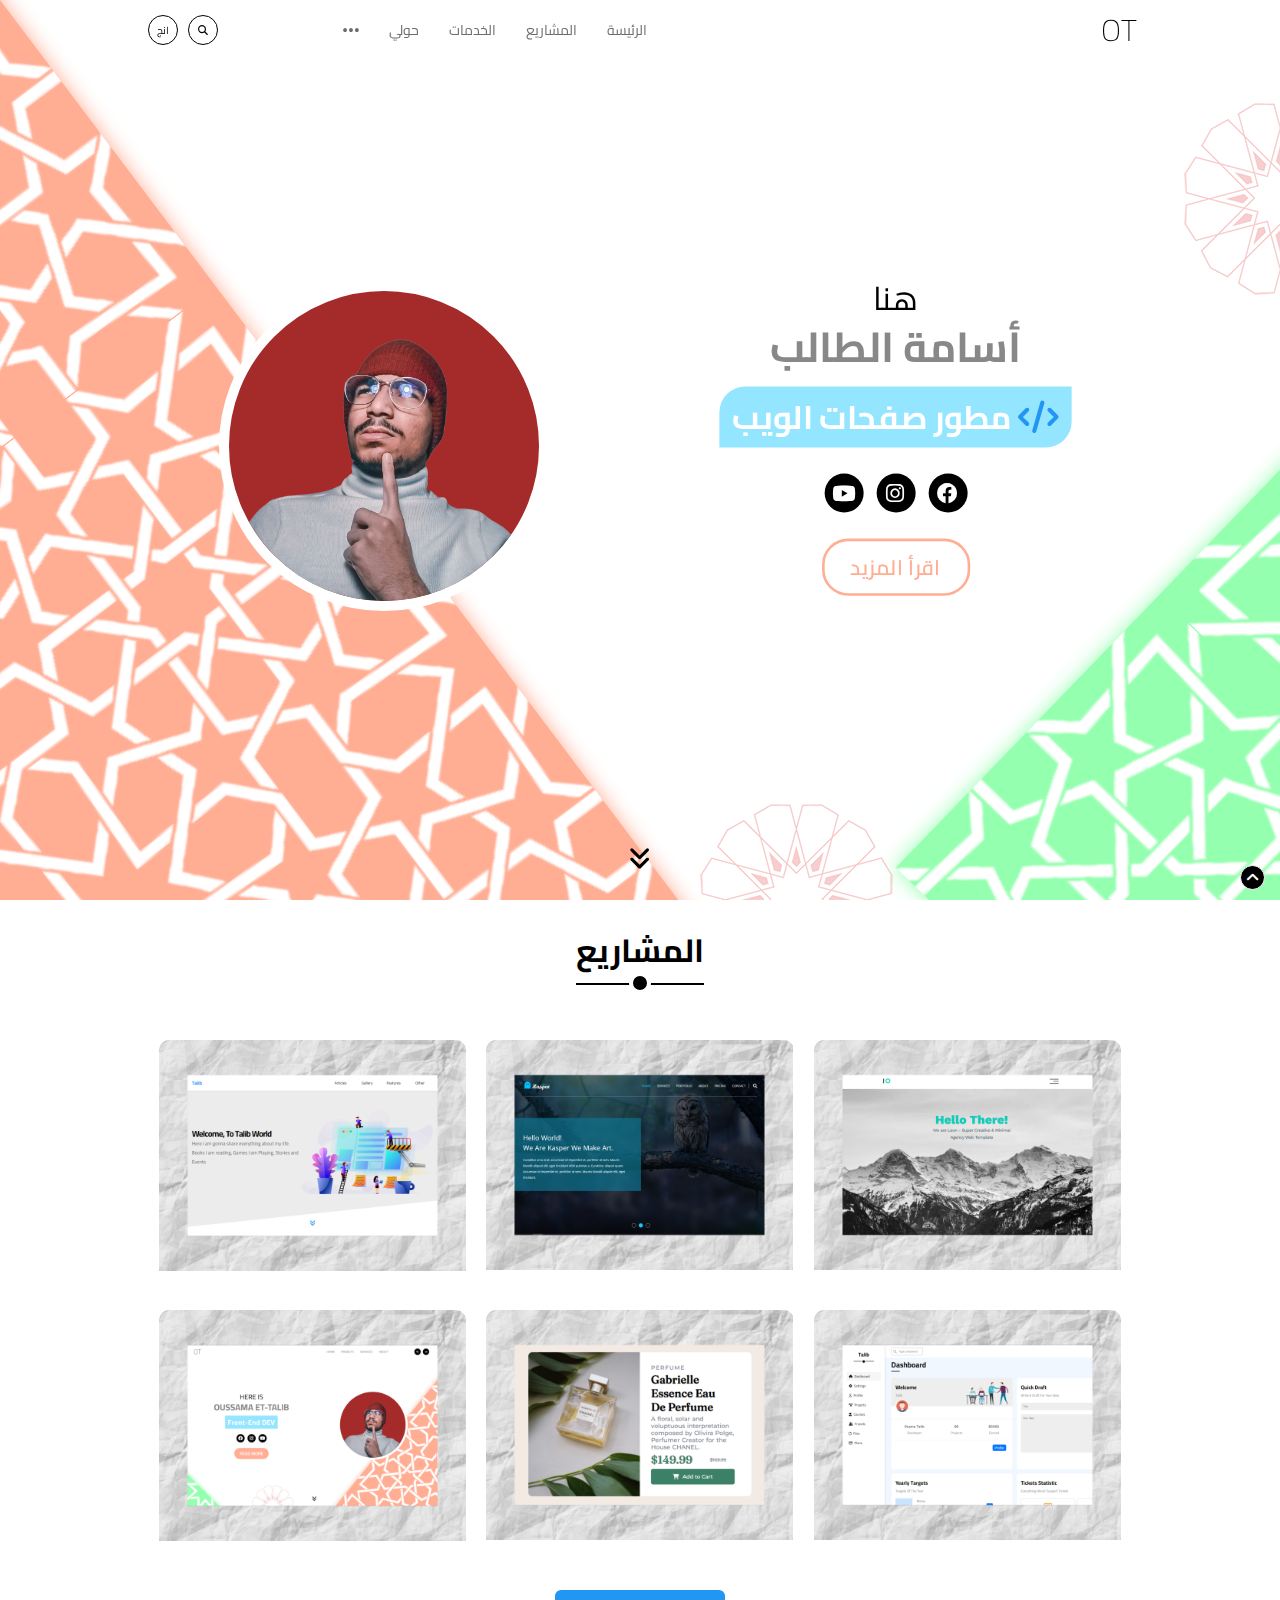
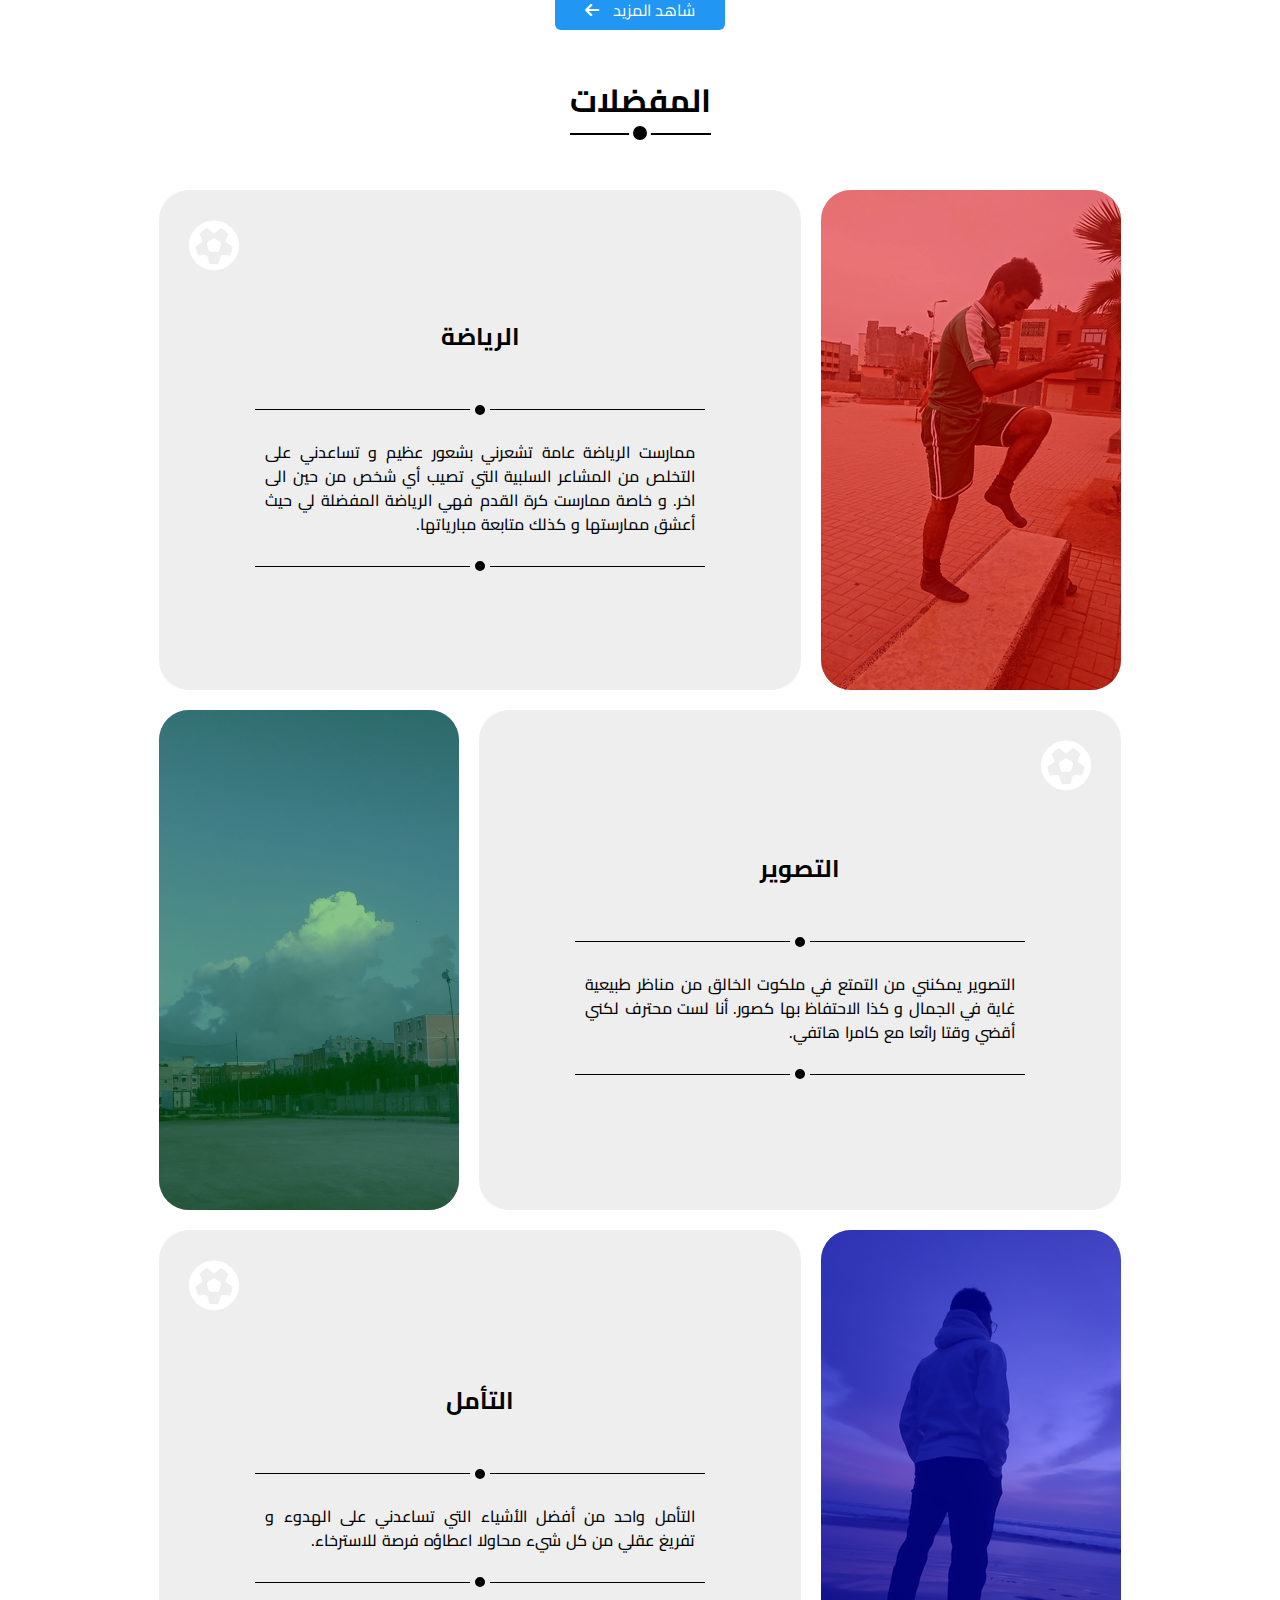
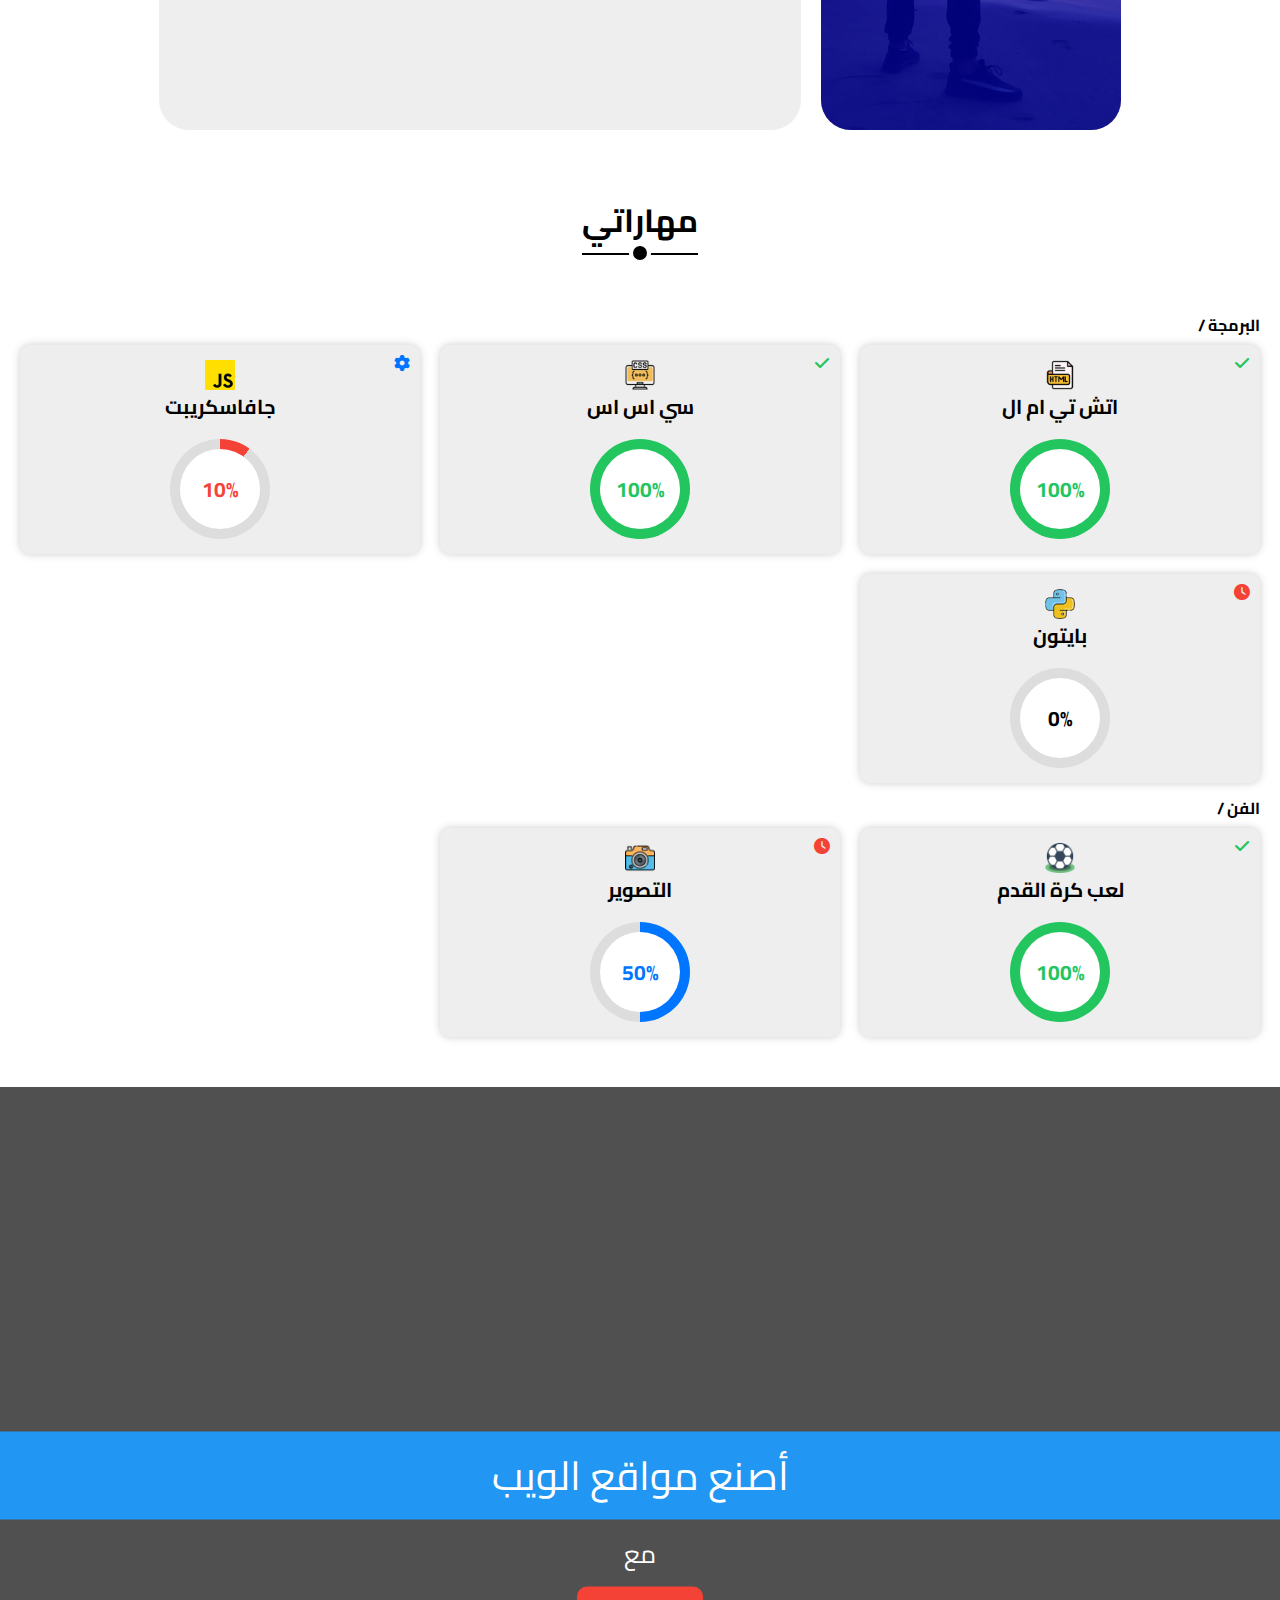
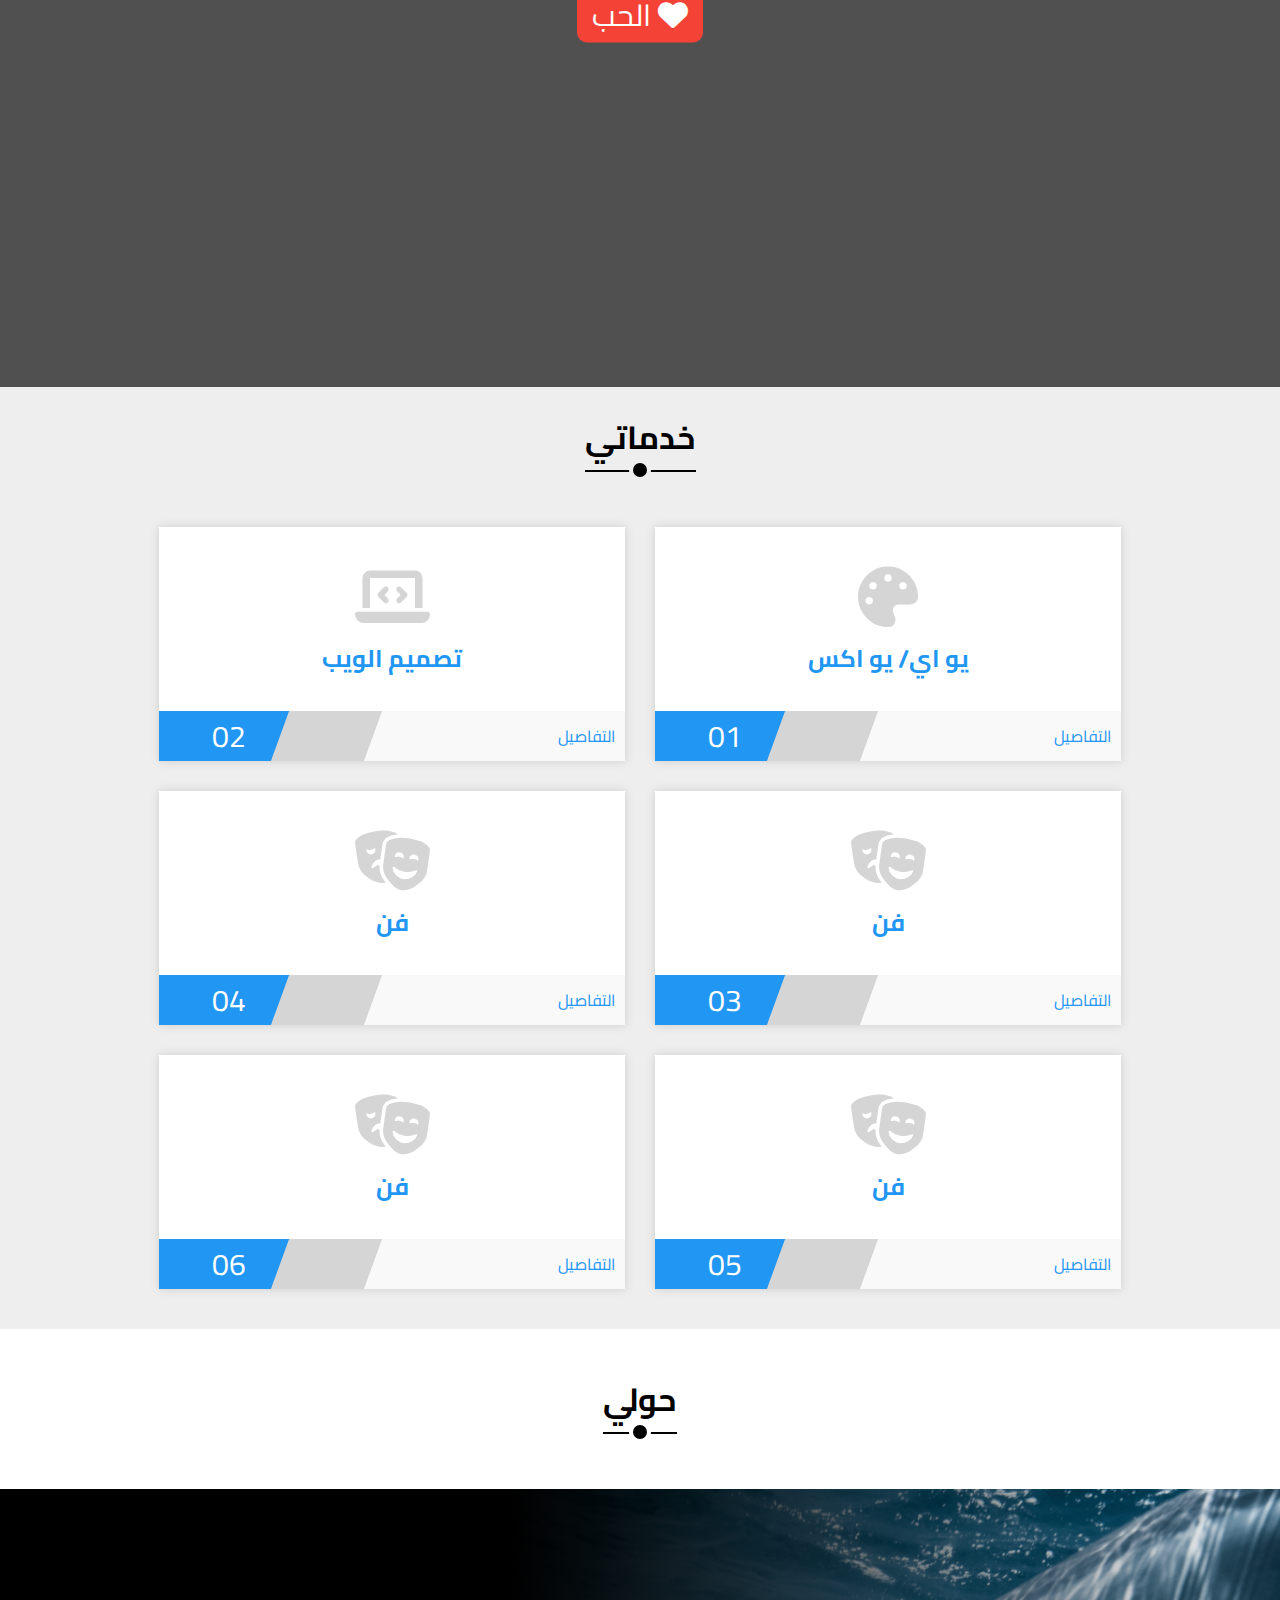
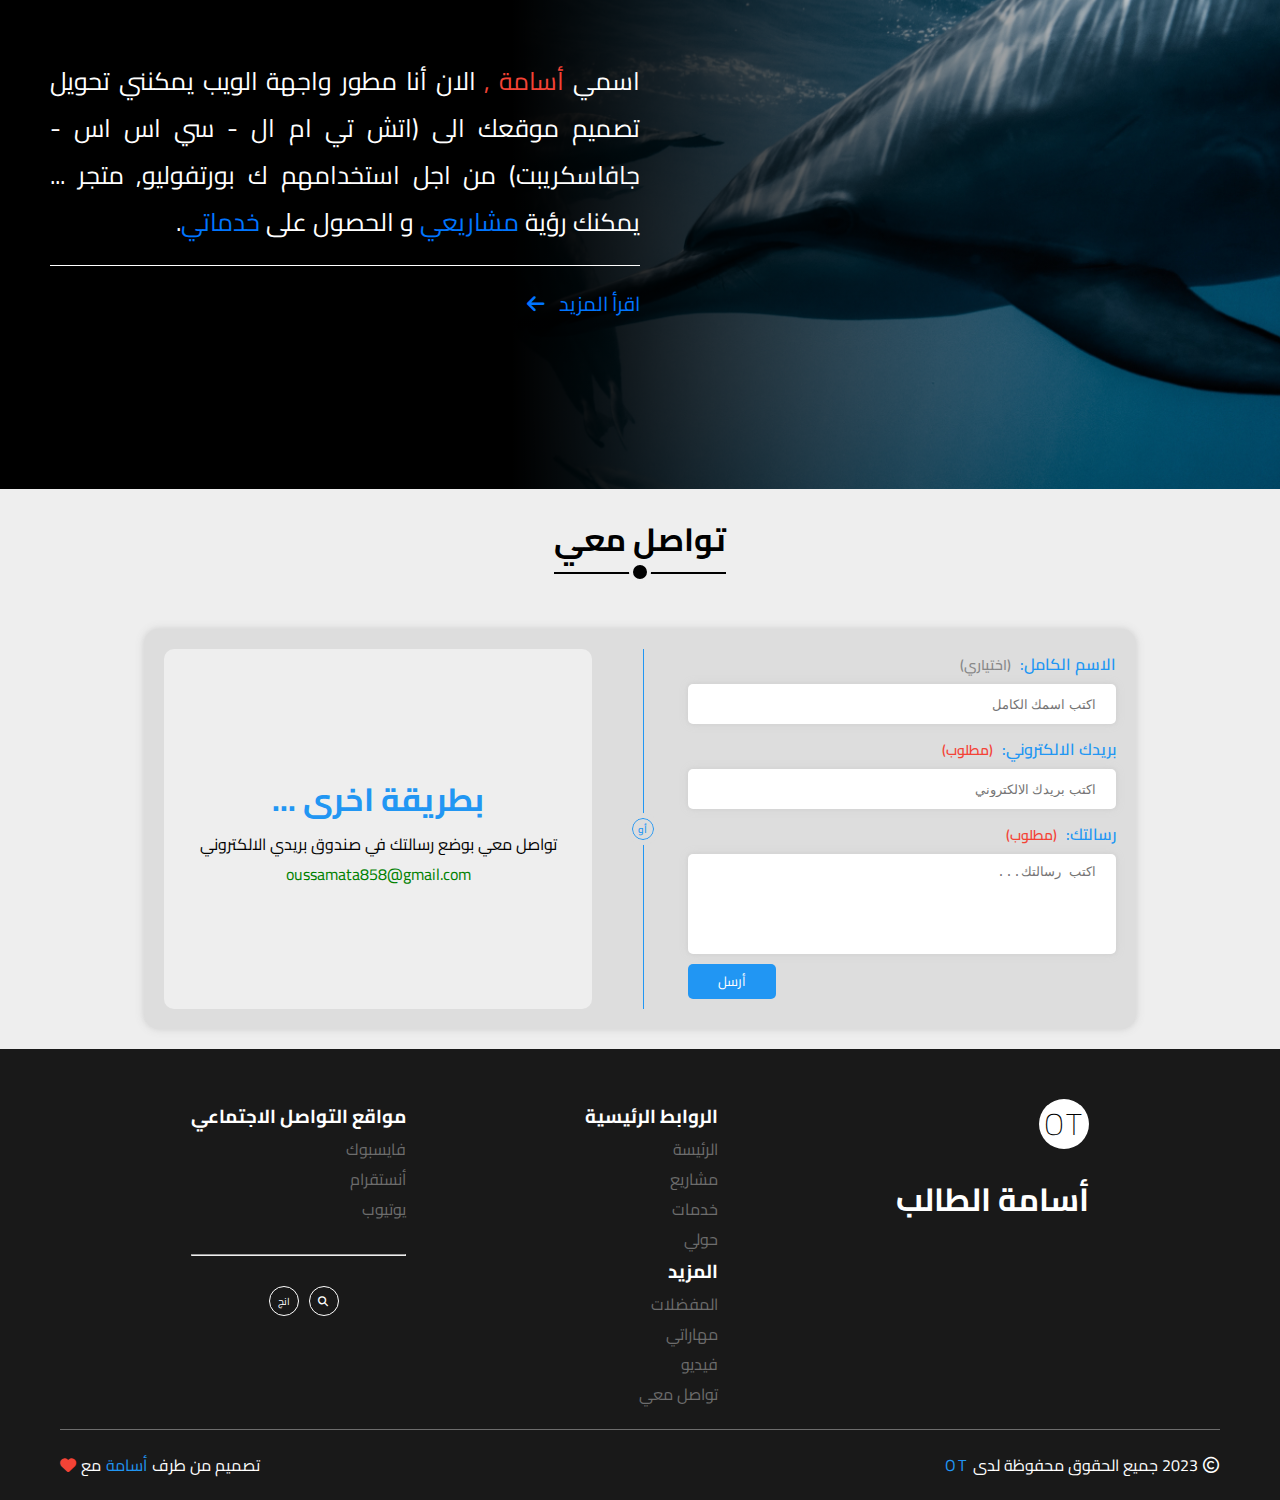
==== index-ar.html @ 6efb3654 "Add files via upload" ====
<!DOCTYPE html>
<html lang="ar"
    style="direction: rtl;">

<head>
    <meta charset="UTF-8">
    <meta http-equiv="X-UA-Compatible"
        content="IE=edge">
    <meta name="viewport"
        content="width=device-width, initial-scale=1.0">
    <meta name="description"
        content="OT  الموفع الرسمي الخاص بأسامة الطالب على الأنترنيت الذي يحتوي على كل المعلومات الخاصة به, مشاريعه, خدماته, مهاراته, و خبرته في الحياة و الأعمال..">
    <link rel="shortcut icon"
        href="./IMGS/ot-favicon.png"
        type="image /x-icon">
    <!-- GOOGLE FONT -->
    <link rel="preconnect"
        href="https://fonts.googleapis.com">
    <link rel="preconnect"
        href="https://fonts.gstatic.com"
        crossorigin>
    <link
        href="https://fonts.googleapis.com/css2?family=Cairo:wght@200;300;400;500;600;700;800;900;1000&family=Open+Sans:ital,wght@0,300;0,400;0,500;0,600;0,700;0,800;1,300;1,400;1,500;1,600;1,700;1,800&display=swap"
        rel="stylesheet">
    <!-- FONT AWESOME -->
    <link rel="stylesheet"
        href="CSS/all.min.css">
    <!-- CSS FILES -->
    <link rel="stylesheet"
        href="CSS/style.css">
    <link rel="stylesheet"
        href="CSS/fw.css">
    <title>OT</title>
</head>

<body class="both ar">
    <header class="p-abs">
        <div class="container flex-center p-rel"
            id="goup">
            <a class="logo"
                href="./index-ar.html">ot</a>
            <nav class="flex-center">
                <div class="nav-icon flex-center">
                    <i class="fa-solid fa-navicon"></i>
                </div>
                <ul class="mainUl flex-center main-transition">
                    <li><a href="#">الرئيسة</a></li>
                    <li><a href="#projects">المشاريع</a></li>
                    <li><a href="#services">الخدمات</a></li>
                    <li><a href="#about">حولي</a></li>
                    <li><a class="mega-menu-parent"
                            href="#"><i class="fa-solid fa-ellipsis fs-18"></i></a>
                        <div class="mega-menu p-abs">
                            <!-- <h2 class="full-w txt-center text-capa">روابط أخرى</h2> -->
                            <img src="./IMGS/mega-menu-img.png"
                                alt="mega-menu-img">
                            <ul class="mega-menu-links">
                                <div class="links-column">
                                    <li><a href="#favourites">
                                            <i class="fa-solid fa-star fs-18 ml-10"></i>
                                            المفضلات
                                        </a>
                                    </li>
                                    <li><a href="#skills">
                                            <i class="fa-solid fa-circle-check fs-18 ml-10"></i>
                                            مهاراتي
                                        </a>
                                    </li>
                                    <li><a href="#video">
                                            <i class="fa-solid fa-video fs-18 ml-10"></i>
                                            فيديو
                                        </a>
                                    </li>
                                    <li><a href="#contact">
                                            <i class="fa-solid fa-envelope fs-18 ml-10"></i>
                                            تواصل معي
                                        </a>
                                    </li>
                                    <li><a href="#footer">
                                            <i class="fa-solid fa-circle-arrow-down fs-18 ml-10"></i>
                                            أخر الصفحة
                                        </a>
                                    </li>
                                </div>
                                <!-- <div class="links-column">
                                    <li><a href="#favourites">
                                        <i class="fa-solid fa-star fs-18 ml-10"></i>
                                        المفضلات
                                    </a>
                                </li>
                                <li><a href="#favourites">
                                        <i class="fa-solid fa-star fs-18 ml-10"></i>
                                        المفضلات
                                    </a>
                                </li>
                                <li><a href="#favourites">
                                        <i class="fa-solid fa-star fs-18 ml-10"></i>
                                        المفضلات
                                    </a>
                                </li>
                                <li><a href="#favourites">
                                        <i class="fa-solid fa-star fs-18 ml-10"></i>
                                        المفضلات
                                    </a>
                                </li>
                                <li><a href="#favourites">
                                        <i class="fa-solid fa-star fs-18 ml-10"></i>
                                        المفضلات
                                    </a>
                                </li>
                                </div> -->
                            </ul>
                        </div>
                    </li>
                </ul>
            </nav>
            <div class="header-btns p-abs d-flex">
                <a class="search-bar flex-center fs-10 br-circle"
                    href="#search-bar"
                    title="اذهب الى محرك البحث">
                    <div class="i fa-solid fa-search"></div>
                </a>
                <a class="lang-change flex-center fs-10 br-circle"
                    href="./index.html"
                    title="ترجم الصفحة الى الانجليزية">انج</a>
            </div>
        </div>
    </header>
    <div class="landing-page p-rel ">
        <img class="landing-bg1 p-abs"
            src="./IMGS/moroccan shape.png"
            alt="">
        <img class="landing-bg2 p-abs"
            src="./IMGS/moroccan shape.png"
            alt="">
        <img class="landing-bg3 p-abs"
            src="./IMGS/moroccan shape.png"
            alt="">
        <div class="simple-info flex-center">
            <div class="simple-intro txt-center">
                <div class="name mb-10">
                    <span>هنا</span>
                    <h1>أسامة الطالب</h1>
                </div>
                <div class="domain mb-20 fw-700">
                    <i class="fa-solid fa-code main-c"></i>
                    مطور صفحات الويب
                </div>
                <div class="social-links mb-20">
                    <a href="https://www.facebook.com/profile.php?id=100010035220125"
                        target="_blank">
                        <i class="fa-brands fa-facebook"></i>
                    </a>
                    <a href="https://www.instagram.com/oussama_talib.8/"
                        target="_blank">
                        <i class="fa-brands fa-instagram"></i>
                    </a>
                    <a href="https://www.youtube.com/@OussamaTalib.GameOver/featured"
                        target="_blank">
                        <i class="fa-brands fa-youtube"></i>
                    </a>
                </div>
                <a class="more mb-20"
                    href="aboutMe.html"
                    title="اضغط هنا لمعرفت المزيد حول أسامة">اقرأ المزيد</a>
            </div>
            <div class="simple-img ">
                <img class="me"
                    src="./IMGS/me2.png"
                    alt="">
            </div>
        </div>
        <a href="#projects"
            class="menu-angles"
            title="اذهب للأسفل">
            <i class="fa-solid fa-angles-down p-abs"></i>
        </a>
    </div>
    <main class="p-rel bg-white">
        <section class="projects p-20"
            id="projects">
            <div class="container">
                <h1 class="sec-title">المشاريع</h1>
                <div class="projects-holder">
                    <div class="project "
                        style="background-image: url(./IMGS/leon-pre.png);">
                        <div class="project-title p-abs c-white ">
                            <h1>المشروع الأول</h1>
                            <h2>leon</h2>
                        </div>
                        <div class="project-btns">
                            <a class="info btn-shape bg-green"
                                href="">معلومات</a>
                            <a class="preview btn-shape bg-blue"
                                href="https://easy-c.github.io/Template-01-leon/"
                                target="_blank">معاينة</a>
                        </div>
                    </div>
                    <div class="project "
                        style="background-image: url(./IMGS/kasper-pre.png);">
                        <div class="project-title p-abs c-white">
                            <h1>المشروع الثاني</h1>
                            <h2>kasper</h2>
                        </div>
                        <div class="project-btns">
                            <a class="info btn-shape bg-green"
                                href="">معلومات</a>
                            <a class="preview btn-shape bg-blue"
                                href="https://easy-c.github.io/Template-02-Kaspr/"
                                target="_blank">معاينة</a>
                        </div>
                    </div>
                    <div class="project "
                        style="background-image: url(./IMGS/talib-pre.png);">
                        <div class="project-title p-abs c-white">
                            <h1>المشروع الثالث</h1>
                            <h2>talib</h2>
                        </div>
                        <div class="project-btns">
                            <a class="info btn-shape bg-green"
                                href="">معلومات</a>
                            <a class="preview btn-shape bg-blue"
                                href="https://easy-c.github.io/Template-03-Elzero/"
                                target="_blank">معاينة</a>
                        </div>
                    </div>
                    <div class="project "
                        style="background-image: url(./IMGS/dash-pre.png);">
                        <div class="project-title p-abs c-white">
                            <h1>المشروع الرابع</h1>
                            <h2>dashboard</h2>
                        </div>
                        <div class="project-btns">
                            <a class="info btn-shape bg-green"
                                href="">معلومات</a>
                            <a class="preview btn-shape bg-blue"
                                href="https://easy-c.github.io/Template-04-Dashboard/"
                                target="_blank">معاينة</a>
                        </div>
                    </div>
                    <div class="project "
                        style="background-image: url(./IMGS/product-pre.png);">
                        <div class="project-title p-abs c-white">
                            <h1>المشروع الخامس</h1>
                            <h2>product preview</h2>
                        </div>
                        <div class="project-btns">
                            <a class="info btn-shape bg-green"
                                href="">معلومات</a>
                            <a class="preview btn-shape bg-blue"
                                href="https://easy-c.github.io/Product-Preview-Challenge/"
                                target="_blank">معاينة</a>
                        </div>
                    </div>
                    <div class="project"
                        style="background-image: url(./IMGS/ot-pre.png);">
                        <div class="project-title p-abs c-white">
                            <h1>المشروع السادس</h1>
                            <h2>ot</h2>
                        </div>
                        <div class="project-btns">
                            <a class="info btn-shape bg-green"
                                href="">معلومات</a>
                            <a class="preview btn-shape bg-blue"
                                href="https://easy-c.github.io/OT/"
                                target="_blank">معاينة</a>
                        </div>
                    </div>
                </div>
                <a class="projects-more-btn btn-shape w-fit mr-auto ml-auto d-block "
                    href="project-page.html"
                    title="اضغط هنا لمشاهدة المزيد من المشاريع">
                    شاهد المزيد
                    <i class="fa-solid fa-arrow-left mr-10"></i>
                </a>
            </div>
        </section>
        <section class="hobbies p-20"
            id="favourites">
            <div class="container">
                <h1 class="sec-title">المفضلات</h1>
                <div class="hobbies-holder">
                    <div class="hobby sport">
                        <div class="img-holder">
                            <img src="./IMGS/me-doing-sport.jpg"
                                alt="">
                        </div>
                        <div class="text">
                            <i class="fa-solid fa-soccer-ball p-abs"></i>
                            <div class="holder">
                                <h2>الرياضة</h2>
                                <p>ممارست الرياضة عامة تشعرني بشعور عظيم و تساعدني على التخلص من المشاعر السلبية التي
                                    تصيب أي شخص من حين الى اخر. و خاصة ممارست كرة القدم فهي الرياضة المفضلة لي حيث أعشق
                                    ممارستها و كذلك متابعة مبارياتها. </p>
                            </div>
                        </div>
                    </div>
                    <div class="hobby photography">
                        <div class="img-holder">
                            <img src="./IMGS/photo-clouds-300-500.png"
                                alt="">
                        </div>
                        <div class="text">
                            <i class="fa-solid fa-soccer-ball p-abs"></i>
                            <div class="holder">
                                <h2>التصوير</h2>
                                <p>التصوير يمكنني من التمتع في ملكوت الخالق من مناظر طبيعية غاية في الجمال و كذا
                                    الاحتفاظ بها كصور. أنا لست محترف لكني أقضي وقتا رائعا مع كامرا هاتفي.</p>
                            </div>
                        </div>
                    </div>
                    <div class="hobby meditation">
                        <div class="img-holder">
                            <img src="./IMGS/my-pic-3.jpg"
                                alt="">
                        </div>
                        <div class="text">
                            <i class="fa-solid fa-soccer-ball p-abs"></i>
                            <div class="holder">
                                <h2>التأمل</h2>
                                <p>التأمل واحد من أفضل الأشياء التي تساعدني على الهدوء و تفريغ عقلي من كل شيء محاولا
                                    اعطاؤه فرصة للاسترخاء.</p>
                            </div>
                        </div>
                    </div>
                </div>
            </div>
        </section>
        <section class="skills p-20"
            id="skills">
            <h1 class="sec-title">مهاراتي</h1>
            <label for="programming">البرمجة /</label>
            <div class="cards programming"
                id="programming">
                <div class="card">
                    <i class="fa-solid fa-check  p-abs c-green"></i>
                    <h2 class="w-fit ml-auto mr-auto">
                        <!-- <i class="fa-brands fa-html5 c-orange"></i> -->
                        <img src="./IMGS/html.png"
                            alt="">
                        <br> اتش تي ام ال
                    </h2>
                    <div class="circular-bar html-progress flex-center">
                        <span class="flex-center">100%</span>
                    </div>

                </div>
                <div class="card">
                    <i class="fa-solid fa-check  p-abs c-green"></i>
                    <h2 class="w-fit ml-auto mr-auto">
                        <!-- <i class="fa-brands fa-css3 c-blue"></i> -->
                        <img src="./IMGS/css.png"
                            alt="">
                        <br> سي اس اس
                    </h2>
                    <div class="circular-bar css-progress flex-center">
                        <span class="flex-center">100%</span>
                    </div>

                </div>
                <div class="card">
                    <i class="fa-solid fa-gear fa-spin p-abs c-blue"></i>
                    <h2 class="w-fit ml-auto mr-auto">
                        <!-- <i class="fa-brands fa-square-js"></i> -->
                        <img src="./IMGS/javascript.png"
                            alt="">
                        <br> جافاسكريبت
                    </h2>
                    <div class="circular-bar js-progress flex-center">
                        <span class="flex-center">10%</span>
                    </div>

                </div>
                <div class="card">
                    <i class="fa-solid fa-clock p-abs c-red"></i>
                    <h2 class="w-fit ml-auto mr-auto txt-center">
                        <!-- <i class="fa-brands fa-python"></i>  -->
                        <img src="./IMGS/python.png"
                            alt="">
                        <br> بايتون
                    </h2>
                    <div class="circular-bar python-progress flex-center">
                        <span class="flex-center">0%</span>
                    </div>

                </div>
            </div>
            <label for="art">الفن /</label>
            <div class="cards art"
                id="art">
                <div class="card">
                    <i class="fa-solid fa-check  p-abs c-green"></i>
                    <h2 class="w-fit ml-auto mr-auto">
                        <!-- <i class="fa-regular fa-futbol"></i> -->
                        <img src="./IMGS/football.png"
                            alt="">
                        <br> لعب كرة القدم
                    </h2>
                    <div class="circular-bar football-progress flex-center">
                        <span class="flex-center">100%</span>
                    </div>
                </div>
                <div class="card">
                    <i class="fa-solid fa-clock  p-abs c-red"></i>
                    <h2 class="w-fit ml-auto mr-auto">
                        <!-- <i class="fa-solid fa-camera"></i> -->
                        <img src="./IMGS/photography.png"
                            alt="">
                        <br> التصوير
                    </h2>
                    <div class="circular-bar photography-progress flex-center">
                        <span class="flex-center">50%</span>
                    </div>
                </div>
            </div>
        </section>
        <section class="video p-rel mt-20"
            id="video">
            <video autoplay
                muted
                loop>
                <source src="./VIDS/awesome-video.mp4"
                    type="video/mp4">
            </video>
            <div class="content p-abs">
                <p>أصنع مواقع الويب</p>
                <span class="fs-25 d-block mb-10 mt-10">مع</span>
                <span class="fs-30">
                    <i class="fa-solid fa-heart"></i>
                    الحب
                </span>
            </div>
        </section>
        <section class="services p-20 bg-eee"
            id="services">
            <h1 class="sec-title">خدماتي</h1>
            <div class="container">
                <div class="services-holder mb-20 ">
                    <div class="service-wedget bg-white">
                        <div class="m-40">
                            <i class="fa-solid fa-palette"></i>
                            <h2>يو اي/ يو اكس</h2>
                        </div>
                        <a class="ser-details"
                            href="">التفاصيل</a>
                    </div>
                    <div class="service-wedget bg-white">
                        <div class="m-40">
                            <i class="fa-solid fa-laptop-code"></i>
                            <h2>تصميم الويب</h2>
                        </div>
                        <a class="ser-details"
                            href="">التفاصيل</a>
                    </div>
                    <div class="service-wedget bg-white">
                        <div class="m-40">
                            <i class="fa-solid fa-masks-theater"></i>
                            <h2>فن</h2>
                        </div>
                        <a class="ser-details"
                            href="">التفاصيل</a>
                    </div>
                    <div class="service-wedget bg-white">
                        <div class="m-40">
                            <i class="fa-solid fa-masks-theater"></i>
                            <h2>فن</h2>
                        </div>
                        <a class="ser-details"
                            href="">التفاصيل</a>
                    </div>
                    <div class="service-wedget bg-white">
                        <div class="m-40">
                            <i class="fa-solid fa-masks-theater"></i>
                            <h2>فن</h2>
                        </div>
                        <a class="ser-details"
                            href="">التفاصيل</a>
                    </div>
                    <div class="service-wedget bg-white">
                        <div class="m-40">
                            <i class="fa-solid fa-masks-theater"></i>
                            <h2>فن</h2>
                        </div>
                        <a class="ser-details"
                            href="">التفاصيل</a>
                    </div>
                </div>
            </div>
        </section>
        <section class="about pt-20 pt-40"
            id="about">
            <h1 class="sec-title">حولي</h1>
            <div class="about-bg">
                <div class="content">
                    <!-- <img src="./IMGS/about-information.png" class="w-10 ml-auto mr-auto d-block"> -->
                    <p class="mb-10">
                        اسمي <span class="c-red">أسامة ,</span> الان أنا مطور واجهة الويب يمكنني تحويل
                        تصميم موقعك
                        الى (اتش تي ام
                        ال - سي اس
                        اس - جافاسكريبت) من اجل استخدامهم ك بورتفوليو, متجر ... يمكنك رؤية <a class="c-blue"
                            href="#projects">مشاريعي</a> و الحصول على <a class="c-blue"
                            href="#services">خدماتي</a>.
                    </p>
                    <br>
                    <a class="about-btn c-blue"
                        href="./about-page">
                        اقرأ المزيد
                        <i class="fa-solid fa-arrow-left mr-10"></i>
                    </a>
                </div>
            </div>
        </section>
        <section class="contact p-20 bg-eee"
            id="contact">
            <h1 class="sec-title">تواصل معي</h1>
            <div class="container bg-ddd p-20">
                <form class="contact-area "
                    id="contact-area"
                    action="">
                    <label for="contact-area">الاسم الكامل: <span class="c-888 fs-14 mr-5">(اختياري)</span> </label>
                    <input type="text"
                        placeholder="اكتب اسمك الكامل">
                    <label for="contact-area">بريدك الالكتروني: <span class="c-red fs-14 mr-5">(مطلوب)</span></label>
                    <input type="email"
                        placeholder="اكتب بريدك الالكتروني">
                    <label for="contact-area">رسالتك: <span class="c-red fs-14 mr-5">(مطلوب)</span></label>
                    <textarea name="contact-area"
                        placeholder="اكتب رسالتك..."></textarea>
                    <button>أرسل</button>
                </form>
                <div class="orContact bg-eee w-40 p-10 text-capa">
                    <h1>بطريقة اخرى ...</h1>
                    <p>تواصل معي بوضع رسالتك في صندوق بريدي الالكتروني</p>
                    <a class="contactMail text-lower"
                        href="https://bit.ly/44FgIKK"
                        target="_blank">oussamata858@gmail.com</a>
                </div>
            </div>
        </section>
        <a href="#goup"
            class="goUp">
            <i class="fa-solid fa-angle-up ml-10"></i>
            <span>اذهب للأعلى</span>
        </a>
    </main>
    <footer class="ar p-rel"
        id="footer">
        <div class="container">
            <div class="footer-start">
                <a class="logo flex-center"
                    href="./index.html">ot</a>
                <h1 class="">أسامة الطالب</h1>
            </div>
            <div class="footer-links">
                <div class="main-links">
                    <h3 class="footer-items-title">الروابط الرئيسية</h3>
                    <a href="#">الرئيسة</a>
                    <a href="#projects">مشاريع</a>
                    <a href="#services">خدمات</a>
                    <a href="#about">حولي</a>
                </div>
                <div class="more-links">
                    <h3 class="footer-items-title">المزيد</h3>
                    <a href="#favourites">المفضلات</a>
                    <a href="#skills">مهاراتي</a>
                    <a href="#video">فيديو</a>
                    <a href="#contact">تواصل معي</a>
                </div>
            </div>
            <div class="footer-media">
                <div class="footer-media-links">
                    <h3 class="footer-items-title">مواقع التواصل الاجتماعي</h3>
                    <a href="https://www.facebook.com/profile.php?id=100010035220125"
                        target="_blank">فايسبوك</a>
                    <a href="https://www.instagram.com/oussama_talib.8/"
                        target="_blank">أنستقرام</a>
                    <a href="https://www.youtube.com/@game.over8"
                        target="_blank">يوتيوب</a>
                </div>
                <br>
                <hr>
                <br>
                <div class="footer-btns flex-center">
                    <a class="search-bar flex-center fs-10 br-circle"
                        href="#search-bar"
                        title="اذهب الى محرك البحث">
                        <div class="i fa-solid fa-search"></div>
                    </a>
                    <a class="lang-change flex-center fs-10 br-circle"
                        href="./index.html"
                        title="ترجم الصفحة الى الانجليزية">انج</a>
                </div>
            </div>
        </div>
        <div class="copyright flex-between">
            <p class="c-white text-capa flex-center"> <i class="fa-regular fa-copyright ml-5"></i> 2023 جميع الحقوق
                محفوظة لدى <a class="main-c text-upper w-fit ml-5 mr-5"
                    href="#">OT</a></p>
            <p class="flex-center c-white text-capa">تصميم من طرف <a class="main-c text-upper w-fit ml-5 mr-5"
                    href="https://www.instagram.com/oussama_talib.8/"
                    target="_blank">أسامة</a> مع <i class="fa-solid fa-heart mr-5 c-red"></i></p>
        </div>
    </footer>
</body>

</html>
---- CSS/style.css ----
/* variables */
:root {
  --main-color: #2196f3;
  --main-alt-color: #01070c;
  --color-first-blue: #94e5ff;
  --secondly1-color: #94ffae;
  --secondly1-a-color: #94ffafa1;
  --secondly2-color: #ffae94;
  --secondly2-alt-color: #fa9978;
  --secondly2-a-color: #ffaf94a8;
  --secondly3-color: #ff94e5;
  --p-color: #888;
  --eee-color: #eee;
  --ccc-color: #ccc;
  /* BOX SHADOW */
  --main-box-shadow: 0 0 10px #d5d5d5, 0 0 5px rgba(0, 0, 0, 0.07);
}

/* global rules */
* {
  box-sizing: border-box;
  margin: 0;
  padding: 0;
}

html {
  scroll-behavior: smooth;
}

a {
  text-decoration: none;
}

ul {
  list-style: none;
}

input,
textarea {
  outline: none;
  border: none;
  resize: none;
}

::-webkit-scrollbar {
  width: 5px;
}
::-webkit-scrollbar-track {
  background-color: white;
}
::-webkit-scrollbar-thumb {
  background-color: var(--main-color);
  transition: 0.3s ease;
  -webkit-transition: 0.3s ease;
  -moz-transition: 0.3s ease;
  -ms-transition: 0.3s ease;
  -o-transition: 0.3s ease;
}
::-webkit-scrollbar-thumb:hover {
  background-color: var(--main-alt-color);
}

/* component */

body {
  font-family: "Cairo", sans-serif;
}

.container {
  margin-left: auto;
  margin-right: auto;
  padding-left: 15px;
  padding-right: 15px;
}
@media (min-width: 768px) {
  .container {
    width: 80%;
    margin-left: auto;
    margin-right: auto;
    padding-left: 15px;
    padding-right: 15px;
  }
}

/* body (both) */
/* header */
body.both header {
  z-index: 100;
  width: 100%;
  left: 50%;
  transform: translateX(-50%);
  -webkit-transform: translateX(-50%);
  -moz-transform: translateX(-50%);
  -ms-transform: translateX(-50%);
  -o-transform: translateX(-50%);
}
@media (max-width: 767px) {
  body.both header {
    width: 100%;
  }
}
body.both header .container {
  height: 60px;
}
a.logo {
  font-weight: 100;
  color: black;
  text-transform: uppercase;
  font-size: 30px;
}
body.both header .container nav .nav-icon {
  height: 100px;
  width: 50px;
  justify-content: flex-end;
}
@media (min-width: 768px) {
  body.both header .container nav .nav-icon {
    display: none;
  }
}
@media (max-width: 767px) {
  body.both header .container nav ul.mainUl {
    display: none;
  }
}
@media (max-width: 767px) {
  body.both header .container nav .nav-icon:hover + ul.mainUl {
    display: block;
  }
}
@media (max-width: 767px) {
  body.both header .container nav ul.mainUl:hover {
    display: block;
  }
}

body.both header .container nav ul.mainUl a {
  color: #6d6d6d;
  text-transform: uppercase;
  font-size: 14px;
  display: flex;
  align-items: center;
  transition: 0.3s;
  -webkit-transition: 0.3s;
  -moz-transition: 0.3s;
  -ms-transition: 0.3s;
  -o-transition: 0.3s;
}
@media (min-width: 768px) {
  body.both header .container nav ul.mainUl a {
    height: 60px;
  }
}
body.both header .container nav ul.mainUl a:hover {
  color: #000000;
}
@media (max-width: 767px) {
  body.both header .container nav ul.mainUl {
    flex-direction: column;
    position: absolute;
    top: 100%;
    left: 0;
    background: #eee;
    width: 100%;
  }
  body.both header .container nav ul.mainUl li {
    width: 100%;
    border-bottom: 1px solid #ccc;
  }
  body.both header .container nav ul.mainUl a {
    padding: 10px;
    width: 100%;
    display: block;
    text-align: center;
  }
  body.both header .container nav ul.mainUl a > i {
    display: block;
  }
}

body.both header .container .mega-menu {
  display: flex;
  justify-content: space-between;
  background-color: #eee;
  border-bottom: none;
  height: 0;
  padding: 0 20px;
  width: 100%;
  overflow: hidden;
  left: 0;
  top: 100%;
  transition: 0.6s;
  -webkit-transition: 0.6s;
  -moz-transition: 0.6s;
  -ms-transition: 0.6s;
  -o-transition: 0.6s;
  border-radius: 30px;
  -webkit-border-radius: 30px;
  -moz-border-radius: 30px;
  -ms-border-radius: 30px;
  -o-border-radius: 30px;
}
@media (max-width: 768px) {
  body.both header .container .mega-menu {
    border-top-left-radius: 0;
    border-top-right-radius: 0;
    max-height: 300px;
    width: 90%;
    left: 50%;
    transform: translateX(-50%);
    -webkit-transform: translateX(-50%);
    -moz-transform: translateX(-50%);
    -ms-transform: translateX(-50%);
    -o-transform: translateX(-50%);
  }
}
body.both header .container li:hover .mega-menu {
  border-bottom: 2px solid #2196f3;
  height: 370px;
  padding: 20px;
}
@media (max-width: 768px) {
  body.both header .container li:hover .mega-menu {
    min-height: 370px;
    padding: 5px 20px;
  }
}
body.both header .container .mega-menu img {
  display: none;
  max-width: 450px;
  margin: auto;
}
@media (min-width: 992px) {
  body.both header .container .mega-menu img {
    display: block;
  }
}
body.both header .container .mega-menu ul.mega-menu-links {
  flex-basis: 50%;
  display: flex;
  gap: 10px;
}
@media (max-width: 992px) {
  body.both header .container .mega-menu ul.mega-menu-links {
    flex-basis: 100%;
  }
}
body.both header .container .mega-menu ul.mega-menu-links .links-column {
  width: 100%;
}
body.both header .container .mega-menu ul.mega-menu-links li {
  margin-bottom: 5px;
}
body.both header .container .mega-menu ul.mega-menu-links li a {
  color: #888;
  background-color: #8888883f;
  border-radius: 10px;
  width: 100%;
  padding: 20px 10px;
  margin-left: 0;
  margin-right: 0;
  transition: 0.6s;
  -webkit-transition: 0.6s;
  -moz-transition: 0.6s;
  -ms-transition: 0.6s;
  -o-transition: 0.6s;
  border-bottom: 2px solid #888;
  font-weight: 600;
  text-transform: capitalize;
  -webkit-border-radius: 10px;
  -moz-border-radius: 10px;
  -ms-border-radius: 10px;
  -o-border-radius: 10px;
}
@media (max-width: 768px) {
  body.both header .container .mega-menu ul.mega-menu-links li a {
    padding: 8px 0px;
    border-bottom-width: 1px;
  }
}
body.both header .container .mega-menu ul.mega-menu-links li a:hover {
  background-color: #2195f352;
  color: #2196f3;
  border-bottom-color: #2196f3;
}

a.lang-change,
a.search-bar {
  width: 30px;
  height: 30px;
  color: #000000;
  border: 1px solid black;
  text-transform: uppercase;
  transition: 0.3s;
  -webkit-transition: 0.3s;
  -moz-transition: 0.3s;
  -ms-transition: 0.3s;
  -o-transition: 0.3s;
}
a.lang-change {
  margin-left: 10px;
}
a.lang-change:hover,
a.search-bar:hover {
  color: white;
  background-color: #000000;
}
/* header */
/* landing */
body.both .landing-page {
  position: sticky;
  top: 0;
  width: 100%;
  height: 100vh;
  overflow: hidden;
}
@media (min-width: 768px) {
  body.both .landing-page::before,
  body.both .landing-page::after {
    content: "";
    position: absolute;
    width: 100%;
    height: 100%;
    z-index: -1;
    background-image: url(../IMGS/moroccan\ pattern\ 1.png);
    background-size: contain;
  }
  body.both .landing-page::before {
    background-color: var(--secondly1-color);
    left: -52%;
    top: 80%;
    transform: rotate(-135deg);
    -webkit-transform: rotate(-135deg);
    -moz-transform: rotate(-135deg);
    -ms-transform: rotate(-135deg);
    -o-transform: rotate(-135deg);
    box-shadow: 0 0 20px var(--secondly1-color);
  }
  body.both .landing-page::after {
    background-color: var(--secondly2-color);
    left: 52%;
    top: 26%;
    transform: rotate(129deg);
    box-shadow: 0 0 20px var(--secondly2-color);
  }
}
body.both .landing-page .landing-bg1 {
  left: -100px;
  top: 100px;
}
body.both .landing-page .landing-bg2 {
  left: 30%;
  bottom: -100px;
}
body.both .landing-page .landing-bg3 {
  right: -100px;
  bottom: 100px;
}
@media (min-width: 768px) {
  body.both .landing-page .landing-bg1,
  body.both .landing-page .landing-bg2,
  body.both .landing-page .landing-bg3 {
    z-index: -2;
  }
}
body.both .landing-page .simple-info {
  height: 100vh;
  width: 80%;
  margin: auto;
  justify-content: space-around;
}
@media (max-width: 768px) {
  body.both .landing-page .simple-info {
    justify-content: center;
  }
}
@media (max-width: 991px) {
  body.both .landing-page .simple-info {
    width: 100%;
  }
}
@media (min-width: 767px) {
  body.both .landing-page .simple-info .simple-intro {
    transform: scale(1.3);
    margin: 0 30px;
  }
}
@media (max-width: 768px) {
  body.both .landing-page .simple-info .simple-intro {
    background-color: #f3f3f3ba;
    padding: 20px;
    border-radius: 40px;
    -webkit-border-radius: 40px;
    -moz-border-radius: 40px;
    -ms-border-radius: 40px;
    -o-border-radius: 40px;
    z-index: 1;
    min-width: 280px;
    width: 50%;
    margin: 0 20px;
  }
}
body.both .landing-page .simple-info .simple-intro .name {
  line-height: 1.3;
  text-transform: uppercase;
}
body.both .landing-page .simple-info .simple-intro .name span {
  font-size: 25px;
}
body.both .landing-page .simple-info .simple-intro .name h1 {
  color: var(--p-color);
}
@media (max-width: 630px) {
  body.both .landing-page .simple-info .simple-intro .name h1 {
    font-size: 28px;
  }
}
body.both .landing-page .simple-info .simple-intro .domain {
  background-color: var(--color-first-blue);
  color: white;
  width: fit-content;
  margin-left: auto;
  margin-right: auto;
  padding: 0 10px;
  font-size: 25px;
  text-transform: capitalize;
  letter-spacing: 1px;
  border-top-left-radius: 20px;
  border-bottom-right-radius: 20px;
}
body.both .landing-page .simple-info .simple-intro .social-links {
  display: flex;
  justify-content: center;
}
body.both .landing-page .simple-info .simple-intro .social-links a {
  color: white;
}
body.both .landing-page .simple-info .simple-intro .social-links a i {
  width: 30px;
  height: 30px;
  border-radius: 50%;
  background-color: black;
  display: flex;
  justify-content: center;
  align-items: center;
  -webkit-border-radius: 50%;
  -moz-border-radius: 50%;
  -ms-border-radius: 50%;
  -o-border-radius: 50%;
  transition: 0.3s;
  -webkit-transition: 0.3s;
  -moz-transition: 0.3s;
  -ms-transition: 0.3s;
  -o-transition: 0.3s;
}
body.both
  .landing-page
  .simple-info
  .simple-intro
  .social-links
  a:first-child
  i:hover {
  background-color: #1877f2;
}
body.both
  .landing-page
  .simple-info
  .simple-intro
  .social-links
  a:nth-child(2)
  i:hover {
  background-color: #f77737;
}
body.both
  .landing-page
  .simple-info
  .simple-intro
  .social-links
  a:last-child
  i:hover {
  background-color: #ff0000;
}
body.both
  .landing-page
  .simple-info
  .simple-intro
  .social-links
  a:nth-child(2)
  i {
  margin: 0 10px;
}
body.both .landing-page .simple-info .simple-intro a.more {
  position: relative;
  overflow: hidden;
  display: block;
  width: fit-content;
  margin-left: auto;
  margin-right: auto;
  padding: 5px 20px;
  border-radius: 20px;
  border: 2px solid var(--secondly2-color);
  color: var(--secondly2-color);
  -webkit-border-radius: 20px;
  -moz-border-radius: 20px;
  -ms-border-radius: 20px;
  -o-border-radius: 20px;
  text-transform: uppercase;
  font-weight: 600;
  transition: 0.3s;
  -webkit-transition: 0.3s;
  -moz-transition: 0.3s;
  -ms-transition: 0.3s;
  -o-transition: 0.3s;
}
body.both .landing-page .simple-info .simple-intro a.more::after {
  content: "";
  position: absolute;
  left: 0%;
  top: 0;
  z-index: -1;
  width: 0;
  height: 100%;
  background-color: var(--secondly2-color);
  transition: 0.3s;
  -webkit-transition: 0.3s;
  -moz-transition: 0.3s;
  -ms-transition: 0.3s;
  -o-transition: 0.3s;
}
body.both .landing-page .simple-info .simple-intro a.more:hover {
  color: white;
  border-color: white;
}
body.both .landing-page .simple-info .simple-intro a.more:hover::after {
  width: 100%;
}

body.both .landing-page .simple-info .simple-img img {
  width: 330px;
  background-color: brown;
  border-radius: 50%;
  -webkit-border-radius: 50%;
  -moz-border-radius: 50%;
  -ms-border-radius: 50%;
  -o-border-radius: 50%;
  border: 10px solid white;
}
@media (max-width: 768px) {
  body.both .landing-page .simple-info .simple-img img {
    display: none;
  }
}

body.both .landing-page a.menu-angles i {
  animation: move-down 0.6s alternate infinite;
  bottom: 30px;
  left: 50%;
  transform: translateX(-50%);
  -webkit-transform: translateX(-50%);
  -moz-transform: translateX(-50%);
  -ms-transform: translateX(-50%);
  -o-transform: translateX(-50%);
  color: black;
  font-size: 25px;
  -webkit-animation: move-down 0.6s alternate infinite;
}
@keyframes move-down {
  0%,
  100% {
    transform: translateY(0);
    -webkit-transform: translateY(0);
    -moz-transform: translateY(0);
    -ms-transform: translateY(0);
    -o-transform: translateY(0);
  }
  50% {
    transform: translateY(10px);
    -webkit-transform: translateY(10px);
    -moz-transform: translateY(10px);
    -ms-transform: translateY(10px);
    -o-transform: translateY(10px);
  }
}

/* landing */
/* main */
/* projects-section */
.sec-title {
  position: relative;
  width: fit-content;
  margin: auto;
  margin-bottom: 60px;
  text-transform: capitalize;
}
.sec-title:before,
.sec-title:after {
  content: "";
  position: absolute;
  background-color: black;
}
.sec-title:before {
  width: 100%;
  height: 2px;
  bottom: -5px;
}
.sec-title:after {
  left: 50%;
  bottom: -14px;
  transform: translateX(-50%);
  width: 14px;
  height: 14px;
  border: 4px solid white;
  border-radius: 50%;
  -webkit-border-radius: 50%;
  -moz-border-radius: 50%;
  -ms-border-radius: 50%;
  -o-border-radius: 50%;
  -webkit-transform: translateX(-50%);
  -moz-transform: translateX(-50%);
  -ms-transform: translateX(-50%);
  -o-transform: translateX(-50%);
}
.projects-holder {
  display: grid;
  grid-template-columns: repeat(auto-fill, minmax(300px, 1fr));
  gap: 20px;
}
@media (max-width: 320px) {
  .projects-holder {
    grid-template-columns: repeat(auto-fill, minmax(250px, 1fr));
  }
}
.project {
  position: relative;
  overflow: hidden;
  border-radius: 10px;
  height: 250px;
  background-attachment: local;
  background-repeat: no-repeat;
  background-size: 100%;
  -webkit-border-radius: 10px;
  -moz-border-radius: 10px;
  -ms-border-radius: 10px;
  -o-border-radius: 10px;
  transform: 0.3s;
  -webkit-transform: 0.3s;
  -moz-transform: 0.3s;
  -ms-transform: 0.3s;
  -o-transform: 0.3s;
  cursor: pointer;
}

.project:after {
  position: absolute;
  left: 0;
  top: 0;
  width: 100%;
  height: 100%;
  background-color: #00000094;
  transition: 0.3s;
  -webkit-transition: 0.3s;
  -moz-transition: 0.3s;
  -ms-transition: 0.3s;
  -o-transition: 0.3s;
}
.project .project-title {
  top: -100%;
  left: 0%;
  width: 100%;
  text-align: center;
  text-transform: capitalize;
  transition: 0.3s;
  -webkit-transition: 0.3s;
  -moz-transition: 0.3s;
  -ms-transition: 0.3s;
  -o-transition: 0.3s;
  z-index: 11;
}
.project .project-btns {
  display: flex;
  justify-content: center;
  column-gap: 20px;
  width: 100%;
  position: absolute;
  bottom: -100%;
  transition: 0.3s;
  -webkit-transition: 0.3s;
  -moz-transition: 0.3s;
  -ms-transition: 0.3s;
  -o-transition: 0.3s;
  z-index: 11;
}
.project .project-btns a {
  color: white;
  text-transform: capitalize;
  font-weight: 600;
}
.project .project-btns a:first-child::before,
.project .project-btns a:last-child::before {
  font-family: "Font Awesome 6 Free";
  font-weight: 900;
  margin-right: 10px;
}
.project .project-btns a:first-child::before {
  content: "\f05a";
}
.project .project-btns a:last-child::before {
  content: "\f002";
}
.project:hover .project-title {
  top: 50px;
}
.project:hover .project-btns {
  bottom: 50px;
}
.project:hover:after {
  content: "";
}
.projects a.projects-more-btn {
  background-color: var(--main-color);
  color: white;
  margin-top: 30px;
  padding: 5px 30px;
  text-transform: uppercase;
  transition: 0.3s;
  -webkit-transition: 0.3s;
  -moz-transition: 0.3s;
  -ms-transition: 0.3s;
  -o-transition: 0.3s;
}
.projects a.projects-more-btn:hover {
  background-color: black;
  color: white;
}
/* projects-section */
/* hobbies-section */
@media (max-width: 320px) {
  body.both .hobbies .container {
    width: 100%;
  }
}
body.both .hobby {
  display: flex;
  align-items: center;
  justify-content: space-between;
  gap: 20px;
  margin-bottom: 20px;
}

@media (min-width: 768px) {
  body.both .hobby {
    height: 500px;
  }
}
@media (max-width: 768px) {
  body.both .hobby {
    flex-direction: column;
  }
}
body.both .hobbies .img-holder {
  display: flex;
  align-items: center;
  position: relative;
}
body.both .hobbies .img-holder::after {
  content: "";
  width: 100%;
  height: 100%;
  position: absolute;
  left: 0;
  top: 0;
  border-radius: 30px;
  -webkit-border-radius: 30px;
  -moz-border-radius: 30px;
  -ms-border-radius: 30px;
  -o-border-radius: 30px;
}
body.both .hobbies img {
  width: 300px;
  height: 500px;
  border-radius: 30px;
  -webkit-border-radius: 30px;
  -moz-border-radius: 30px;
  -ms-border-radius: 30px;
  -o-border-radius: 30px;
  transition: 0.6s;
  -webkit-transition: 0.6s;
  -moz-transition: 0.6s;
  -ms-transition: 0.6s;
  -o-transition: 0.6s;
}

@media (min-width: 768px) {
  body.both .photography .img-holder {
    order: 1;
  }
}
body.both .sport .img-holder::after {
  background-color: rgba(255, 0, 0, 0.466);
}
body.both .photography .img-holder::after {
  background-color: rgba(0, 128, 0, 0.466);
}
body.both .meditation .img-holder::after {
  background-color: rgba(0, 0, 255, 0.466);
}
body.both .hobby .text {
  display: flex;
  justify-content: center;
  align-items: center;
  background-color: #eee;
  height: 100%;
  border-radius: 30px;
  -webkit-border-radius: 30px;
  -moz-border-radius: 30px;
  -ms-border-radius: 30px;
  -o-border-radius: 30px;
  position: relative;
}
@media (max-width: 320px) {
  body.both .hobby .text {
    width: 300px;
  }
}
@media (max-width: 768px) {
  body.both .hobby .text {
    padding: 30px;
  }
}
body.both .hobbies .hobby .text i {
  z-index: 11;
  color: white;
  font-size: 50px;
  top: 30px;
  right: 30px;
  animation: ball-rolling 1s infinite linear alternate;
  -webkit-animation: ball-rolling 2s infinite linear;
}
body.both .hobbies .hobby.photography .text i {
  right: auto;
  left: 30px;
}
@keyframes ball-rolling {
  100% {
    transform: rotate(1turn);
    -webkit-transform: rotate(1turn);
    -moz-transform: rotate(1turn);
    -ms-transform: rotate(1turn);
    -o-transform: rotate(1turn);
  }
}
@media (max-width: 767px) {
  body.both .hobbies .hobby .text i {
    display: none;
  }
}
body.both .hobby .text .holder {
  width: 70%;
}
@media (max-width: 992px) {
  body.both .hobby .text .holder {
    width: 90%;
  }
}
body.both .hobby .text h2 {
  text-transform: capitalize;
  text-align: center;
}
body.both .hobby .text p {
  position: relative;
  text-transform: capitalize;
  border-top: 1px solid;
  border-bottom: 1px solid;
  padding: 30px 10px;
  margin-top: 50px;
  letter-spacing: 1px;
  word-spacing: 1px;
  line-height: 1.5;
  font-weight: 500;
  text-align: center;
}
@media (min-width: 767px) {
  body.both .hobby .text p {
    text-align: justify;
  }
}
body.both .hobby .text p:before,
body.both .hobby .text p:after {
  content: "";
  position: absolute;
  width: 10px;
  height: 10px;
  background-color: #000000;
  border-radius: 50%;
  -webkit-border-radius: 50%;
  -moz-border-radius: 50%;
  -ms-border-radius: 50%;
  -o-border-radius: 50%;
  border: 5px solid #eee;
  left: 50%;
  transform: translateX(-50%);
  top: -10px;
  -webkit-transform: translateX(-50%);
  -moz-transform: translateX(-50%);
  -ms-transform: translateX(-50%);
  -o-transform: translateX(-50%);
}
body.both .hobby .text p:after {
  top: auto;
  bottom: -10px;
}
/* hobbies-section */
/* skills-section */
@media (max-width: 320px) {
  body.both .skills {
    padding-left: 10px;
    padding-right: 10px;
  }
}
body.both .skills label {
  display: block;
  text-transform: capitalize;
  margin-bottom: 5px;
  font-weight: 700;
}
body.both .skills .cards {
  display: grid;
  grid-template-columns: repeat(auto-fill, minmax(300px, 1fr));
  gap: 20px;
  margin-bottom: 10px;
}
@media (max-width: 320px) {
  body.both .skills .cards {
    gap: 10px;
  }
}
body.both .skills .cards .card {
  position: relative;
  padding: 15px;
  background-color: var(--eee-color);
  border-radius: 10px;
  -webkit-border-radius: 10px;
  -moz-border-radius: 10px;
  -ms-border-radius: 10px;
  -o-border-radius: 10px;
  box-shadow: var(--main-box-shadow);
}
body.both .skills .cards .card img {
  width: 30px;
}
body.both .skills .cards .card i {
  right: 10px;
  top: 10px;
}
body.both .skills .cards .card h2 {
  line-height: 1.2;
  text-align: center;
  font-size: 20px;
  margin-bottom: 20px;
}
@media (max-width: 320px) {
  body.both .skills .cards .card h2 {
    font-size: 15px;
  }
}
body.both .skills .cards .card .circular-bar {
  width: 100px;
  height: 100px;
  border-radius: 50%;
  margin: 0 auto;
  -webkit-border-radius: 50%;
  -moz-border-radius: 50%;
  -ms-border-radius: 50%;
  -o-border-radius: 50%;
}
/* programming */
body.both .skills .cards.programming .card .html-progress {
  background: conic-gradient(#22c55e 360deg, #ddd 0deg);
}
body.both .skills .cards.programming .card .css-progress {
  background: conic-gradient(#22c55e 360deg, #ddd 0deg);
}
body.both .skills .cards.programming .card .js-progress {
  background: conic-gradient(#f44336 36deg, #ddd 0deg);
}
body.both .skills .cards.programming .card .python-progress {
  background: conic-gradient(#f44336 0deg, #ddd 0deg);
}

body.both .skills .cards.programming .card .html-progress span {
  color: #22c55e;
}
body.both .skills .cards.programming .card .css-progress span {
  color: #22c55e;
}
body.both .skills .cards.programming .card .js-progress span {
  color: #f44336;
}
/* art */
body.both .skills .cards.art .card .football-progress {
  background: conic-gradient(#22c55e 360deg, #ddd 0deg);
}
body.both .skills .cards.art .card .photography-progress {
  background: conic-gradient(#0075ff 180deg, #ddd 0deg);
}

body.both .skills .cards.art .card .football-progress span {
  color: #22c55e;
}
body.both .skills .cards.art .card .photography-progress span {
  color: #0075ff;
}
body.both .skills .cards .card .circular-bar span {
  width: 80px;
  height: 80px;
  border-radius: 50%;
  -webkit-border-radius: 50%;
  -moz-border-radius: 50%;
  -ms-border-radius: 50%;
  -o-border-radius: 50%;
  background-color: #fff;
  font-size: 21px;
  font-weight: 700;
}
/* skills-section */
/* video-section */
section.video {
  width: 100%;
  height: 100vh;
  overflow: hidden;
}
section.video::after {
  content: "";
  width: 100%;
  height: 100%;
  position: absolute;
  left: 0;
  top: 0;
  background-color: #000000af;
}
section.video video {
  margin-top: -200px;
}
section.video .content {
  left: 0%;
  top: 50%;
  transform: translateY(-50%);
  width: 100%;
  z-index: 1000;
  -webkit-transform: translateY(-50%);
  -moz-transform: translateY(-50%);
  -ms-transform: translateY(-50%);
  -o-transform: translateY(-50%);
  text-align: center;
}
section.video .content p {
  width: 100%;
  padding: 10px;
  background-color: var(--main-color);
  color: white;
  font-size: 40px;
  line-height: 1.7;
}
@media (max-width: 320px) {
  section.video .content p {
    font-size: 30px;
  }
}
section.video .content span {
  color: white;
}
section.video .content span:last-child {
  background-color: #f44336;
  padding: 0px 15px;
  border-radius: 10px;
  -webkit-border-radius: 10px;
  -moz-border-radius: 10px;
  -ms-border-radius: 10px;
  -o-border-radius: 10px;
  text-transform: uppercase;
}
/* video-section */
/* services-section */
body.both .services-holder {
  display: grid;
  grid-template-columns: repeat(auto-fill, minmax(320px, 1fr));
  gap: 30px;
}
@media (max-width: 320px) {
  body.both .services-holder {
    display: grid;
    grid-template-columns: repeat(auto-fill, minmax(220px, 1fr));
    gap: 30px;
  }
}
@media (max-width: 425px) {
  body.both section.services .container {
    padding-left: 0;
    padding-right: 0;
  }
}
body.both .services .sec-title:after,
body.both .contact .sec-title:after {
  border-color: #eee;
}
body.both .services-holder .service-wedget {
  text-align: center;
  box-shadow: 0 0 10px #d5d5d5, 0 0 5px rgba(0, 0, 0, 0.07);
  counter-increment: ser-counter;
  transition: 0.3s;
  -webkit-transition: 0.3s;
  -moz-transition: 0.3s;
  -ms-transition: 0.3s;
  -o-transition: 0.3s;
  position: relative;
}
body.both .services-holder .service-wedget:hover {
  transform: translateY(-10px);
  -webkit-transform: translateY(-10px);
  -moz-transform: translateY(-10px);
  -ms-transform: translateY(-10px);
  -o-transform: translateY(-10px);
}
body.both .services-holder .service-wedget:after {
  content: "";
  position: absolute;
  height: 3px;
  width: 0%;
  left: 50%;
  background-color: var(--main-color);
  top: 0;
  transition: 0.3s;
  -webkit-transition: 0.3s;
  -moz-transition: 0.3s;
  -ms-transition: 0.3s;
  -o-transition: 0.3s;
  transform: translateX(-50%);
  -webkit-transform: translateX(-50%);
  -moz-transform: translateX(-50%);
  -ms-transform: translateX(-50%);
  -o-transform: translateX(-50%);
}
body.both .services-holder .service-wedget:hover:after {
  width: 100%;
}
body.both .services-holder .service-wedget i {
  font-size: 60px;
  color: #d5d5d5;
  margin-bottom: 20px;
}
body.both .services-holder .service-wedget h2 {
  color: var(--main-color);
  text-transform: capitalize;
  line-height: 1;
}
@media (max-width: 320px) {
  body.both .services-holder .service-wedget h2 {
    font-size: 20px;
  }
}
body.both .services-holder .service-wedget a.ser-details {
  display: block;
  position: relative;
  text-align: end;
  width: 100%;
  padding: 10px;
  background-color: #f9f9f9;
  color: var(--main-color);
}
body.both .services-holder .service-wedget a.ser-details::before,
body.both .services-holder .service-wedget a.ser-details::after {
  position: absolute;
  top: 0;
  height: 100%;
}
body.both .services-holder .service-wedget a.ser-details::before {
  content: "0" counter(ser-counter);
  left: 0;
  background-color: var(--main-color);
  width: 30%;
  color: white;
  display: flex;
  justify-content: center;
  align-items: center;
  font-size: 30px;
}
body.both .services-holder .service-wedget a.ser-details::after {
  content: "";
  width: 20%;
  left: 26%;
  transform: skewX(-20deg);
  background-color: #d5d5d5;
  -webkit-transform: skewX(-20deg);
  -moz-transform: skewX(-20deg);
  -ms-transform: skewX(-20deg);
  -o-transform: skewX(-20deg);
}

/* services-section */
/* about-section */
body.both section.about .about-bg {
  position: relative;
  width: 100%;
  height: 600px;
  background-image: url(../IMGS/about-me.jpg);
  background-size: contain;
  background-repeat: no-repeat;
  background-size: 100% 100vh;
  display: flex;
  justify-content: flex-end;
  align-items: center;
  padding-right: 50px;
  padding-left: 50px;
}
@media (max-width: 375px) {
  body.both section.about .about-bg {
    padding-right: 20px;
    padding-left: 20px;
  }
}
body.both section.about .about-bg::after {
  content: "";
  position: absolute;
  left: 0;
  top: 0;
  width: 100%;
  height: 100%;
  background-image: linear-gradient(to right, transparent, black 60%);
}
@media (max-width: 767px) {
  body.both section.about .about-bg::after {
    background-image: none;
    background-color: #000000c4;
  }
}
body.both section.about .about-bg .content {
  position: relative;
  z-index: 1;
  width: 50%;
}
@media (max-width: 767px) {
  body.both section.about .about-bg .content {
    width: 100%;
  }
}

body.both section.about .about-bg .content p {
  position: relative;
  color: white;
  text-align: justify;
  font-size: 25px;
  text-transform: capitalize;
}
body.both section.about .about-bg .content p a {
  transition: 0.6s ease;
  -webkit-transition: 0.6s ease;
  -moz-transition: 0.6s ease;
  -ms-transition: 0.6s ease;
  -o-transition: 0.6s ease;
}
body.both section.about .about-bg .content p a:hover {
  text-decoration: underline;
}

body.both section.about .about-bg .content p::after {
  content: "";
  width: 100%;
  height: 1px;
  background-color: white;
  position: absolute;
  top: calc(100% + 20px);
  left: 0;
}
@media (max-width: 320px) {
  body.both section.about .about-bg .content p {
    font-size: 14px;
    text-align: center;
  }
}
@media (max-width: 767px) {
  body.both section.about .about-bg .content p {
    text-align: center;
  }
}
body.both section.about .about-bg .content a.about-btn {
  font-size: 20px;
  text-transform: uppercase;
  transition: 0.6s;
  -webkit-transition: 0.6s;
  -moz-transition: 0.6s;
  -ms-transition: 0.6s;
  -o-transition: 0.6s;
}
@media (max-width: 320px) {
  body.both section.about .about-bg .content a.about-btn {
    font-size: 14px;
  }
}
@media (max-width: 767px) {
  body.both section.about .about-bg .content a.about-btn {
    display: block;
    text-align: center;
  }
}
body.both section.about .about-bg .content a.about-btn:hover i {
  animation: aboutReadMore 0.6s linear infinite;
  -webkit-animation: aboutReadMore 0.6s linear infinite;
}

@keyframes aboutReadMore {
  0%,
  100% {
    transform: translateX(-5px);
    -webkit-transform: translateX(-5px);
    -moz-transform: translateX(-5px);
    -ms-transform: translateX(-5px);
    -o-transform: translateX(-5px);
  }
  50% {
    transform: translateX(10px);
    -webkit-transform: translateX(10px);
    -moz-transform: translateX(10px);
    -ms-transform: translateX(10px);
    -o-transform: translateX(10px);
  }
}

/* body.both section.about .about-bg .content a.about-btn:hover {
    color: red;
} */

/* about-section */
/* contact-section */
@media (max-width: 320px) {
  section.contact {
    padding: 15px;
  }
}
section.contact .container {
  display: flex;
  justify-content: space-between;
  border-radius: 15px;
  -webkit-border-radius: 15px;
  -moz-border-radius: 15px;
  -ms-border-radius: 15px;
  -o-border-radius: 15px;
  box-shadow: var(--main-box-shadow);
}
@media (max-width: 787px) {
  section.contact .container {
    flex-direction: column;
    flex-wrap: wrap;
  }
}
section.contact form.contact-area {
  width: 45%;
}
@media (max-width: 787px) {
  section.contact form.contact-area {
    width: 100%;
    margin-bottom: 40px;
  }
}
section.contact form.contact-area *:not(label span) {
  display: block;
  margin-bottom: 10px;
}
section.contact form.contact-area label {
  margin-bottom: 5px !important;
  color: var(--main-color);
  font-weight: 600;
}
section.contact form.contact-area input,
section.contact form.contact-area textarea {
  resize: none;
  width: 100%;
  height: 40px;
  border-radius: 5px;
  padding-left: 20px;
  -webkit-border-radius: 5px;
  -moz-border-radius: 5px;
  -ms-border-radius: 5px;
  -o-border-radius: 5px;
  box-shadow: var(--main-box-shadow);
}
section.contact form.contact-area textarea {
  height: 100px;
  padding-top: 10px;
}
section.contact form.contact-area button {
  background-color: var(--main-color);
  outline: none;
  border: none;
  margin-right: 0;
  margin-left: auto;
  padding: 5px 30px;
  border-radius: 5px;
  -webkit-border-radius: 5px;
  -moz-border-radius: 5px;
  -ms-border-radius: 5px;
  -o-border-radius: 5px;
  color: white;
  text-transform: uppercase;
  cursor: pointer;
  transition: 0.3s;
  -webkit-transition: 0.3s;
  -moz-transition: 0.3s;
  -ms-transition: 0.3s;
  -o-transition: 0.3s;
  font-family: inherit;
}
section.contact form.contact-area button:hover {
  background-color: black;
}
section.contact div.orContact {
  position: relative;
  width: 45%;
  border-radius: 10px;
  -webkit-border-radius: 10px;
  -moz-border-radius: 10px;
  -ms-border-radius: 10px;
  -o-border-radius: 10px;
  display: flex;
  flex-direction: column;
  align-items: center;
  justify-content: center;
  text-align: center;
}
@media (max-width: 787px) {
  section.contact div.orContact {
    width: 100%;
  }
  section.contact div.orContact img {
    display: none;
  }
}
section.contact div.orContact h1 {
  color: var(--main-color);
}
section.contact div.orContact::before,
section.contact div.orContact::after {
  content: "";
  position: absolute;
  left: -12%;
}
section.contact div.orContact::before {
  top: 0;
  width: 1px;
  height: 100%;
  background-color: var(--main-color);
}
section.contact div.orContact::after {
  content: "Or";
  display: flex;
  justify-content: center;
  align-items: center;
  font-size: 10px;
  font-weight: 600;
  width: 20px;
  height: 20px;
  top: 50%;
  left: calc(-12% + -11px);
  transform: translateY(-50%);
  background-color: #ddd;
  -webkit-transform: translateY(-50%);
  -moz-transform: translateY(-50%);
  -ms-transform: translateY(-50%);
  -o-transform: translateY(-50%);
  border-radius: 50%;
  -webkit-border-radius: 50%;
  -moz-border-radius: 50%;
  -ms-border-radius: 50%;
  -o-border-radius: 50%;
  border: 1px solid var(--main-color);
  color: var(--main-color);
  outline: 5px solid #ddd;
}
@media (max-width: 787px) {
  section.contact div.orContact::before,
  section.contact div.orContact::after {
    top: -18%;
  }
  section.contact div.orContact::before {
    width: 100%;
    height: 1px;
    left: 0;
  }
  section.contact div.orContact::after {
    left: 50%;
    transform: translate(-50%, -50%);
    -webkit-transform: translate(-50%, -50%);
    -moz-transform: translate(-50%, -50%);
    -ms-transform: translate(-50%, -50%);
    -o-transform: translate(-50%, -50%);
  }
}
section.contact div.orContact a.contactMail {
  color: green;
  transition: 0.6s ease;
  -webkit-transition: 0.6s ease;
  -moz-transition: 0.6s ease;
  -ms-transition: 0.6s ease;
  -o-transition: 0.6s ease;
}
section.contact div.orContact a.contactMail:hover {
  color: red;
  text-decoration: underline;
}
/* contact-section */
/* GO UP BTN*/
a.goUp {
  position: fixed;
  left: 15px;
  bottom: 10px;
  color: #000000;
  z-index: 9999;
}
a.goUp i {
  color: white;
  font-size: 15px;
  width: 25px;
  height: 25px;
  display: flex;
  justify-content: center;
  align-items: center;
  background-color: #000000;
  padding: 3px;
  border: 1px solid white;
  border-radius: 50%;
  -webkit-border-radius: 50%;
  -moz-border-radius: 50%;
  -ms-border-radius: 50%;
  -o-border-radius: 50%;
}
a.goUp span {
  display: none;
  width: max-content;
  position: absolute;
  left: 100%;
  top: 50%;
  transform: translateY(-50%);
  transition: 0.6s;
  -webkit-transition: 0.6s;
  -moz-transition: 0.6s;
  -ms-transition: 0.6s;
  -o-transition: 0.6s;
  text-transform: capitalize;
  background-color: white;
  padding: 0 5px;
  border-radius: 5px;
  -webkit-border-radius: 5px;
  -moz-border-radius: 5px;
  -ms-border-radius: 5px;
  -o-border-radius: 5px;
  -webkit-transform: translateY(-50%);
  -moz-transform: translateY(-50%);
  -ms-transform: translateY(-50%);
  -o-transform: translateY(-50%);
}
a.goUp:hover span {
  display: block;
}
/* main */
/* footer */
footer {
  background-color: #191919;
  padding: 50px 60px 0;
}
footer a {
  display: block;
  color: #6d6d6d;
  text-transform: capitalize;
  letter-spacing: 2px;
  transition: 0.3s ease;
  -webkit-transition: 0.3s ease;
  -moz-transition: 0.3s ease;
  -ms-transition: 0.3s ease;
  -o-transition: 0.3s ease;
}
footer a:hover:not(a.logo, a.lang-change, a.search-bar) {
  color: var(--main-color);
}
footer .container {
  display: flex;
  justify-content: space-between;
  flex-wrap: wrap;
}
/* footer .container > * {
  width: calc(100% / 3);
} */
@media (max-width: 767px) {
  footer .container > * {
    width: 100%;
    text-align: center;
  }
  footer .footer-start a.logo {
    margin-left: auto;
    margin-right: auto;
  }
  footer .copyright {
    flex-wrap: wrap;
    justify-content: center;
  }
}
@media (max-width: 424px) {
  footer .footer-start h1 {
    font-size: 20px;
  }
  footer .copyright p {
    font-size: 11px;
  }
}
footer .footer-start a.logo {
  background-color: white;
  width: 50px;
  height: 50px;
  border-radius: 50%;
  -webkit-border-radius: 50%;
  -moz-border-radius: 50%;
  -ms-border-radius: 50%;
  -o-border-radius: 50%;
  margin-bottom: 20px;
}

footer .footer-start h1,
footer .footer-items-title {
  color: #fff;
  text-transform: uppercase;
}
/* footer .footer-items-title {
  text-decoration: line-through;
} */
footer a.lang-change,
footer a.search-bar {
  color: #fff;
  border: 1px solid #fff;
}
footer a.lang-change:hover,
footer a.search-bar:hover {
  color: black;
  background-color: #fff;
}
.copyright {
  border-top: 1px solid#6d6d6d;
  margin-top: 20px;
  padding-top: 20px;
  padding-bottom: 20px;
}
/* footer */
/* body (both) */

/* body (eng) */
/* header */
body.eng header .container a.logo {
  margin-right: auto;
}
body.eng header .container nav {
  margin-right: 200px;
}
@media (max-width: 767px) {
  body.eng header .container nav {
    margin-right: 90px;
  }
}
body.eng header .container ul a {
  margin-left: 30px;
}
@media (max-width: 767px) {
  body.eng header .container ul a {
    margin-left: 0;
  }
}
body.eng header .container .header-btns {
  left: auto;
  right: 20px;
}
/* header */
/* landing page */
/* landing page */
/* hobbies section */
body.eng .hobby .text p {
  font-family: cursive;
}
/* hobbies section */
/* video-section */
body.eng section.video .content p {
  font-family: monospace;
  text-transform: capitalize;
  letter-spacing: 2px;
}
/* video-section */
/* body (eng) */

/* body (ar) */
/* header */
body.ar header .container a.logo {
  margin-left: auto;
}
body.ar header .container nav {
  margin-left: 200px;
}
@media (max-width: 767px) {
  body.ar header .container nav {
    margin-left: 90px;
  }
}
body.ar header .container ul a {
  margin-right: 30px;
}
@media (max-width: 767px) {
  body.ar header .container ul a {
    margin-right: 0;
  }
}
body.ar header .container .header-btns {
  right: auto;
  left: 20px;
}
/* landing-page */
body.ar .landing-page::before {
  background-color: var(--secondly2-color);
  left: -49%;
  top: 35%;
  transform: rotate(-127deg);
  -webkit-transform: rotate(-127deg);
  -moz-transform: rotate(-127deg);
  -ms-transform: rotate(-127deg);
  -o-transform: rotate(-127deg);
  box-shadow: 0 0 20px var(--secondly2-color);
}
body.ar .landing-page::after {
  background-color: var(--secondly1-color);
  left: 80%;
  top: 30%;
  transform: rotate(134deg);
  -webkit-transform: rotate(134deg);
  -moz-transform: rotate(134deg);
  -ms-transform: rotate(134deg);
  -o-transform: rotate(134deg);
  box-shadow: 0 0 20px var(--secondly1-color);
}
body.ar .landing-page .landing-bg1 {
  right: -100px;
}
body.ar .landing-page .landing-bg2 {
  right: 30%;
}
body.ar .landing-page .landing-bg3 {
  right: auto;
  left: -100px;
}
body.ar header .container a.lang-change {
  margin-left: 0;
  margin-right: 10px;
}
body.ar .landing-page .simple-info .simple-intro .domain {
  letter-spacing: 0;
}
body.ar a.goUp span {
  left: auto;
  right: 100%;
}

/* landing-page */
/* main */
/* projects-section */
body.ar .project .project-btns a:first-child::before,
body.ar .project .project-btns a:last-child::before {
  margin-left: 10px;
  margin-right: 0;
}
/* projects-section */
/* hobbies-section */
body.ar .hobbies .hobby .text i {
  right: auto;
  left: 30px;
}
body.ar .hobbies .hobby.photography .text i {
  left: auto;
  right: 30px;
}
/* hobbies-section */
/* services-section */
body.ar .services-holder .service-wedget a.ser-details {
  text-align: start;
}
/* services-section */
/* about-section */
body.ar section.about .about-bg::after {
  background-image: linear-gradient(to left, transparent, black 60%);
}
@media (max-width: 767px) {
  body.ar section.about .about-bg::after {
    background-image: none;
  }
}
/* about-section */
/* contact-section */
body.ar section.contact form.contact-area input,
body.ar section.contact form.contact-area textarea {
  padding-right: 20px;
}
body.ar section.contact form.contact-area button {
  margin-left: 0;
  margin-right: auto;
}
body.ar section.contact div.orContact::before,
body.ar section.contact div.orContact::after {
  right: -12%;
  left: auto;
}
body.ar section.contact div.orContact::after {
  content: "أو";
  right: calc(-12% + -10px);
}
@media (max-width: 787px) {
  body.ar section.contact div.orContact::before,
  body.ar section.contact div.orContact::after {
    top: -18%;
  }
  body.ar section.contact div.orContact::before {
    left: 0;
    right: 0;
  }
  body.ar section.contact div.orContact::after {
    left: 50%;
    transform: translate(-50%, -50%);
    right: auto;
    -webkit-transform: translate(-50%, -50%);
    -moz-transform: translate(-50%, -50%);
    -ms-transform: translate(-50%, -50%);
    -o-transform: translate(-50%, -50%);
  }
}
/* contact-section */

/* GO UP BTN */
body.ar a.goUp {
  position: fixed;
  left: auto;
  right: 15px;
}
/* main */
/* body (ar) */
/* footer (ar) */

footer.ar a.search-bar {
  margin-left: 10px;
}
/* footer (ar) */
---- CSS/fw.css ----
@import url("https://fonts.googleapis.com/css2?family=Bruno+Ace+SC&family=Playfair+Display:ital,wght@1,700&display=swap");
@import url("https://fonts.googleapis.com/css2?family=Reem+Kufi:wght@600&display=swap");
@import url("https://fonts.googleapis.com/css2?family=Teko:wght@700&display=swap");

/* border */
.br-3 {
  border-radius: 3px;
  -webkit-border-radius: 3px;
  -moz-border-radius: 3px;
  -ms-border-radius: 3px;
  -o-border-radius: 3px;
}
.br-6 {
  border-radius: 6px;
  -webkit-border-radius: 6px;
  -moz-border-radius: 6px;
  -ms-border-radius: 6px;
  -o-border-radius: 6px;
}
.br-10 {
  border-radius: 10px;
  -webkit-border-radius: 10px;
  -moz-border-radius: 10px;
  -ms-border-radius: 10px;
  -o-border-radius: 10px;
}
.br-6-btn {
  border-radius: 6px;
  -webkit-border-radius: 6px;
  -moz-border-radius: 6px;
  -ms-border-radius: 6px;
  -o-border-radius: 6px;
}

.br-circle {
  border-radius: 50%;
  -webkit-border-radius: 50%;
  -moz-border-radius: 50%;
  -ms-border-radius: 50%;
  -o-border-radius: 50%;
}
.btn-shape {
  padding: 0 10px;
  border-radius: 6px;
  -webkit-border-radius: 6px;
  -moz-border-radius: 6px;
  -ms-border-radius: 6px;
  -o-border-radius: 6px;
  width: fit-content;
}
.b-1 {
  border: 1px solid white;
}
.bt-1 {
  border-top: 1px solid #eee;
}
.b-2 {
  border: 2px solid white;
}
.out-l-3green {
  outline: 3px solid var(--green-color);
}
.out-l-3blue {
  outline: 3px solid var(--blue-color);
}
.out-l-3orange {
  outline: 3px solid var(--orange-color);
}
/* border */

/* padding + margin ... */
.p-10 {
  padding: 10px;
}
.p-15 {
  padding: 15px;
}
.p-20 {
  padding: 20px;
}
.pt-5 {
  padding-top: 5px;
}
.pt-10 {
  padding-top: 10px;
}
.pt-40 {
  padding-top: 40px;
}
.pr-20 {
  padding-right: 20px;
}
.pb-10 {
  padding-bottom: 10px;
}
.pb-40 {
  padding-top: 40px;
}
.pl-20 {
  padding-left: 20px;
}
.m-30 {
  margin: 30px;
}
.m-40 {
  margin: 40px;
}
.mt-5 {
  margin-top: 5px;
}
.mt-10 {
  margin-top: 10px;
}
.mt-20 {
  margin-top: 20px;
}
.mr-auto {
  margin-right: auto;
}
.mr-5 {
  margin-right: 5px;
}
.mr-10 {
  margin-right: 10px;
}
.mb-10 {
  margin-bottom: 10px;
}
.mb-0 {
  margin-bottom: 0;
}
.mb-20 {
  margin-bottom: 20px;
}
.ml-auto {
  margin-left: auto;
}
.ml- {
  margin-left: 5px;
}
.ml-5 {
  margin-left: 5px;
}
.ml-10 {
  margin-left: 10px;
}
/* padding + margin ... */
/* box model */
.d-none {
  display: none;
}
.d-block {
  display: block !important;
}
.d-flex {
  display: flex;
}
.flex-center {
  display: flex;
  justify-content: center;
  align-items: center;
}
.flex-between {
  display: flex;
  justify-content: space-between;
  align-items: center;
}
/* colors */
:root {
  --main-color: #2196f3;
  --main-alt-color: #4fcaf3;
  --color-first-blue: #94e5ff;
  --secondly1-color: #94ffae;
  --secondly1-a-color: #94ffafa1;
  --secondly2-color: #ffae94;
  --secondly2-alt-color: #fa9978;
  --secondly2-a-color: #ffaf94a8;
  --secondly3-color: #ff94e5;
  --p-color: #888;
  --eee-color: #eee;
  --ccc-color: #ccc;
}

.main-c {
  color: #2196f3;
}
.first-blue {
  color: #94e5ff;
}
.c-white {
  color: white;
}
.c-888 {
  color: #888;
}
.c-blue {
  color: #0075ff;
}
.c-orange {
  color: #f59e0b;
}
.c-orange-20 {
  color: rgb(245 158 11 / 20%);
}
.c-green {
  color: #22c55e;
}
.c-red {
  color: #f44336;
}
.c-twetter {
  color: #1da1f2;
}
.c-facebook {
  color: #1877f2;
}
.c-youtube {
  color: #cd201f;
}
.c-linkedin {
  color: #0a66c2;
}
.c-python {
  color: #fdd746;
}
.c-yellow {
  color: yellow;
}

.bg-white {
  background-color: #fff;
}
.bg-eee {
  background-color: #eee;
}
.bg-ddd {
  background-color: #ddd;
}
.bg-blue {
  background-color: #0075ff;
}
.bg-orange {
  background-color: #f59e0b;
}
.bg-green {
  background-color: #22c55e;
}
.bg-red {
  background-color: #f44336;
}
.bg-blue-20 {
  background-color: rgb(0 117 255 / 20%);
}
.bg-orange-20 {
  background-color: rgb(245 158 11 / 20%);
}
.bg-green-20 {
  background-color: rgb(34 197 94 / 20%);
}
.bg-red-20 {
  background-color: rgb(244 67 54 / 20%);
}
.bg-twetter {
  background-color: #1da1f2;
}
.bg-facebook {
  background-color: #1877f2;
}
.bg-youtube {
  background-color: #cd201f;
}
.bg-linkedin {
  background-color: #0a66c2;
}
.bg-twetter-20 {
  background-color: rgb(29 161 242 / 20%);
}
.bg-facebook-20 {
  background-color: rgb(24 119 242 / 20%);
}
.bg-youtube-20 {
  background-color: rgb(255 0 0 / 20%);
}
.bg-linkedin-20 {
  background-color: rgb(0 119 181 / 20%);
}
/* colors */

/* width + height */
.min-w-full {
  min-width: 100%;
}
.max-w-full {
  max-width: 100%;
}
.max-w-40 {
  width: 40px;
}
.max-w-60 {
  width: 60px;
}
.w-fit {
  width: fit-content;
}
.w-10 {
  width: 10%;
}
.w-20 {
  width: 20%;
}
.w-30 {
  width: 30%;
}
.w-40 {
  width: 40%;
}
.w-55 {
  width: 55%;
}
.w-60 {
  width: 60%;
}
.w-75 {
  width: 75%;
}
.w-80 {
  width: 80%;
}
.w-90 {
  width: 90%;
}

.full-w {
  width: 100%;
}
.full-h {
  height: 100%;
}
.h-screen {
  height: 100vh;
}

/* width + height */
/* position */
.p-rel {
  position: relative;
}
.p-abs {
  position: absolute;
}
/* position */
/* transition */
.main-transition {
  transition: 0.3s;
  -webkit-transition: 0.3s;
  -moz-transition: 0.3s;
  -ms-transition: 0.3s;
  -o-transition: 0.3s;
}
/* transition */
/* font */
.fs-10 {
  font-size: 10px;
}
.fs-14 {
  font-size: 14px;
}
.fs-15 {
  font-size: 15px;
}
.fs-18 {
  font-size: 18px;
}
.fs-20 {
  font-size: 20px;
}
.fs-25 {
  font-size: 25px;
}
.fs-30 {
  font-size: 30px;
}
.fs-40 {
  font-size: 40px;
}
.fw-100 {
  font-weight: 100;
}
.fw-200 {
  font-weight: 200;
}
.fw-300 {
  font-weight: 300;
}
.fw-400 {
  font-weight: 400;
}
.fw-500 {
  font-weight: 500;
}
.fw-600 {
  font-weight: 600;
}
.fw-700 {
  font-weight: 700;
}
.fw-800 {
  font-weight: 800;
}
.fw-900 {
  font-weight: 900;
}
.text-lower {
  text-transform: lowercase;
}
.text-upper {
  text-transform: uppercase;
}
.text-capa {
  text-transform: capitalize;
}
.txt-center {
  text-align: center;
}
.u-line {
  text-decoration: underline;
}

.ff-BrunoAceSC {
  font-family: "Bruno Ace SC", cursive;
}
.ff-ReemKufi {
  font-family: "Reem Kufi", sans-serif;
}
.ff-Teko {
  font-family: "Teko", sans-serif;
}
/* font */
/* other */
@media (max-width: 767px) {
  .hide-mobile {
    display: none;
  }
}
/* other */
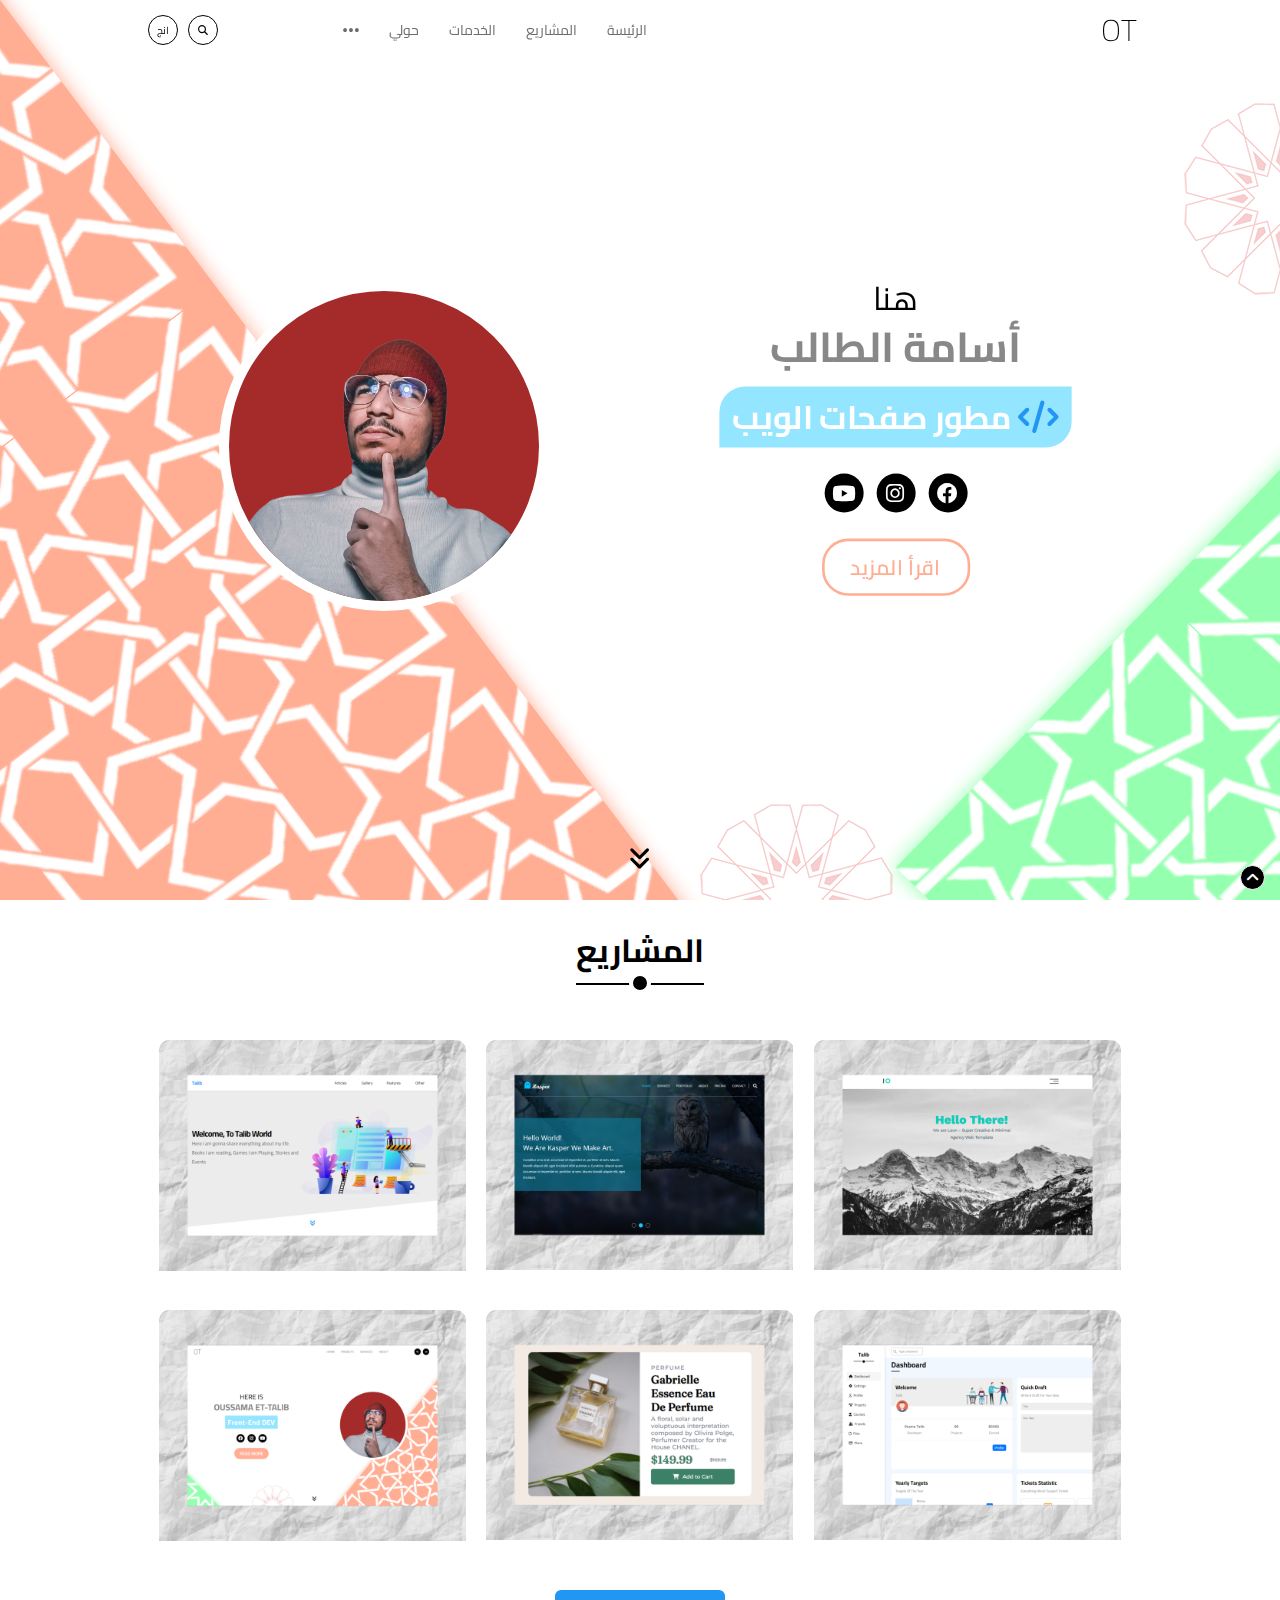
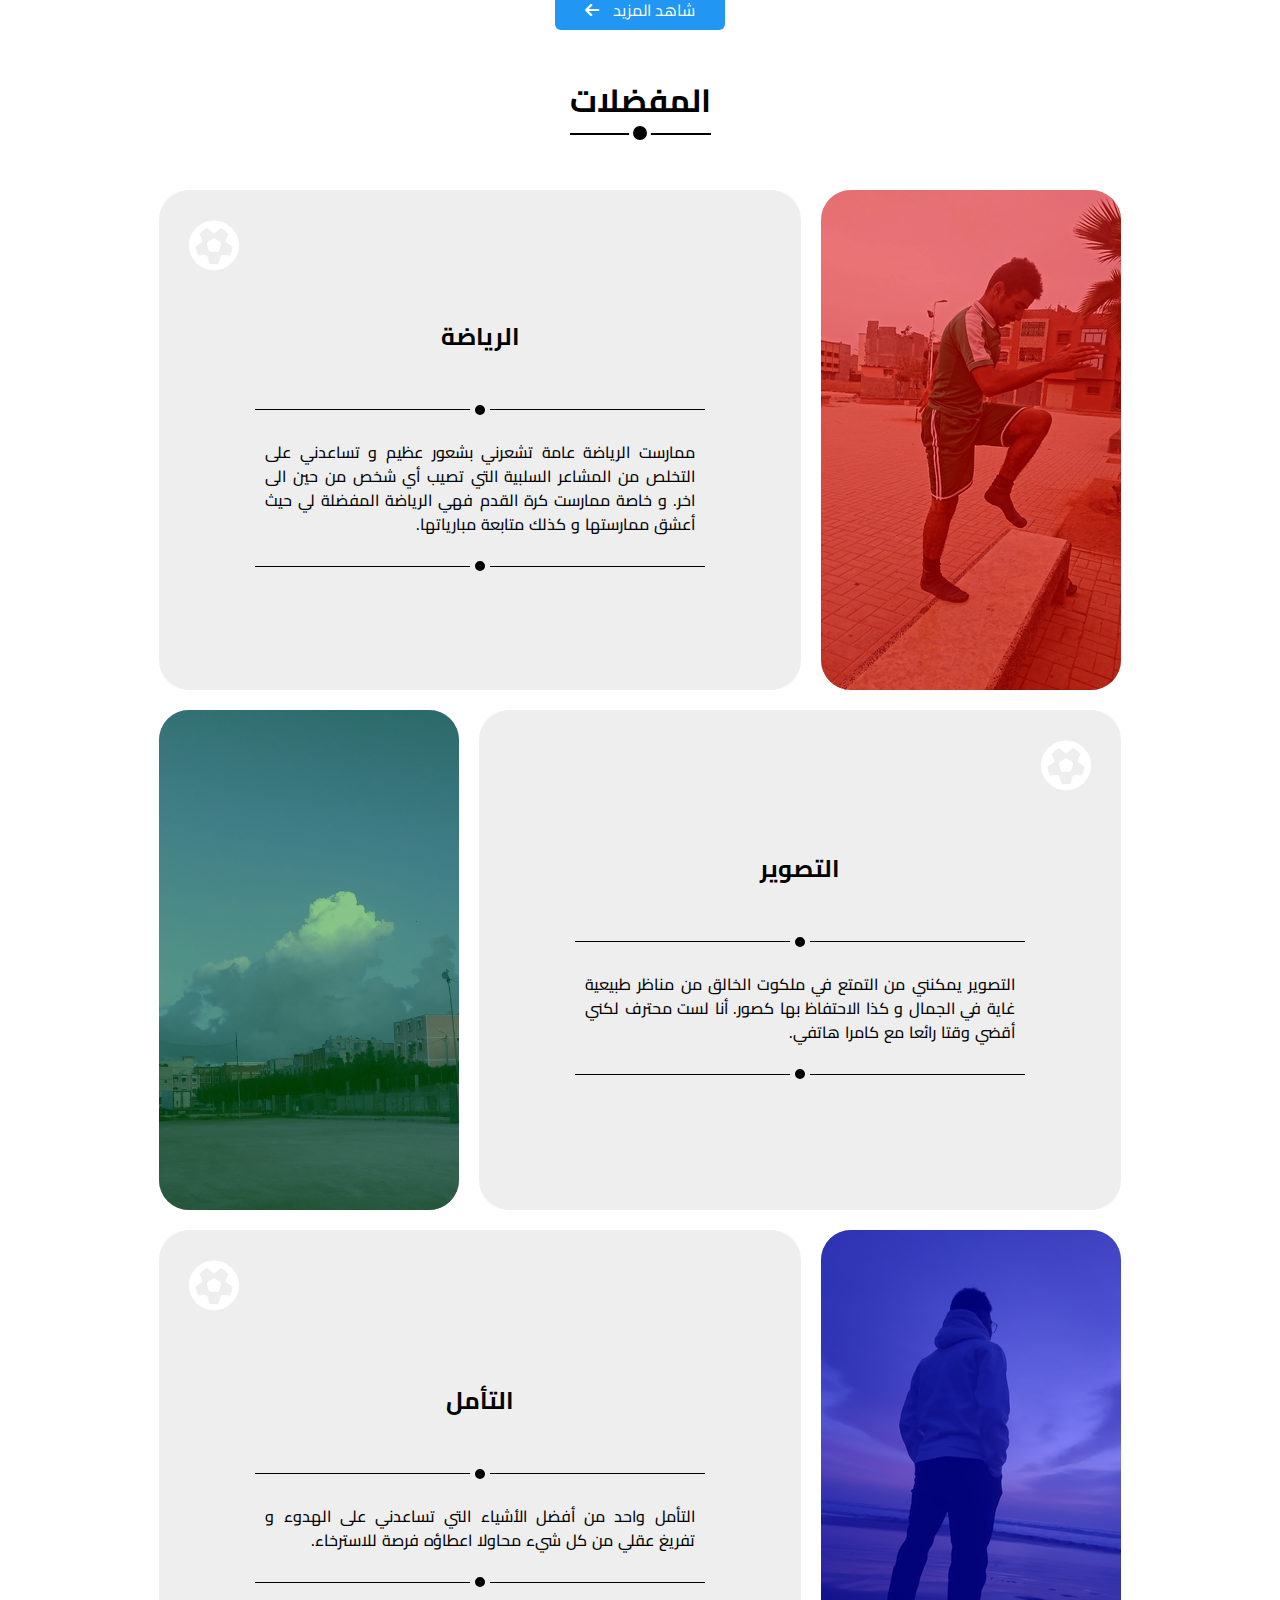
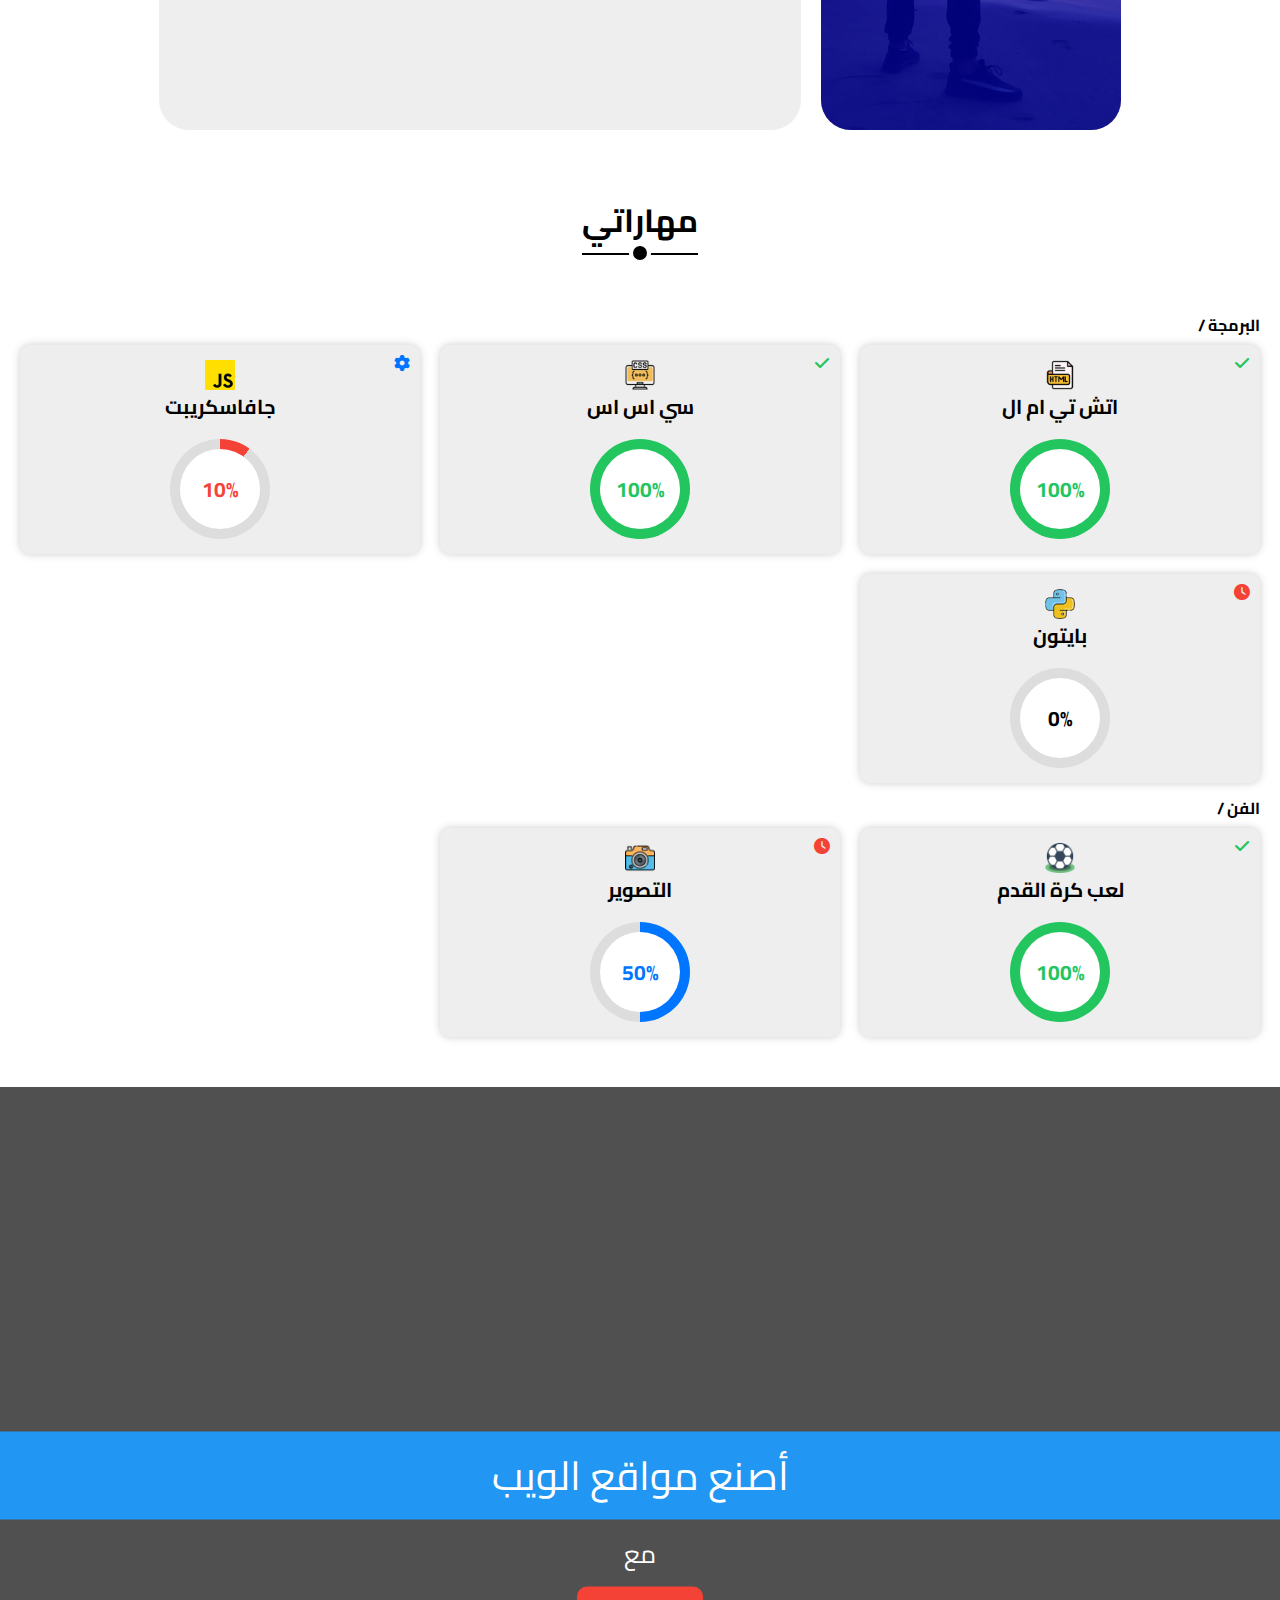
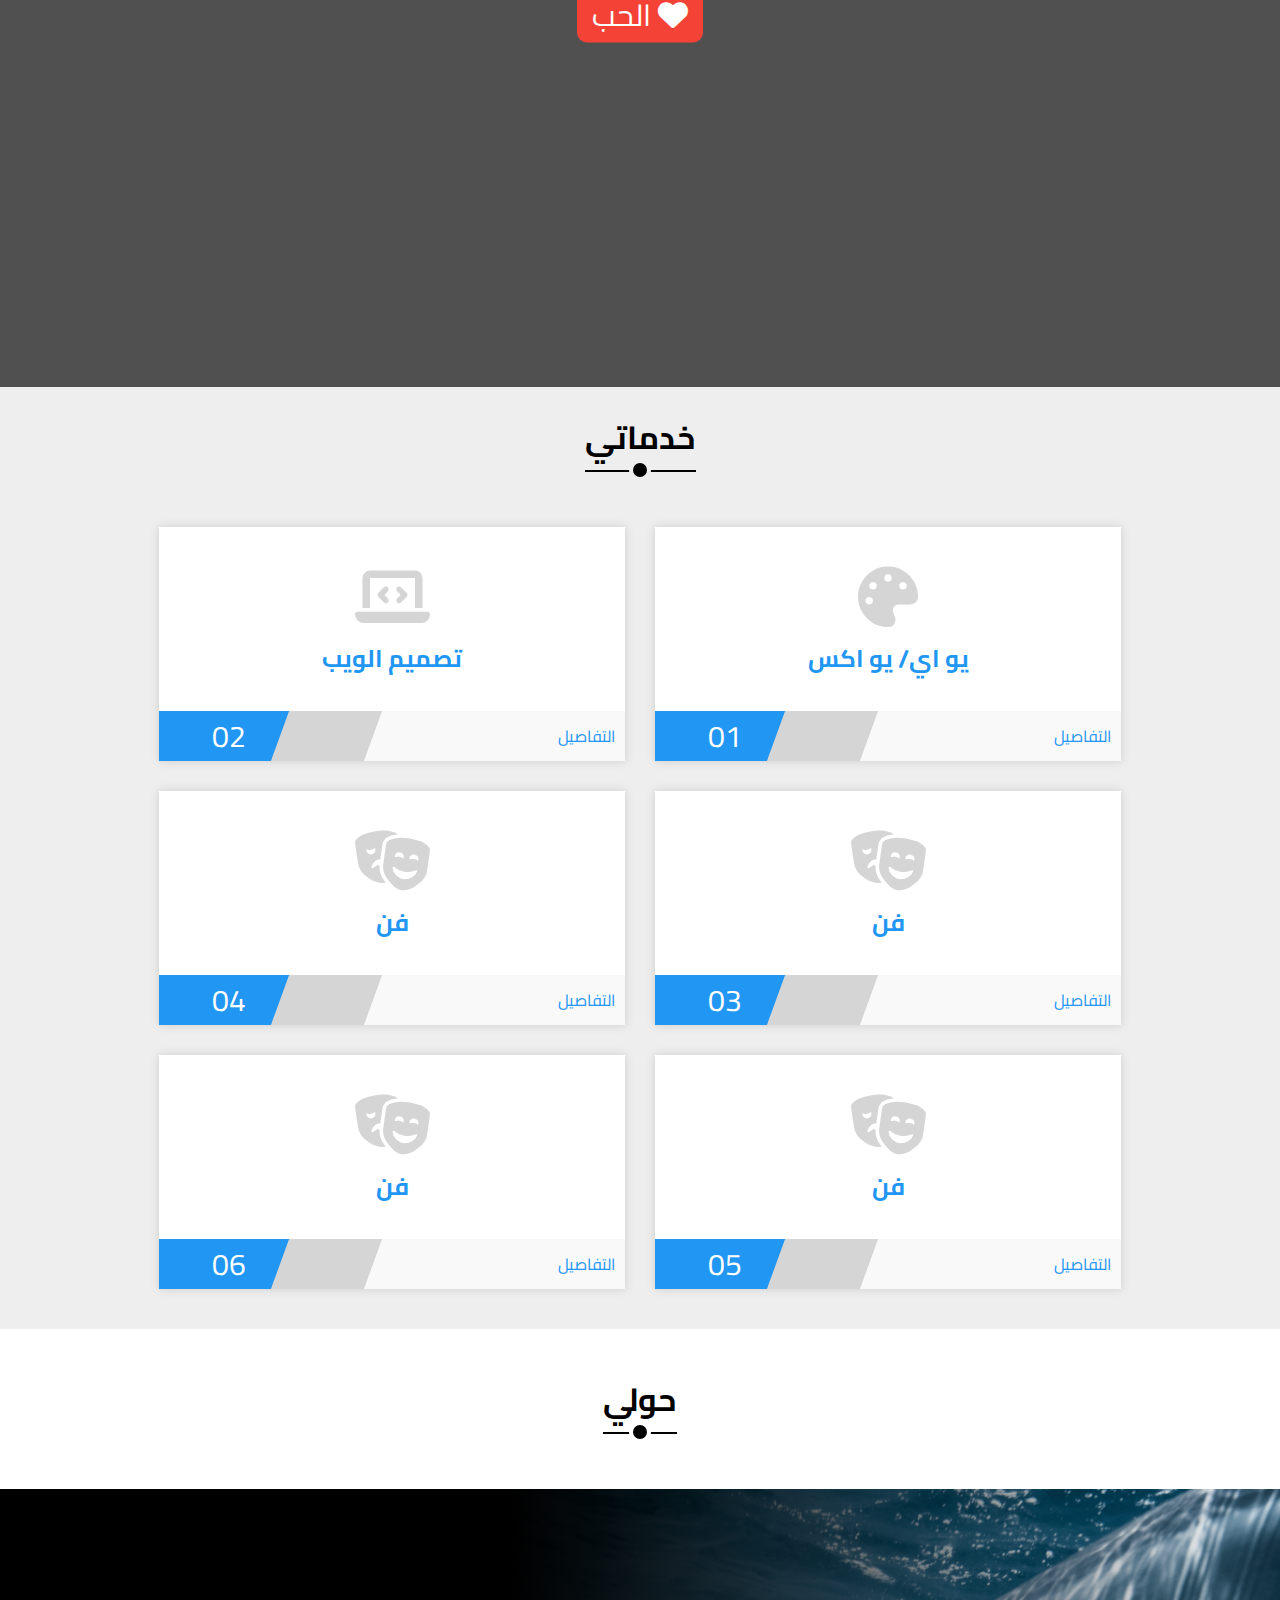
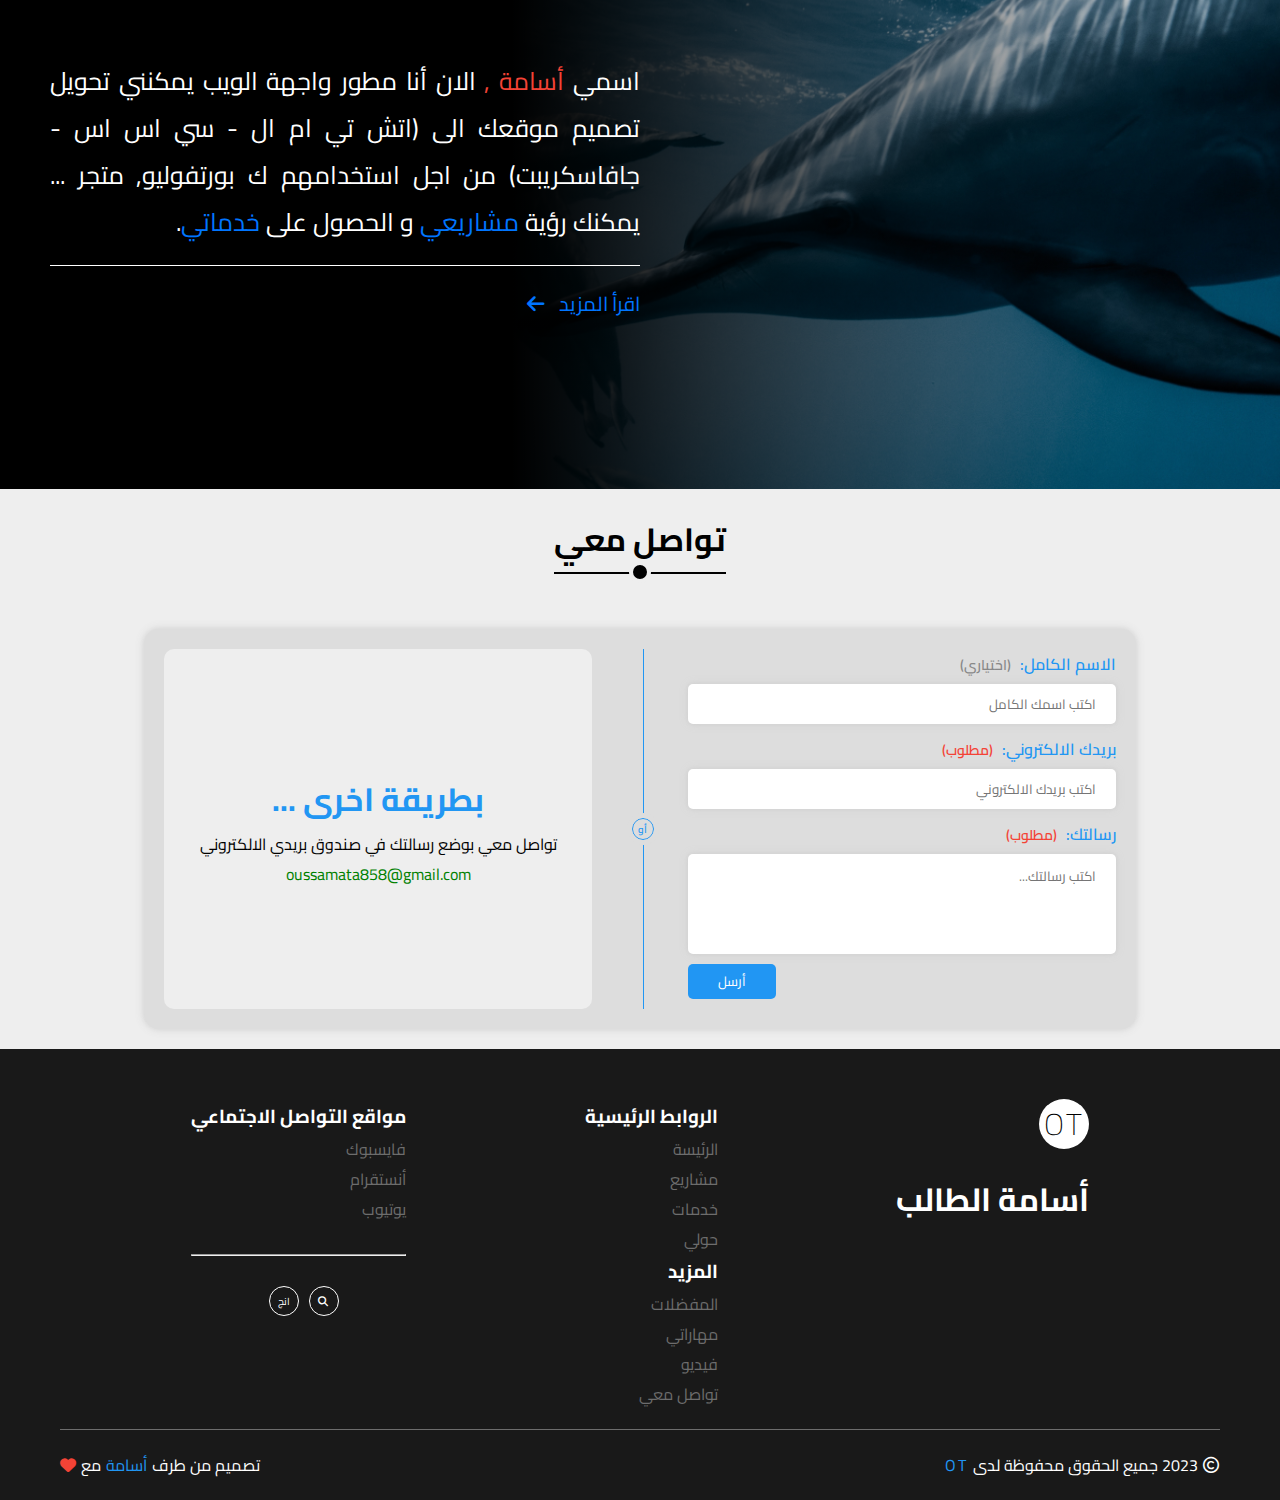
==== commit ca6ef8b3: "Add files via upload" ====
--- a/index-ar.html
+++ b/index-ar.html
@@ -34,6 +34,13 @@
 </head>
 
 <body class="both ar">
+    <form class="search-page">
+        <i id="cancle-btn" class="fa-solid fa-xmark p-abs"></i>
+        <input type="text" id="search-page" placeholder="بحث ...">
+        <button>
+            <i class="fa-solid fa-search"></i>
+        </button>
+    </form>
     <header class="p-abs">
         <div class="container flex-center p-rel"
             id="goup">
@@ -116,7 +123,6 @@
             </nav>
             <div class="header-btns p-abs d-flex">
                 <a class="search-bar flex-center fs-10 br-circle"
-                    href="#search-bar"
                     title="اذهب الى محرك البحث">
                     <div class="i fa-solid fa-search"></div>
                 </a>
@@ -582,13 +588,12 @@
                 <hr>
                 <br>
                 <div class="footer-btns flex-center">
-                    <a class="search-bar flex-center fs-10 br-circle"
-                        href="#search-bar"
+                    <a class="search-bar search-bar-footer flex-center fs-10 br-circle"
                         title="اذهب الى محرك البحث">
                         <div class="i fa-solid fa-search"></div>
                     </a>
                     <a class="lang-change flex-center fs-10 br-circle"
-                        href="./index.html"
+                        href="./index.html#footer"
                         title="ترجم الصفحة الى الانجليزية">انج</a>
                 </div>
             </div>
@@ -602,6 +607,8 @@
                     target="_blank">أسامة</a> مع <i class="fa-solid fa-heart mr-5 c-red"></i></p>
         </div>
     </footer>
+    <script src="./master.js"></script>
+
 </body>
 
 </html>--- a/CSS/style.css
+++ b/CSS/style.css
@@ -64,6 +64,11 @@
 
 body {
   font-family: "Cairo", sans-serif;
+  -webkit-user-select: none;
+  -moz-user-select: none;
+  -ms-user-select: none;
+  user-select: none;
+
 }
 
 .container {
@@ -296,6 +301,7 @@
   -moz-transition: 0.3s;
   -ms-transition: 0.3s;
   -o-transition: 0.3s;
+  cursor: pointer;
 }
 a.lang-change {
   margin-left: 10px;
@@ -304,6 +310,69 @@
 a.search-bar:hover {
   color: white;
   background-color: #000000;
+}
+
+.search-page {
+  display: none;
+  justify-content: center;
+  align-items: center;
+  position: fixed;
+  left: 0;
+  top: 0;
+  width: 100%;
+  height: 100vh;
+  background-color: rgba(0, 0, 0, 0.881);
+  z-index: 9999999;
+}
+.search-page i#cancle-btn {
+  color: white;
+  right: 30px;
+  top: 30px;
+  font-size: 40px;
+  transition: .3s ease;
+  -webkit-transition: .3s ease;
+  -moz-transition: .3s ease;
+  -ms-transition: .3s ease;
+  -o-transition: .3s ease;
+  cursor: pointer;
+}
+.search-page i#cancle-btn:hover {
+  color: #f44336;
+}
+.search-page input  {
+  width: 50%;
+  height: 60px;
+  font-size: 20px;
+  padding-left: 20px;
+  border: none;
+  border-radius: 10px;
+  -webkit-border-radius: 10px;
+  -moz-border-radius: 10px;
+  -ms-border-radius: 10px;
+  -o-border-radius: 10px;
+  margin-right: 20px;
+}
+.search-page button  {
+  height: 60px;
+  font-size: 20px;
+  border-radius: 10px;
+  -webkit-border-radius: 10px;
+  -moz-border-radius: 10px;
+  -ms-border-radius: 10px;
+  -o-border-radius: 10px;
+  cursor: pointer;
+  padding: 0 30px;
+  background-color: var(--main-color);
+  transition: .3s ease;
+  -webkit-transition: .3s ease;
+  -moz-transition: .3s ease;
+  -ms-transition: .3s ease;
+  -o-transition: .3s ease;
+  border: none;
+  color: white;
+}
+.search-page button:hover {
+  background-color: green;
 }
 /* header */
 /* landing */
@@ -1692,6 +1761,22 @@
 /* body (eng) */
 
 /* body (ar) */
+body.ar input,
+body.ar input::placeholder,
+body.ar textarea,
+body.ar textarea::placeholder {
+  font-family: "Cairo", sans-serif;
+}
+
+body.ar .search-page i#cancle-btn {
+  right: auto;
+  left: 30px;
+}
+body.ar .search-page input  {
+  padding-right: 20px;
+  margin-left: 20px;
+}
+
 /* header */
 body.ar header .container a.logo {
   margin-left: auto;
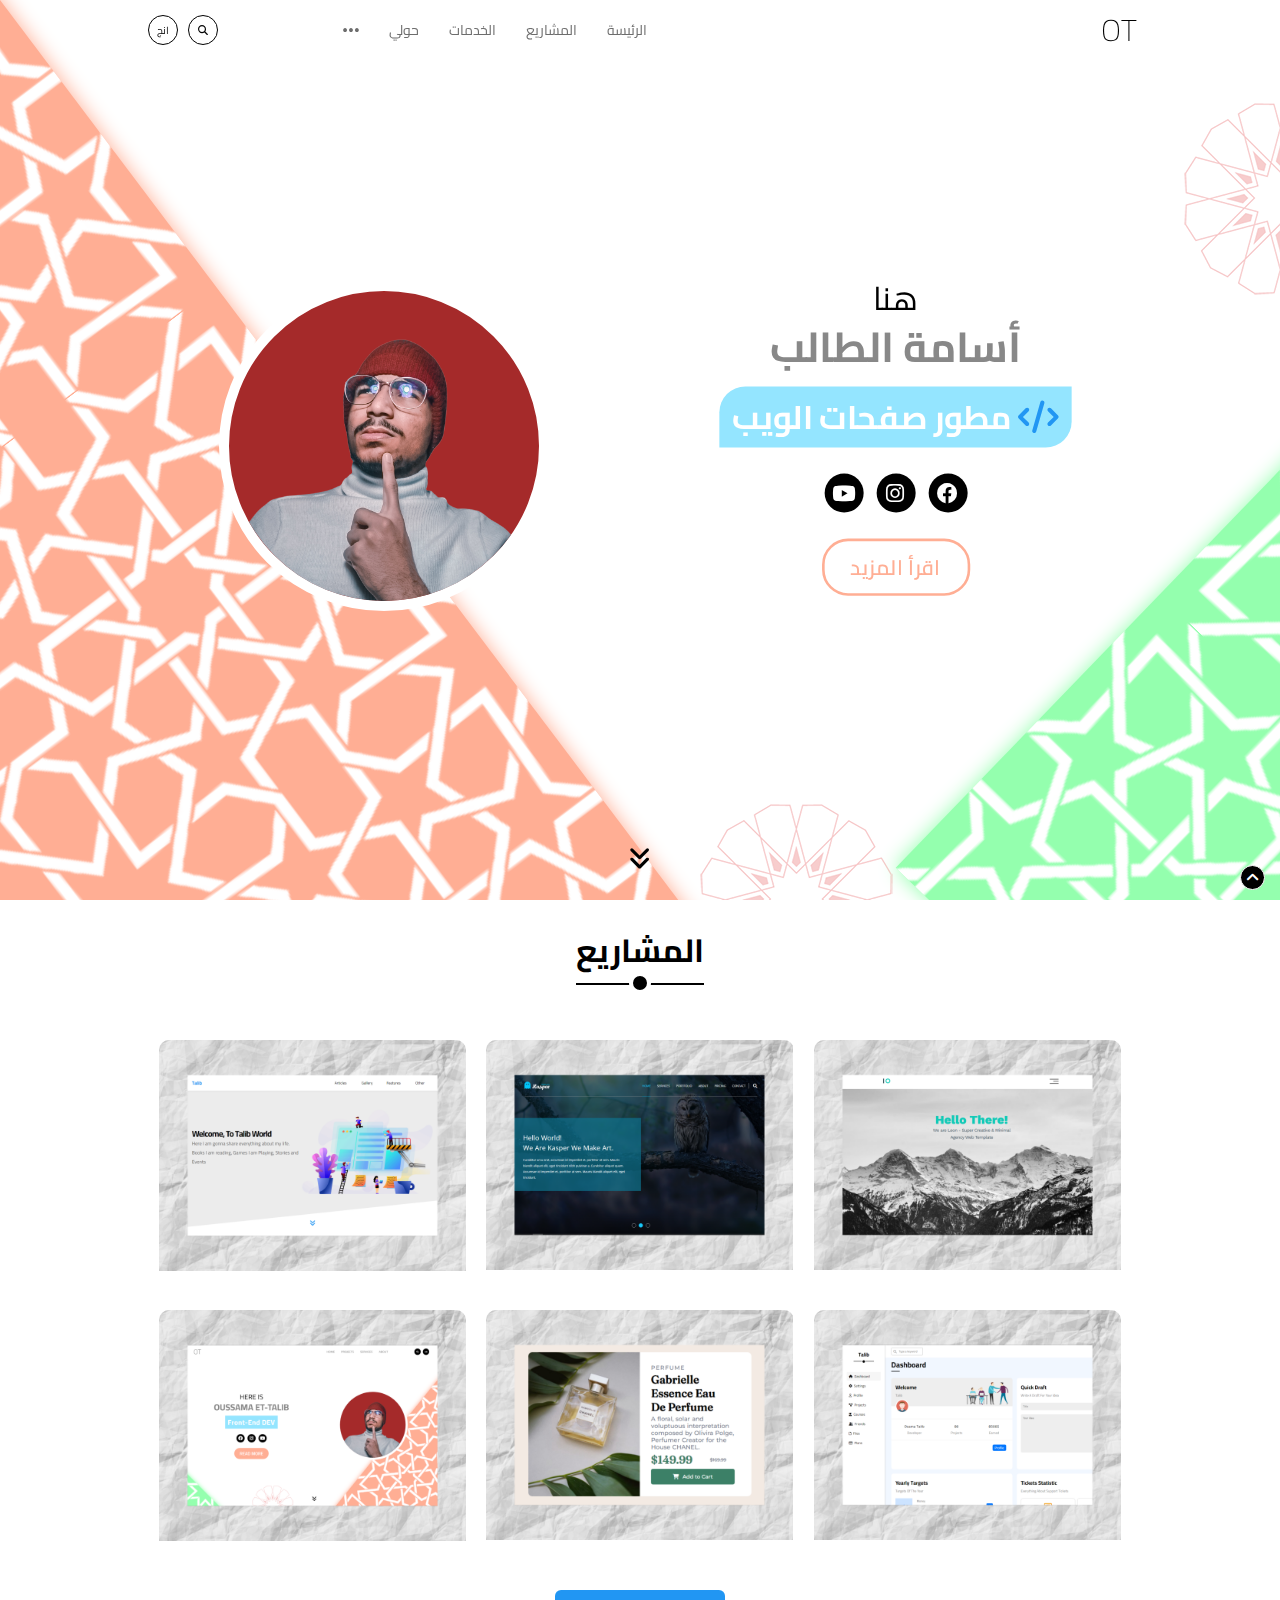
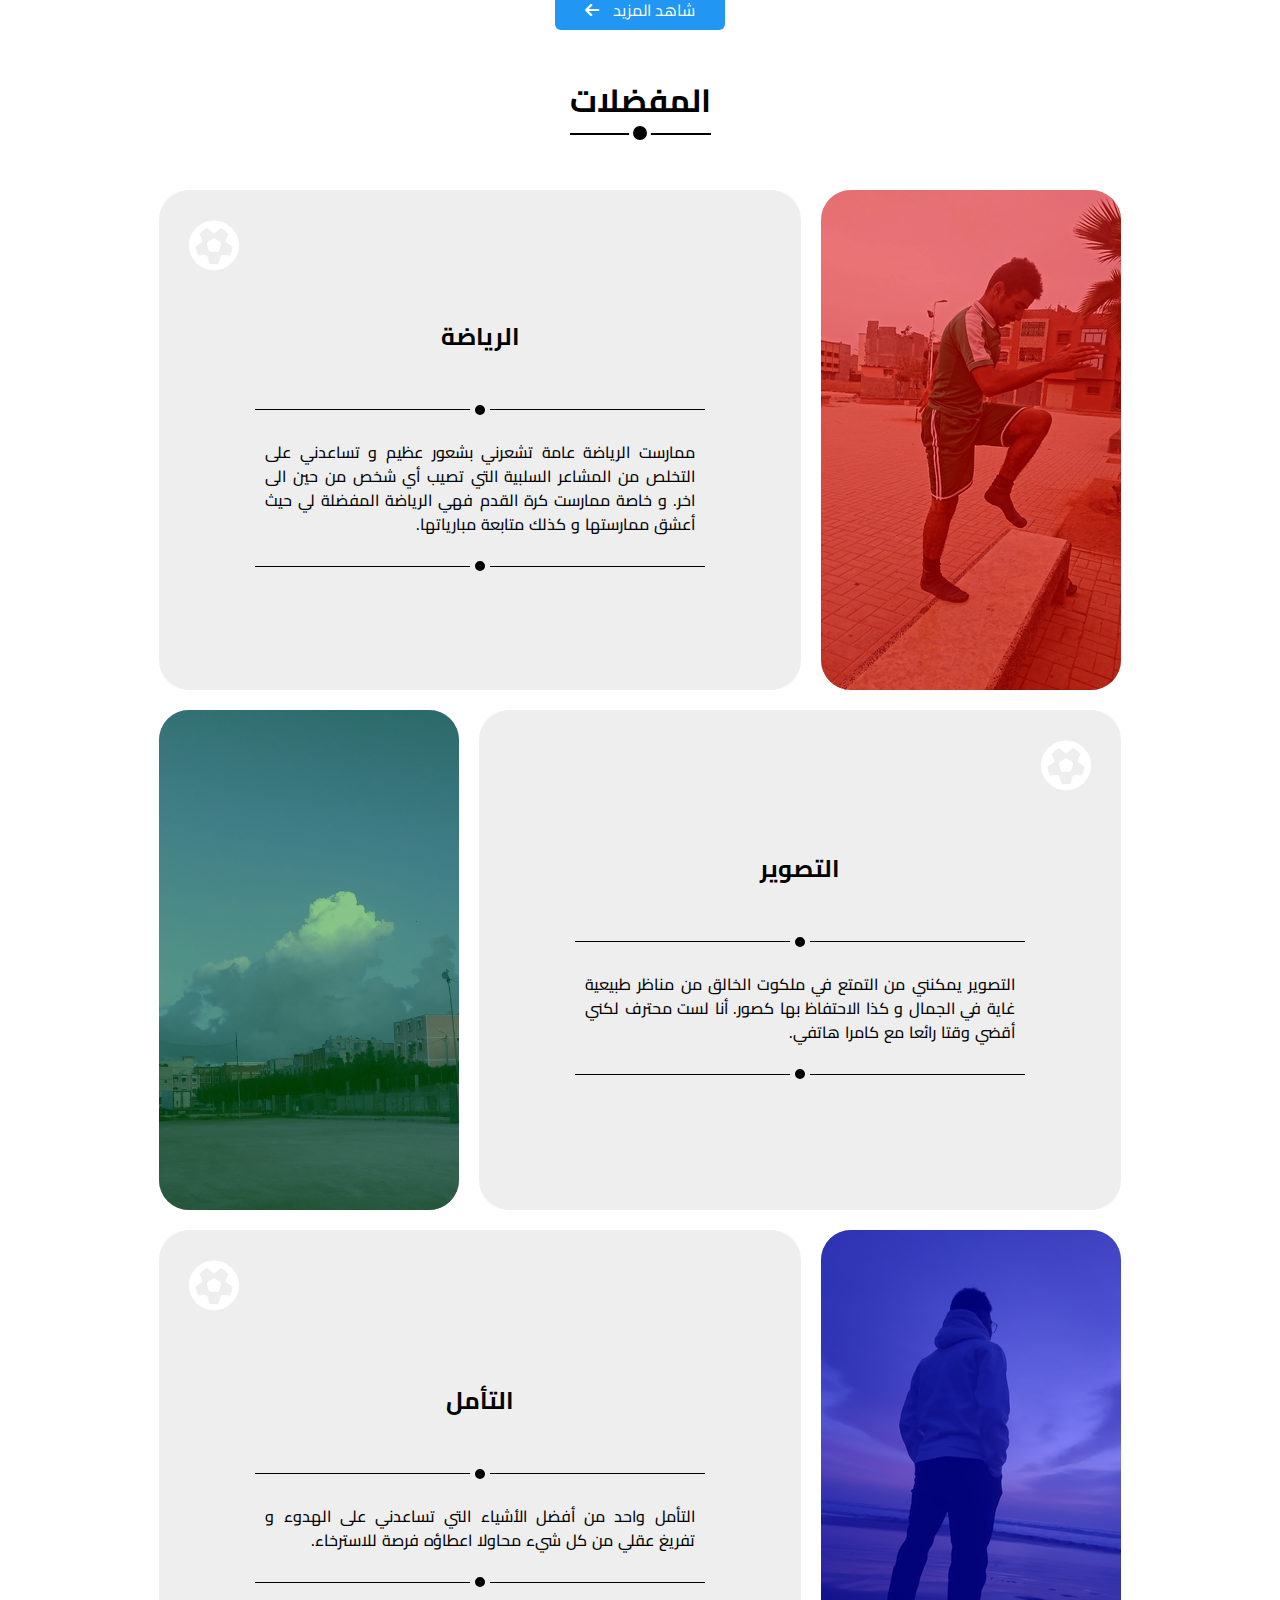
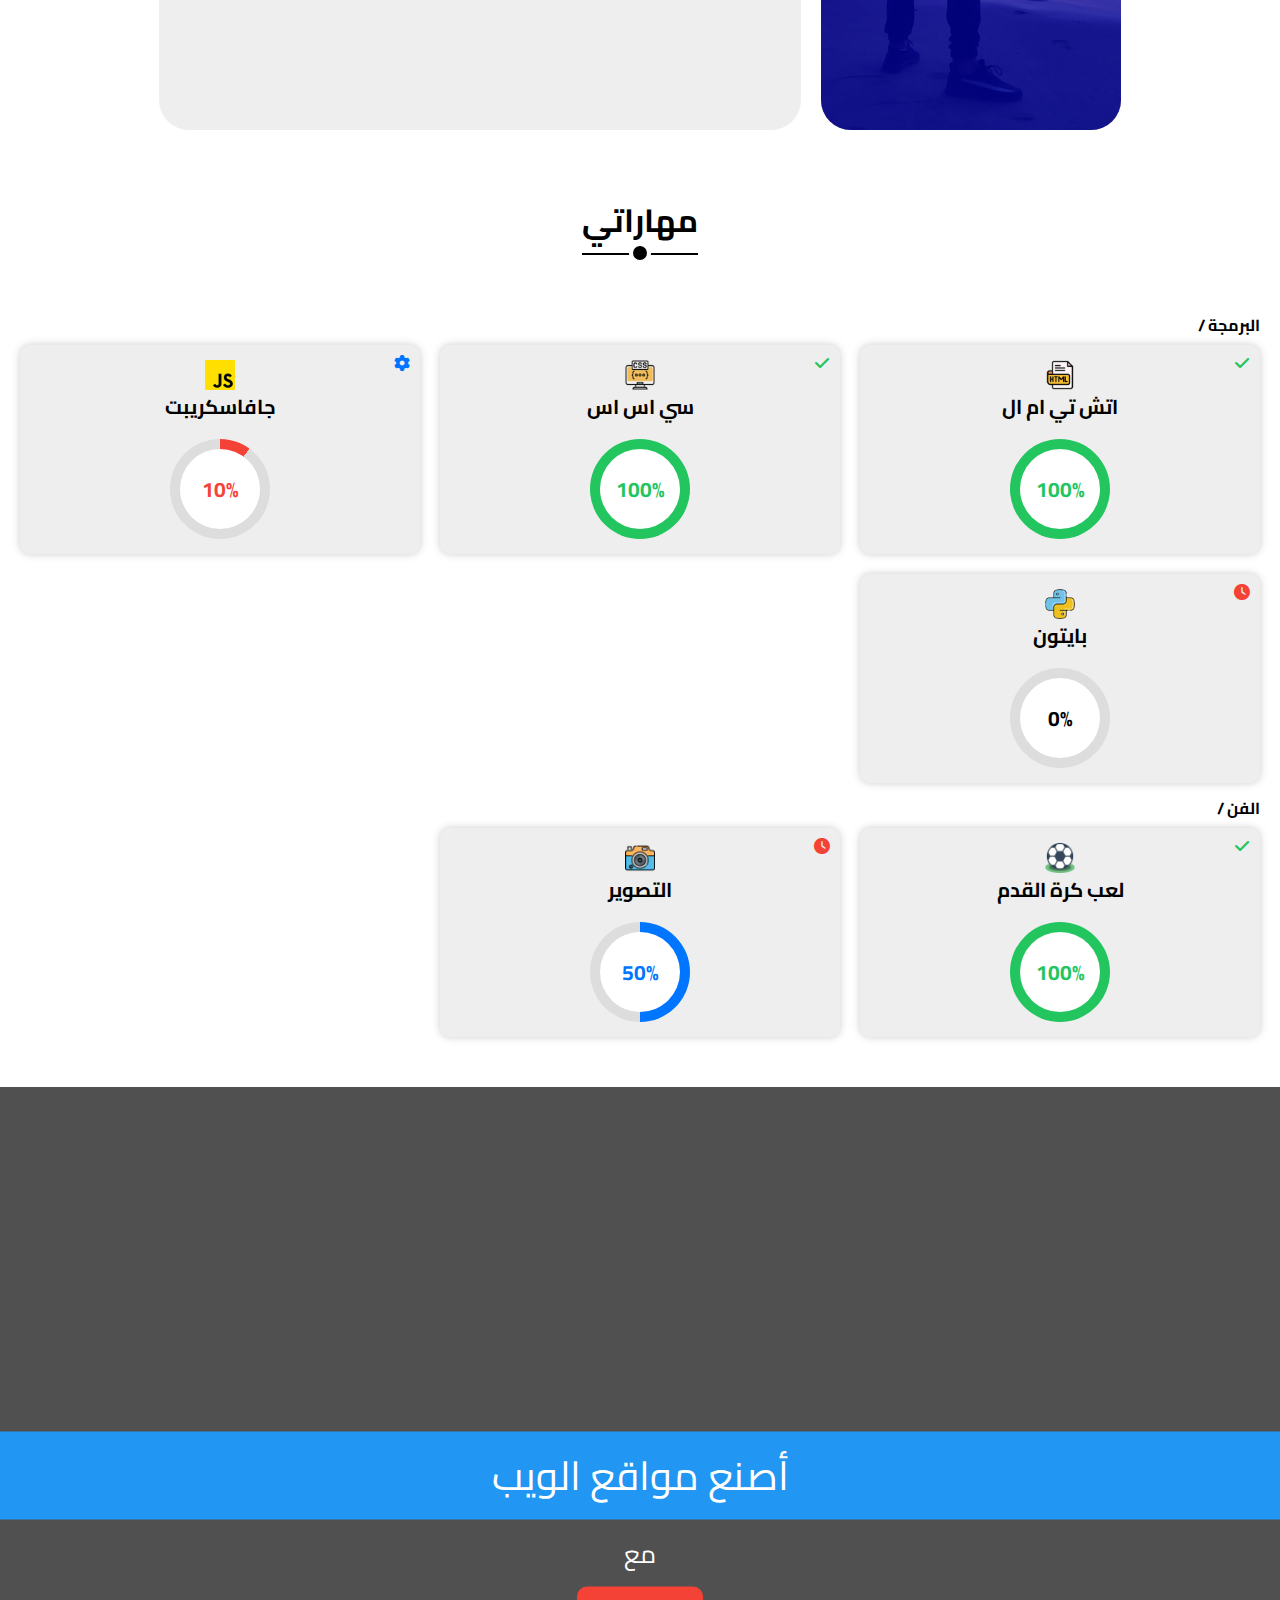
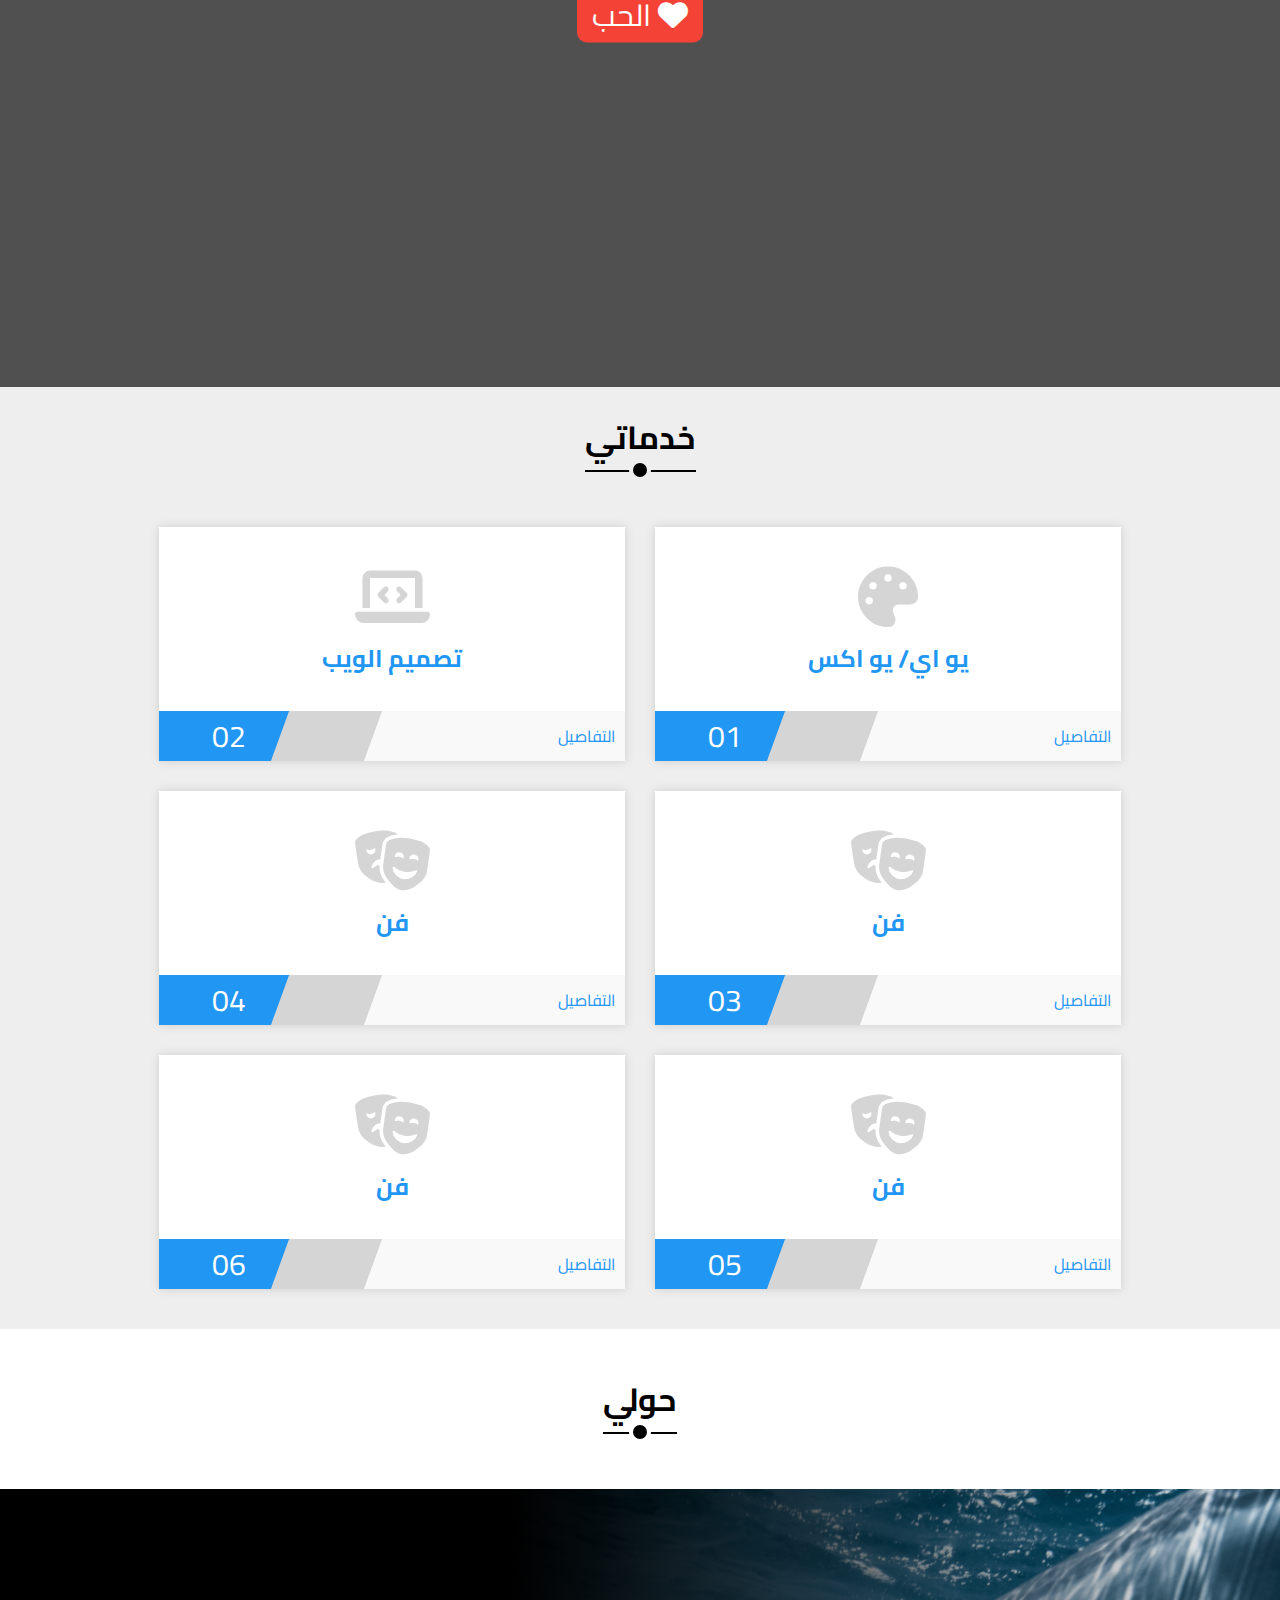
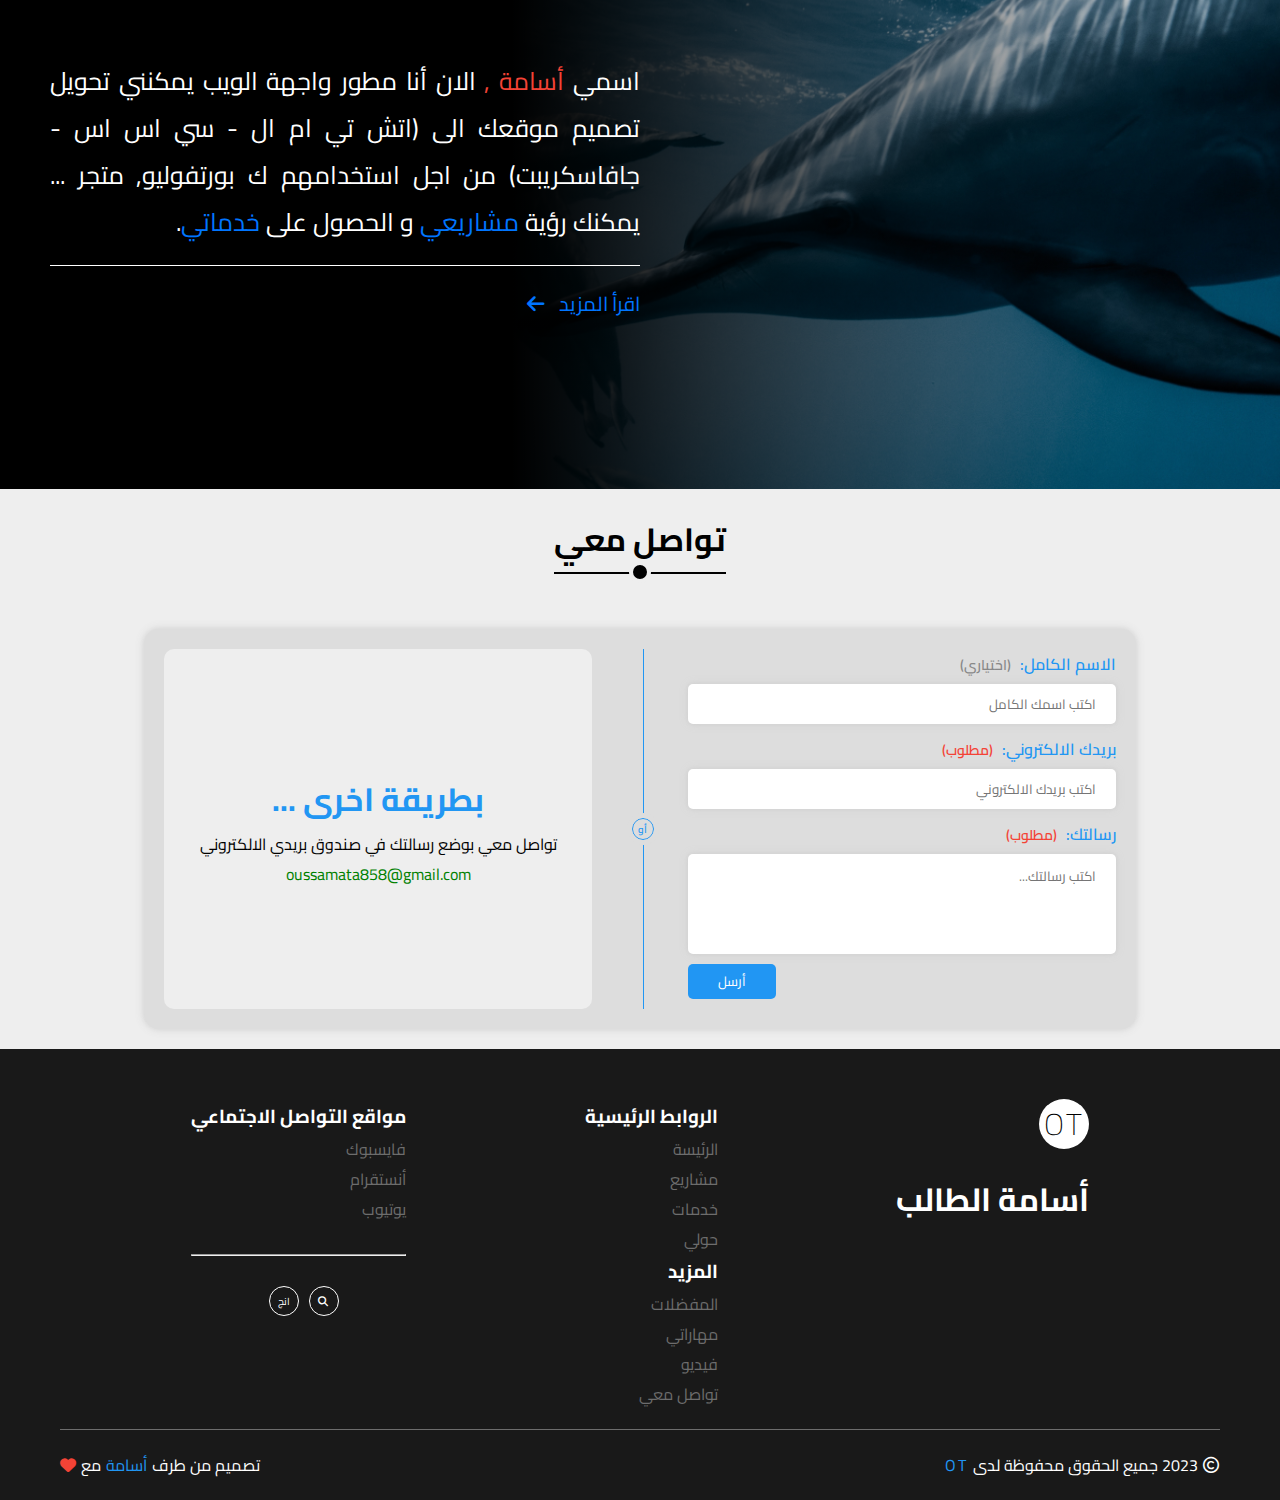
==== commit 0b606ad9: "Add files via upload" ====
--- a/index-ar.html
+++ b/index-ar.html
@@ -36,7 +36,8 @@
 <body class="both ar">
     <form class="search-page">
         <i id="cancle-btn" class="fa-solid fa-xmark p-abs"></i>
-        <input type="text" id="search-page" placeholder="بحث ...">
+        <h1 class="p-abs">أكتب عن ماذا تبحث ؟</h1>
+        <input type="search" id="search-page" placeholder="بحث ...">
         <button>
             <i class="fa-solid fa-search"></i>
         </button>
--- a/CSS/style.css
+++ b/CSS/style.css
@@ -324,6 +324,11 @@
   background-color: rgba(0, 0, 0, 0.881);
   z-index: 9999999;
 }
+@media (max-width: 425px){
+  .search-page {
+    flex-direction: column;
+  }
+}
 .search-page i#cancle-btn {
   color: white;
   right: 30px;
@@ -339,11 +344,23 @@
 .search-page i#cancle-btn:hover {
   color: #f44336;
 }
+.search-page h1  {
+  top: 100px;
+  font-size: 40px;
+  color: white;
+  text-align: center;
+}
+@media (max-width: 425px){
+  .search-page h1  {
+    font-size: 30px;
+  }
+}
 .search-page input  {
   width: 50%;
   height: 60px;
   font-size: 20px;
-  padding-left: 20px;
+  padding-right: 30px;
+  padding-left: 30px;
   border: none;
   border-radius: 10px;
   -webkit-border-radius: 10px;
@@ -351,6 +368,12 @@
   -ms-border-radius: 10px;
   -o-border-radius: 10px;
   margin-right: 20px;
+}
+@media (max-width: 425px){
+  .search-page input {
+    margin-bottom: 20px;
+    width: 70%;
+  }
 }
 .search-page button  {
   height: 60px;
@@ -370,6 +393,11 @@
   -o-transition: .3s ease;
   border: none;
   color: white;
+}
+@media (max-width: 425px){
+  .search-page button {
+    width: 70%;
+  }
 }
 .search-page button:hover {
   background-color: green;
@@ -1719,6 +1747,11 @@
 /* body (both) */
 
 /* body (eng) */
+@media (max-width: 425px){
+  body.eng .search-page input {
+    margin-right: 0;
+  }
+}
 /* header */
 body.eng header .container a.logo {
   margin-right: auto;
@@ -1772,8 +1805,10 @@
   right: auto;
   left: 30px;
 }
+body.ar .search-page h1  {
+  top: 180px;
+}
 body.ar .search-page input  {
-  padding-right: 20px;
   margin-left: 20px;
 }
 
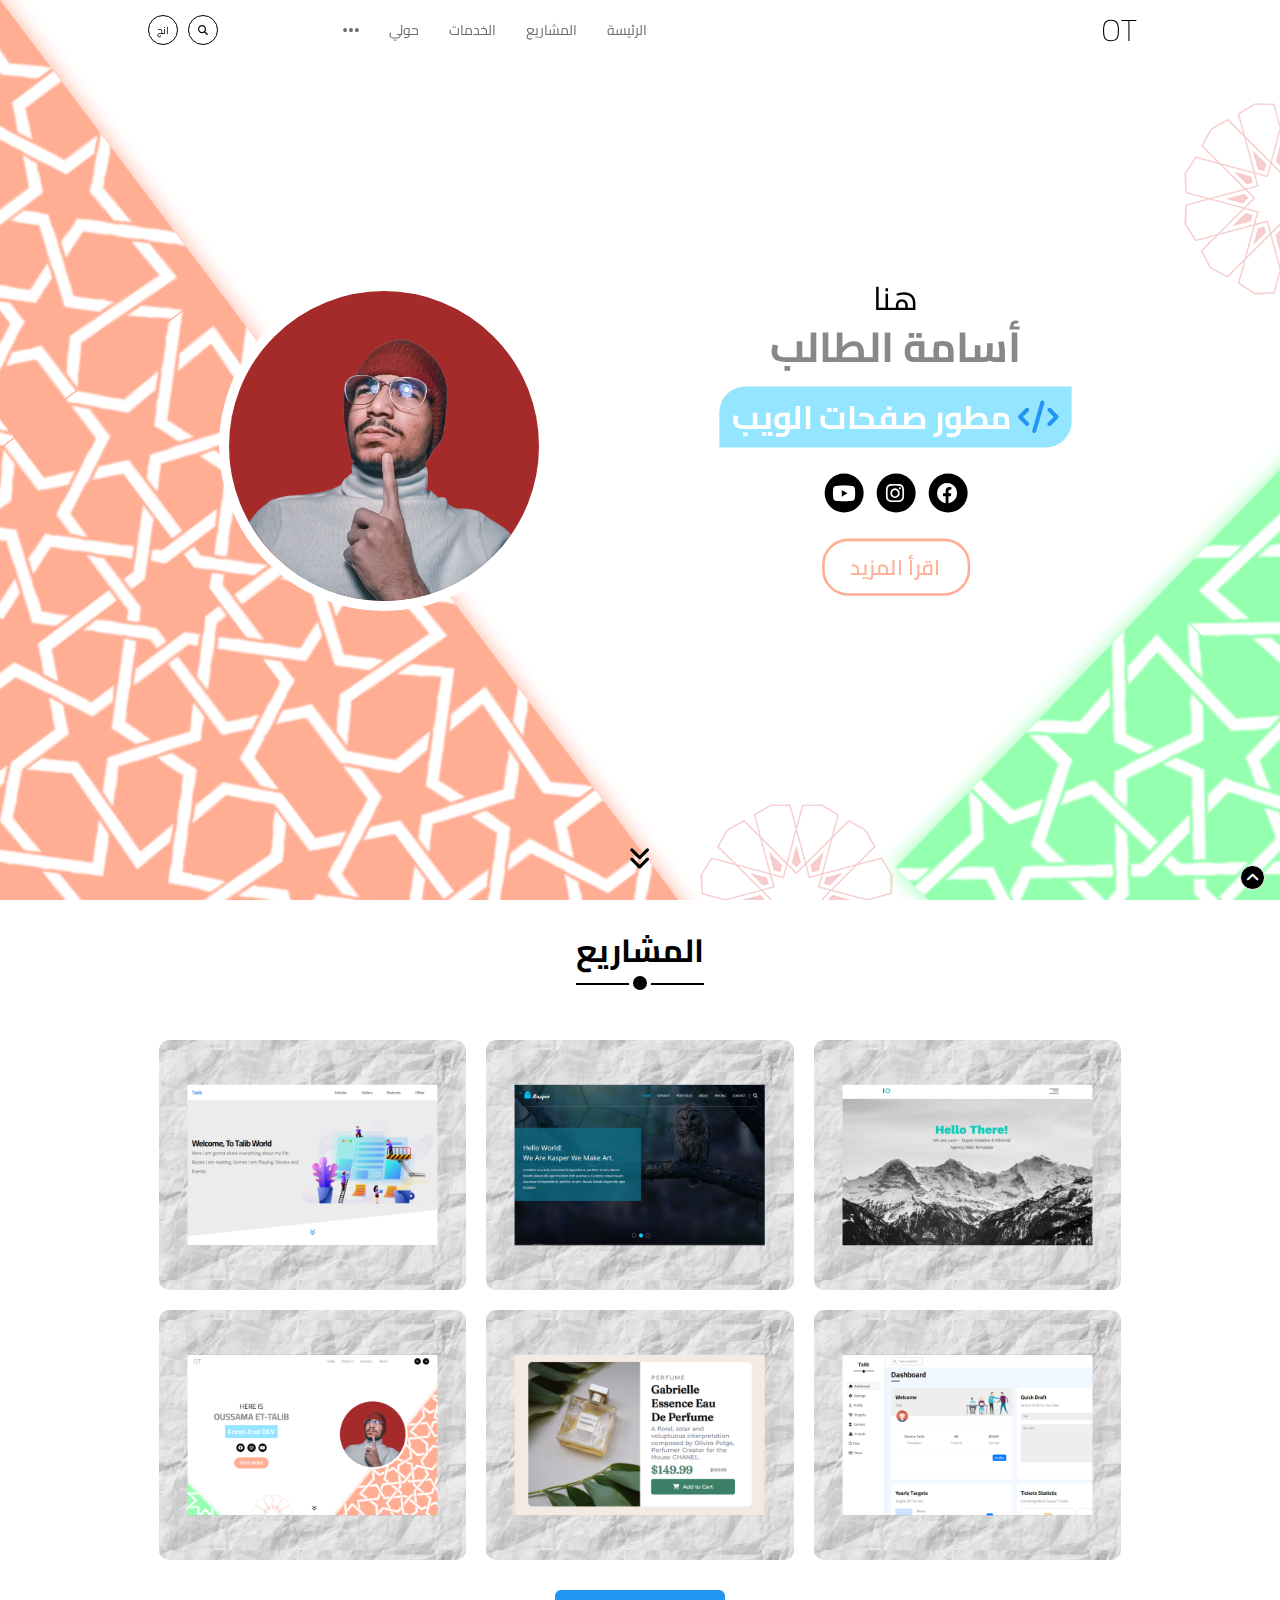
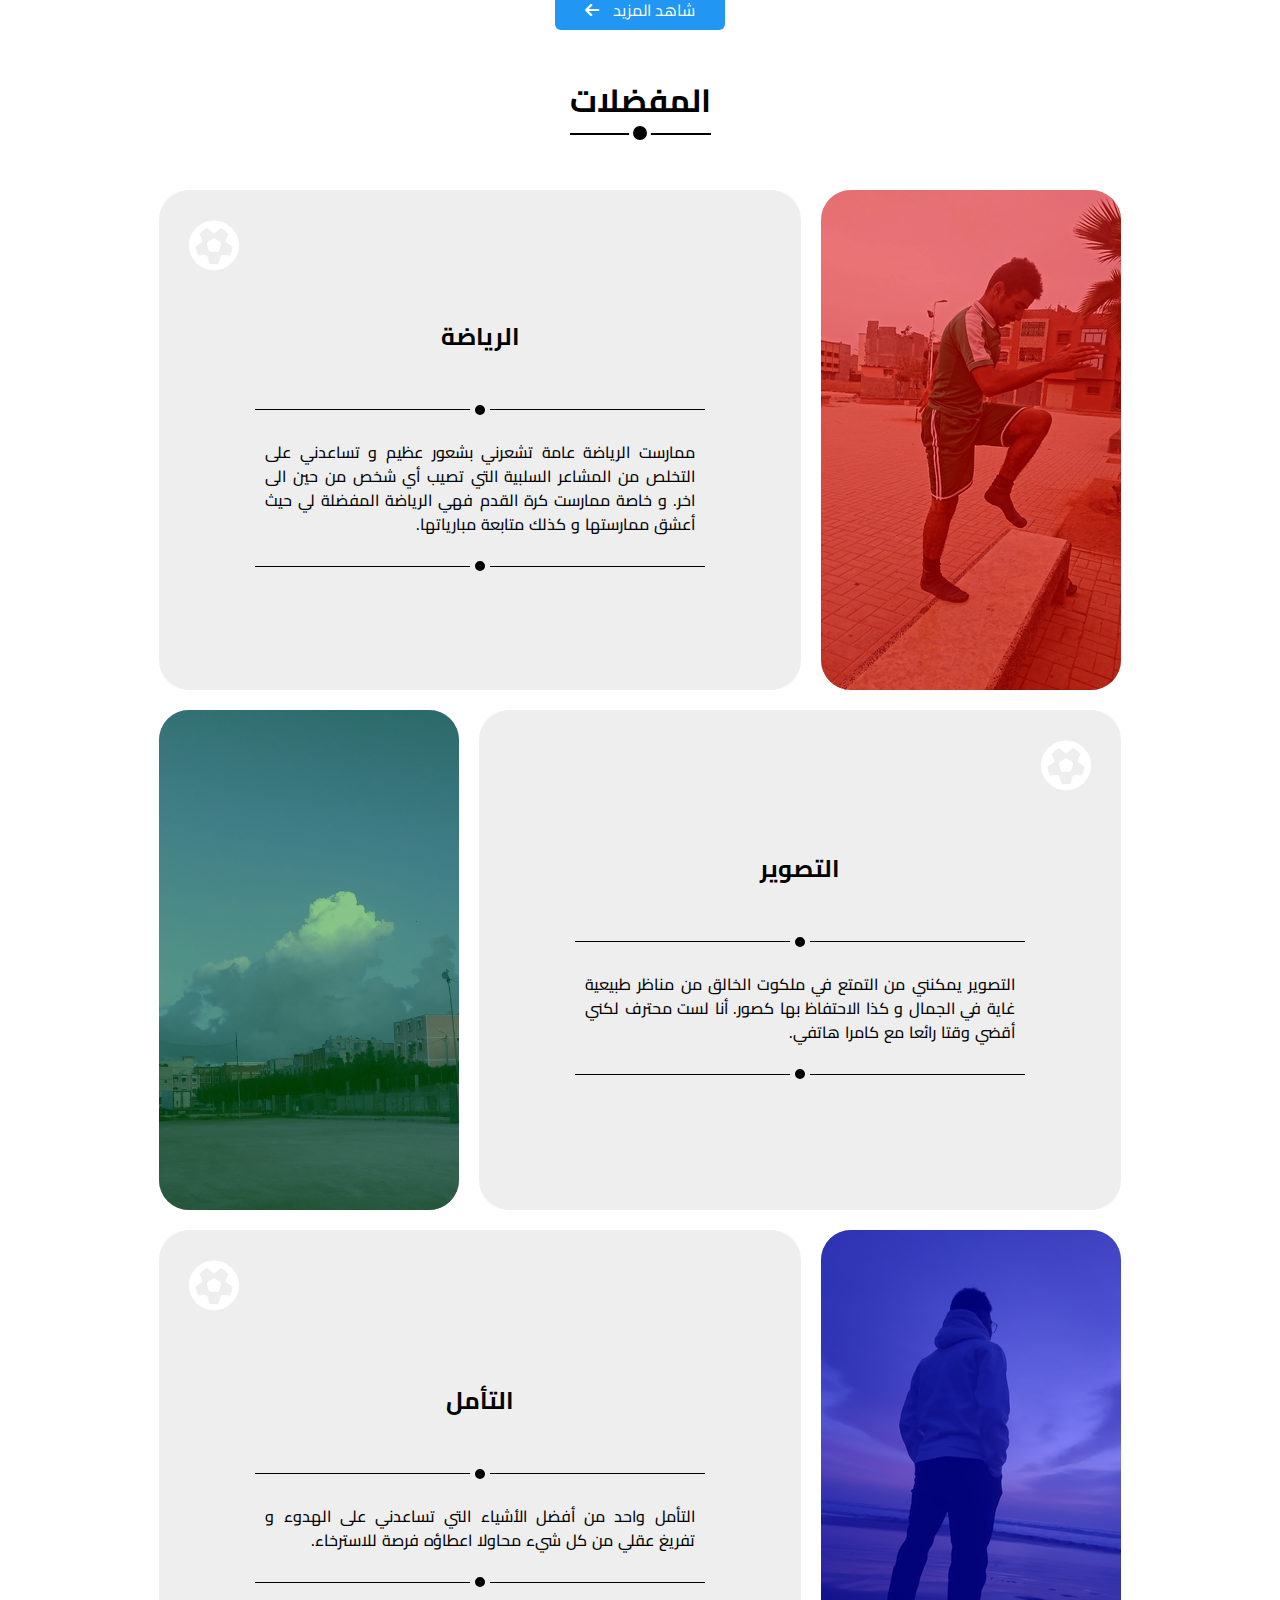
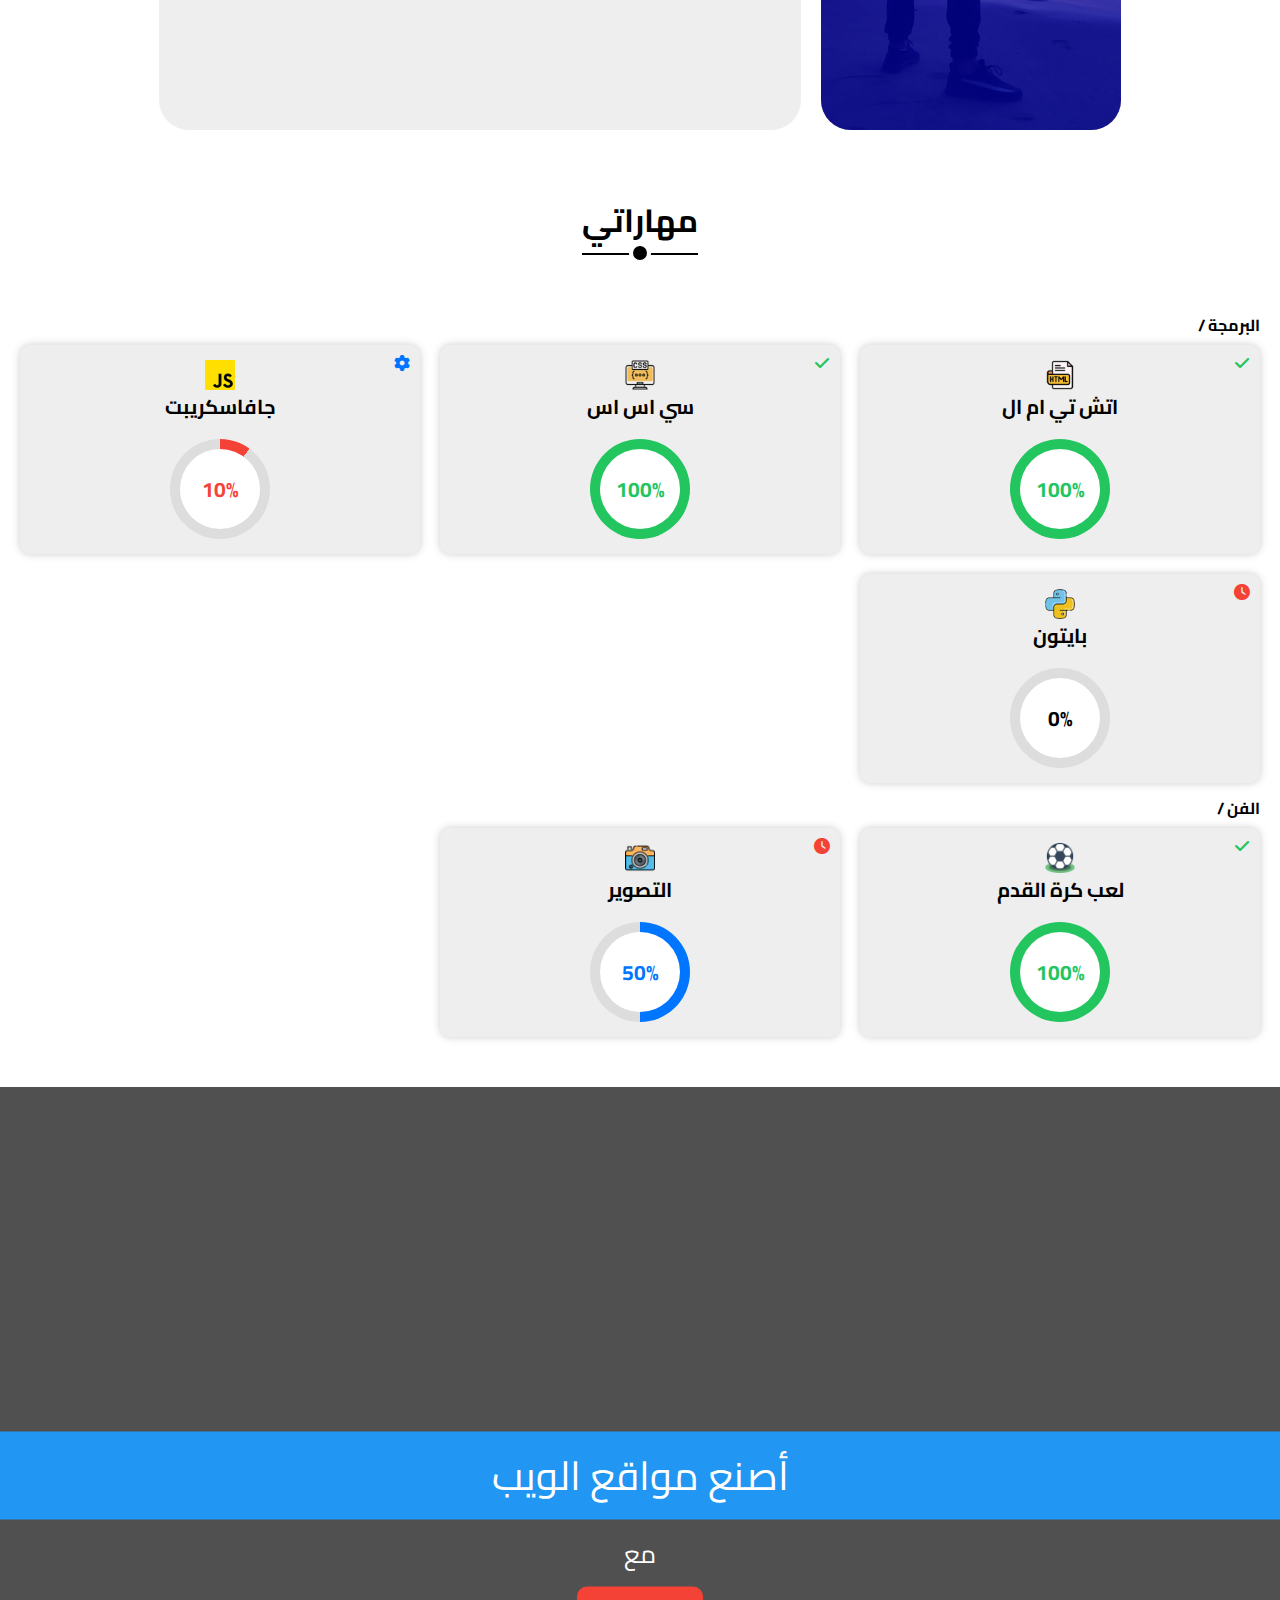
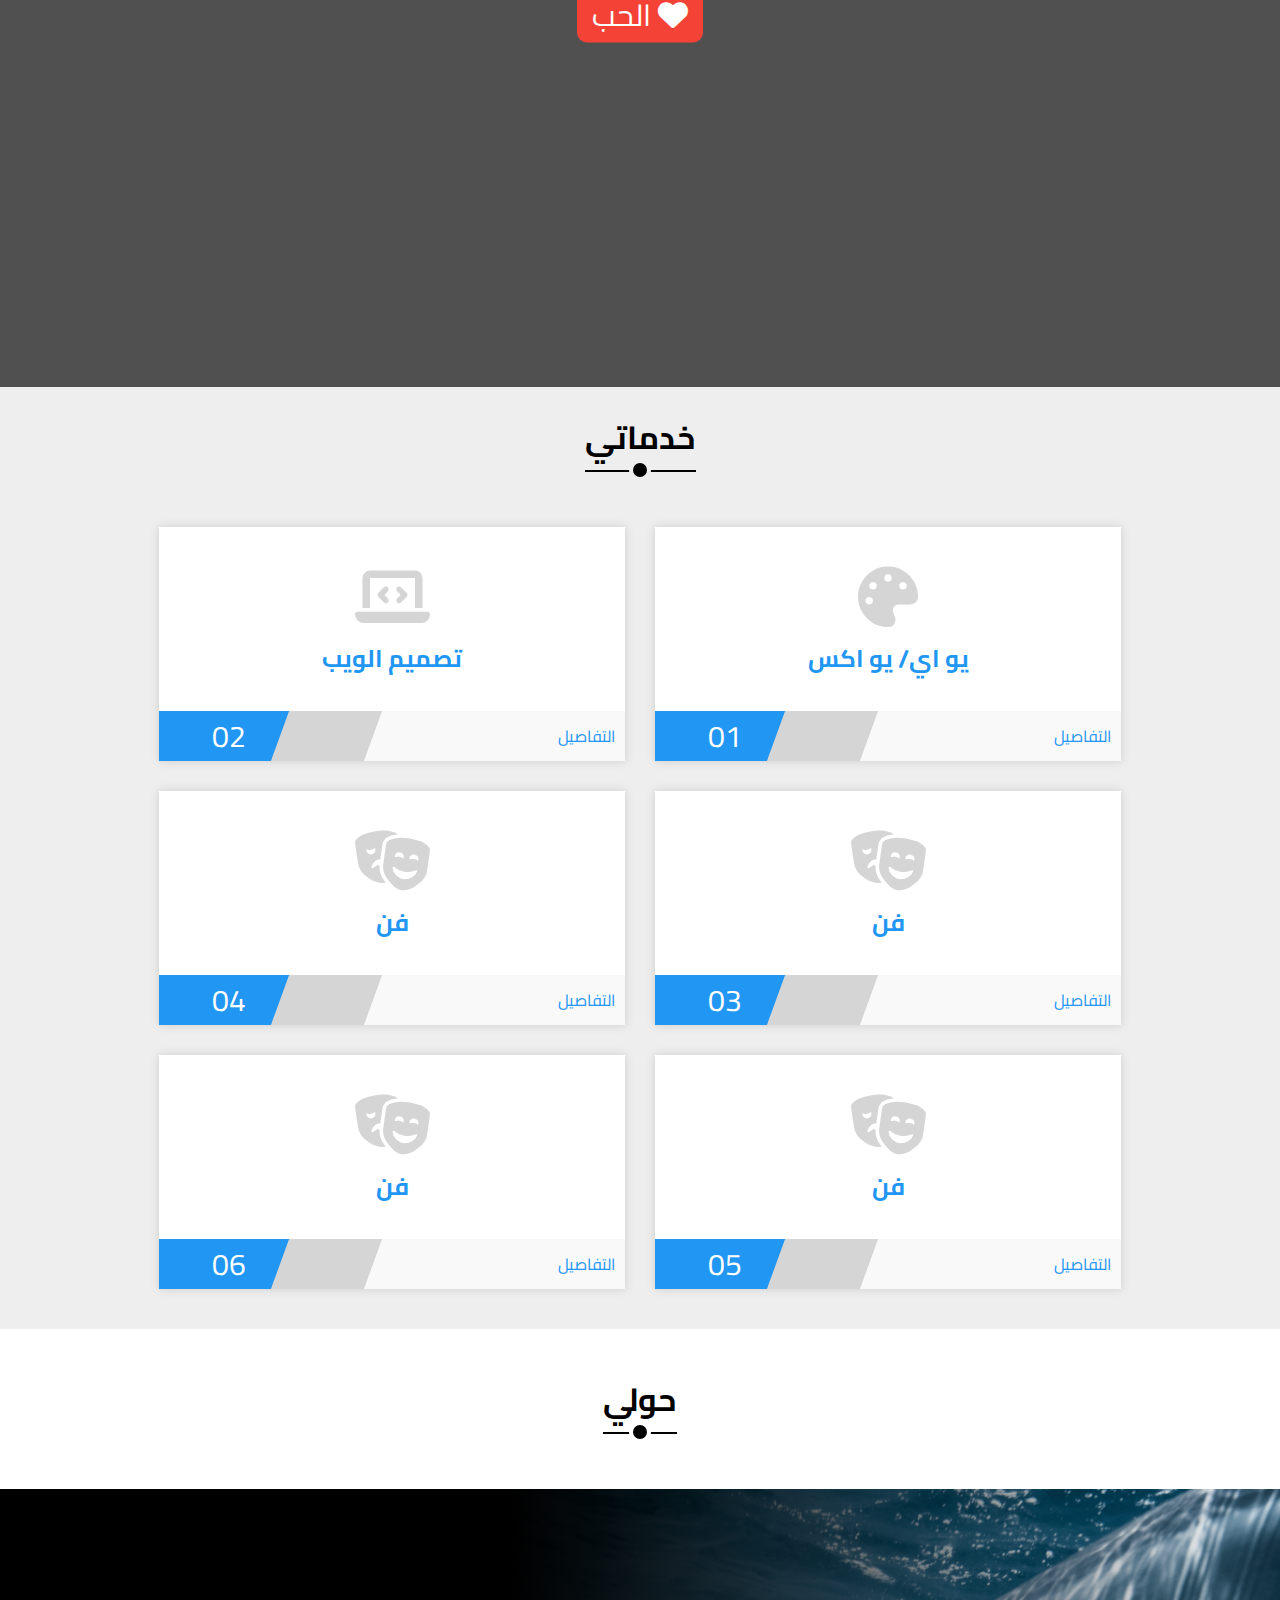
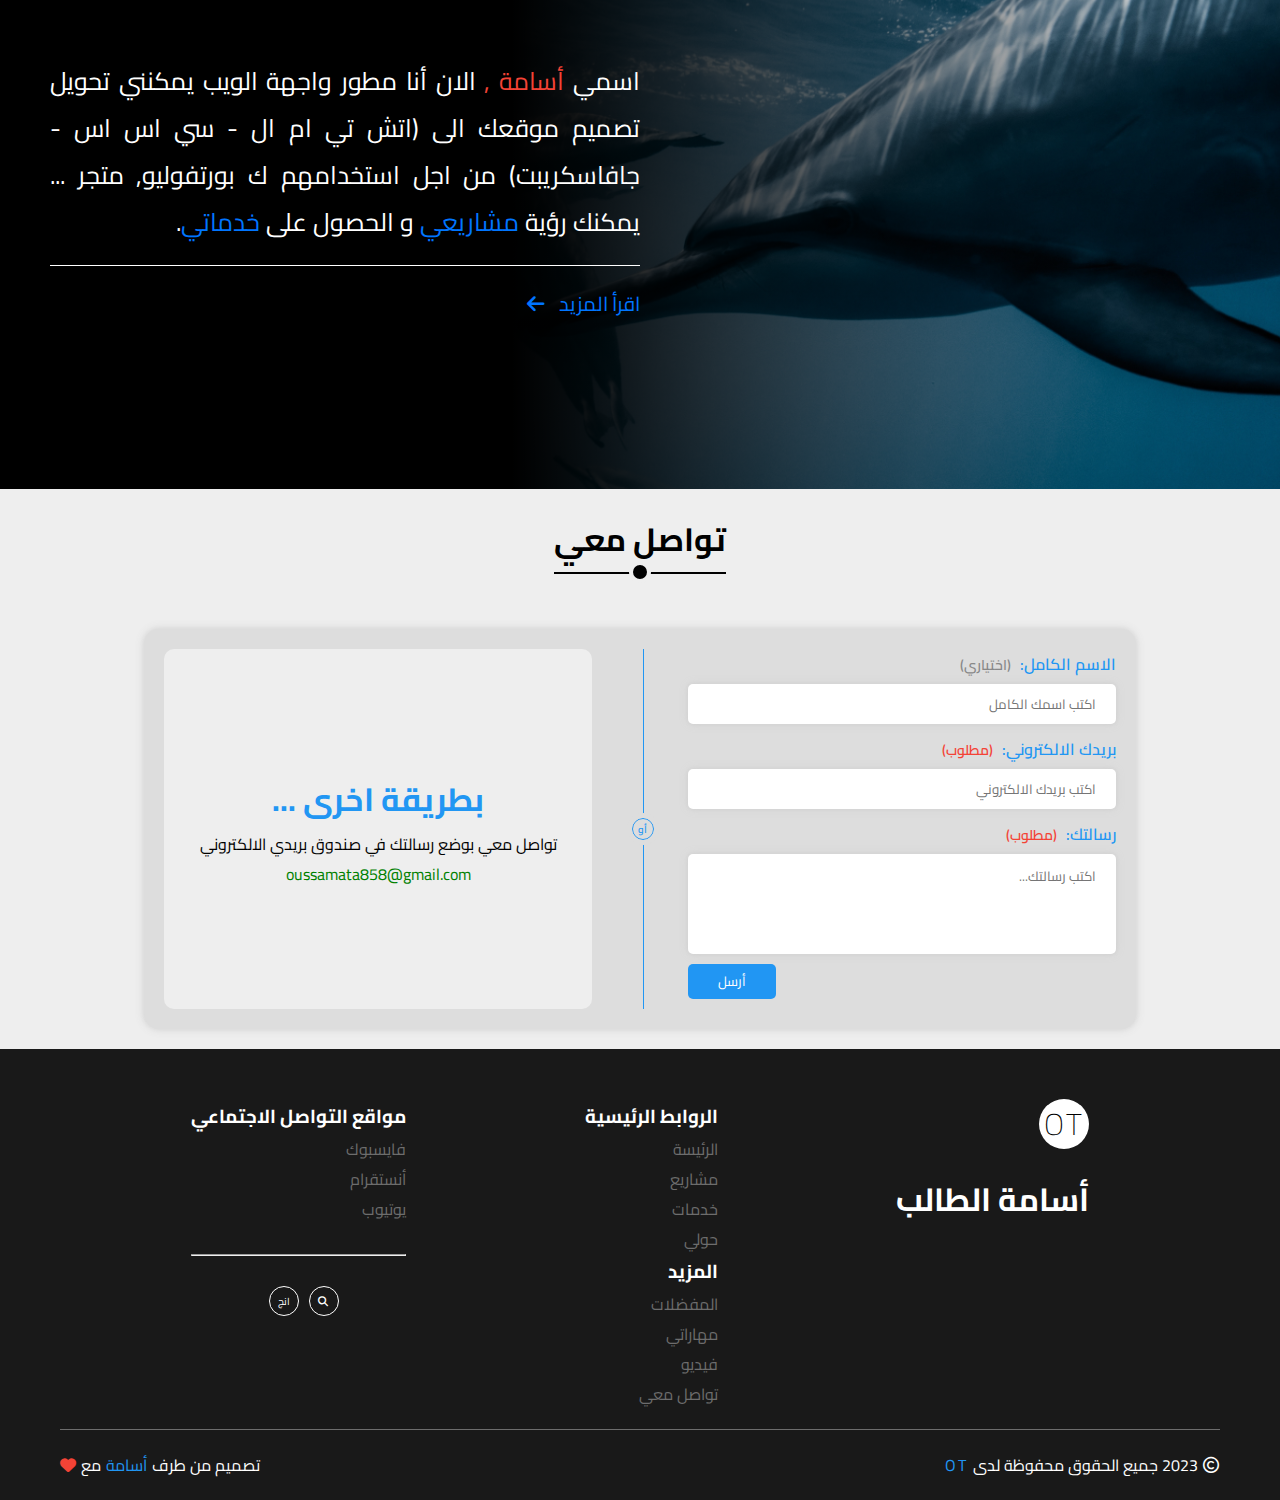
==== commit 47994759: "Add files via upload" ====
--- a/index-ar.html
+++ b/index-ar.html
@@ -192,12 +192,11 @@
                     <div class="project "
                         style="background-image: url(./IMGS/leon-pre.png);">
                         <div class="project-title p-abs c-white ">
-                            <h1>المشروع الأول</h1>
                             <h2>leon</h2>
                         </div>
                         <div class="project-btns">
                             <a class="info btn-shape bg-green"
-                                href="">معلومات</a>
+                            href="./Projects Info Pages/AR/leon-ar.html">معلومات</a>
                             <a class="preview btn-shape bg-blue"
                                 href="https://easy-c.github.io/Template-01-leon/"
                                 target="_blank">معاينة</a>
@@ -206,7 +205,6 @@
                     <div class="project "
                         style="background-image: url(./IMGS/kasper-pre.png);">
                         <div class="project-title p-abs c-white">
-                            <h1>المشروع الثاني</h1>
                             <h2>kasper</h2>
                         </div>
                         <div class="project-btns">
@@ -220,7 +218,6 @@
                     <div class="project "
                         style="background-image: url(./IMGS/talib-pre.png);">
                         <div class="project-title p-abs c-white">
-                            <h1>المشروع الثالث</h1>
                             <h2>talib</h2>
                         </div>
                         <div class="project-btns">
@@ -234,7 +231,6 @@
                     <div class="project "
                         style="background-image: url(./IMGS/dash-pre.png);">
                         <div class="project-title p-abs c-white">
-                            <h1>المشروع الرابع</h1>
                             <h2>dashboard</h2>
                         </div>
                         <div class="project-btns">
@@ -248,7 +244,6 @@
                     <div class="project "
                         style="background-image: url(./IMGS/product-pre.png);">
                         <div class="project-title p-abs c-white">
-                            <h1>المشروع الخامس</h1>
                             <h2>product preview</h2>
                         </div>
                         <div class="project-btns">
@@ -262,7 +257,6 @@
                     <div class="project"
                         style="background-image: url(./IMGS/ot-pre.png);">
                         <div class="project-title p-abs c-white">
-                            <h1>المشروع السادس</h1>
                             <h2>ot</h2>
                         </div>
                         <div class="project-btns">
@@ -609,7 +603,7 @@
         </div>
     </footer>
     <script src="./master.js"></script>
-
+    <script src="/master2.js"></script>
 </body>
 
 </html>--- a/CSS/style.css
+++ b/CSS/style.css
@@ -745,6 +745,11 @@
   -ms-transform: 0.3s;
   -o-transform: 0.3s;
   cursor: pointer;
+  background-color: #d9d9d9;
+  background-repeat: repeat;
+  background-position: center;
+  background-attachment: revert;
+  counter-increment: project-sort;
 }
 
 .project:after {
@@ -805,10 +810,50 @@
   content: "\f002";
 }
 .project:hover .project-title {
-  top: 50px;
+  top: 100px;
+}
+.project{
+  counter-increment: project-sort;
+}
+.project .project-title h2 {
+  text-transform: uppercase;
+}
+.project .project-title h2::before {
+  content: "0"counter(project-sort);
+  position: absolute;
+  top: -80%;
+  left: 50%;
+  transform: translateX(-50%);
+  -webkit-transform: translateX(-50%);
+  -moz-transform: translateX(-50%);
+  -ms-transform: translateX(-50%);
+  -o-transform: translateX(-50%);
+  border: 2px solid ;
+  width: 25px;
+  height: 25px;
+  display: flex;
+  align-items: center;
+  justify-content: center;
+  border-radius: 50%;
+  -webkit-border-radius: 50%;
+  -moz-border-radius: 50%;
+  -ms-border-radius: 50%;
+  -o-border-radius: 50%;
+  font-size: 15px;
 }
 .project:hover .project-btns {
   bottom: 50px;
+}
+.project .project-btns * {
+  transition: .3s linear;
+  -webkit-transition: .3s linear;
+  -moz-transition: .3s linear;
+  -ms-transition: .3s linear;
+  -o-transition: .3s linear;
+}
+.project .project-btns .info:hover,
+.project .project-btns .preview:hover {
+  background-color: black;
 }
 .project:hover:after {
   content: "";
@@ -829,6 +874,73 @@
   background-color: black;
   color: white;
 }
+body.leon-page .back{
+  font-size: 30px;
+  left: 40px;
+  top: 30px;
+  cursor: pointer;
+}
+body.leon-page .container .content img {
+  width: 50%;
+  margin-right: 30px;
+  border-radius: 15px;
+  -webkit-border-radius: 15px;
+  -moz-border-radius: 15px;
+  -ms-border-radius: 15px;
+  -o-border-radius: 15px;
+  align-self: flex-start;
+}
+
+body.leon-page .container .content .info {
+  width: 40%;
+}
+body.leon-page .container .content .info h2 {
+  text-transform: capitalize;
+  color: var(--main-color);
+  font-weight: 400;
+
+}
+body.leon-page .container .content .info h2 span {
+  color: #999;
+  margin-left: 10px;
+}
+@media (max-width: 767px){
+  body.leon-page .container .content {
+    flex-wrap: wrap;
+    flex-direction: column;
+    width: 100%;
+    text-align: center;
+  }
+  body.leon-page .container .content img {
+    margin-bottom: 20px;
+  }
+  body.leon-page .container .content img,
+  body.leon-page .container .content .info {
+    width: 100%;
+  }
+  body.leon-page .container .content .info h2 span{
+    display: block;
+    font-size: 20px;
+  }
+  body.leon-page .container .content .info a{
+    margin: 20px auto;
+  }
+}
+/* ar */
+  body.leon-page-ar .container .content img {
+    margin-right: auto;
+    margin-left: 30px;
+  }
+  body.leon-page-ar .back{
+  right: 40px;
+  left: auto;
+  rotate: 180deg;
+}
+body.leon-page-ar .container .content .info h2 span {
+  margin-left: auto;
+  margin-right: 10px;
+}
+
 /* projects-section */
 /* hobbies-section */
 @media (max-width: 320px) {
--- a/CSS/fw.css
+++ b/CSS/fw.css
@@ -190,6 +190,9 @@
 .c-white {
   color: white;
 }
+.c-black {
+  color: black;
+}
 .c-888 {
   color: #888;
 }
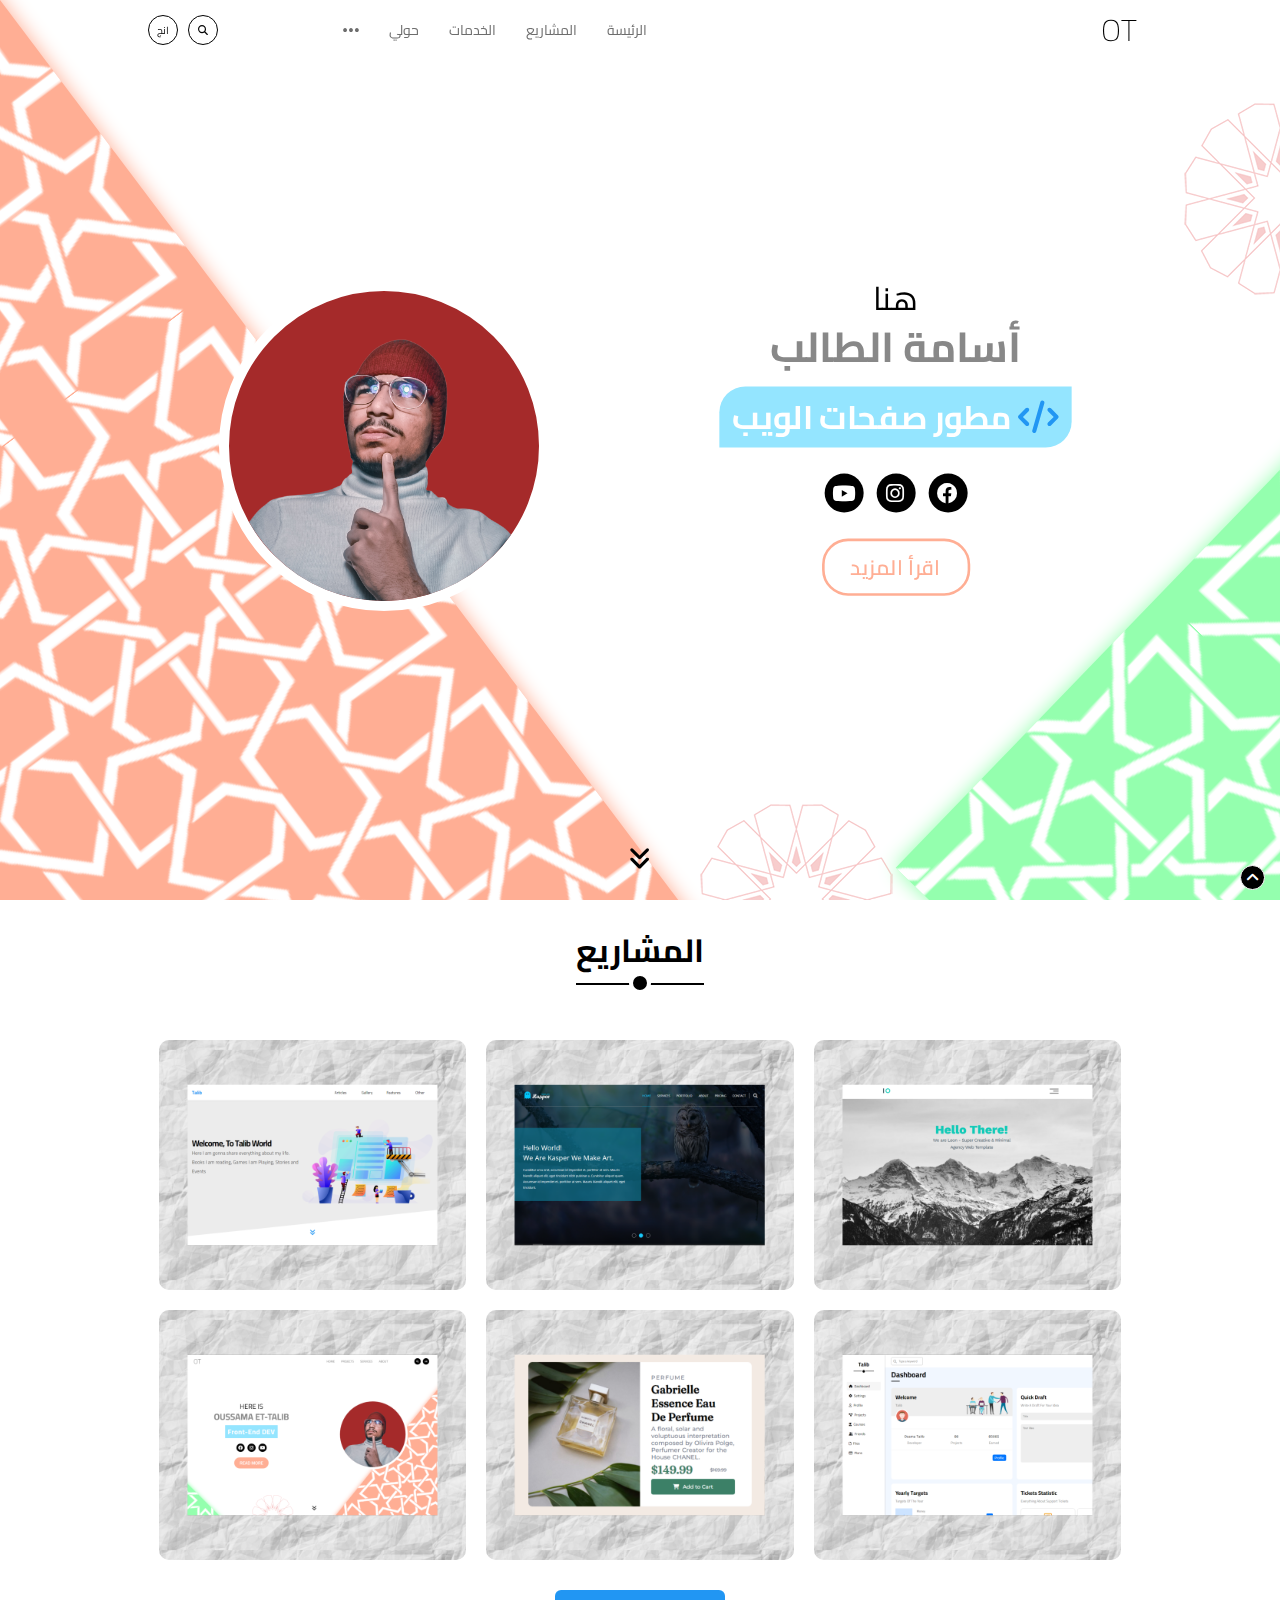
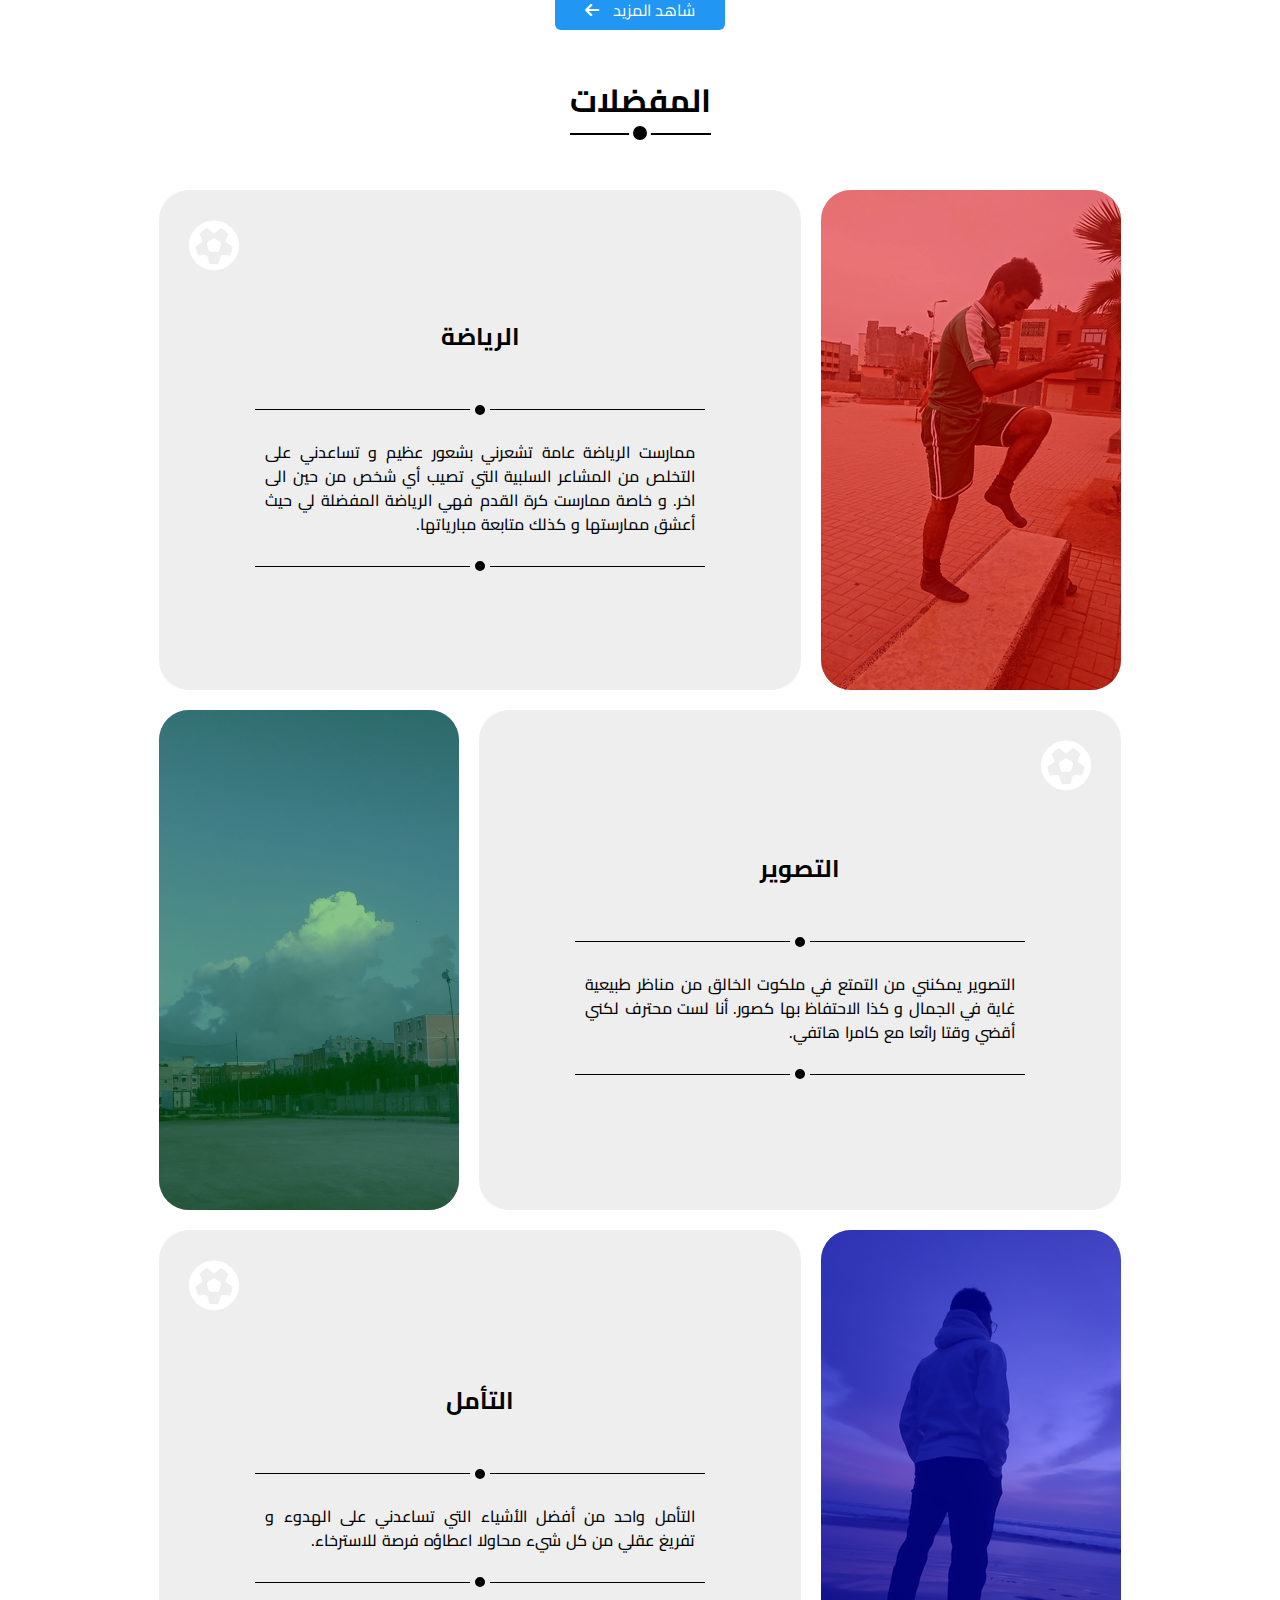
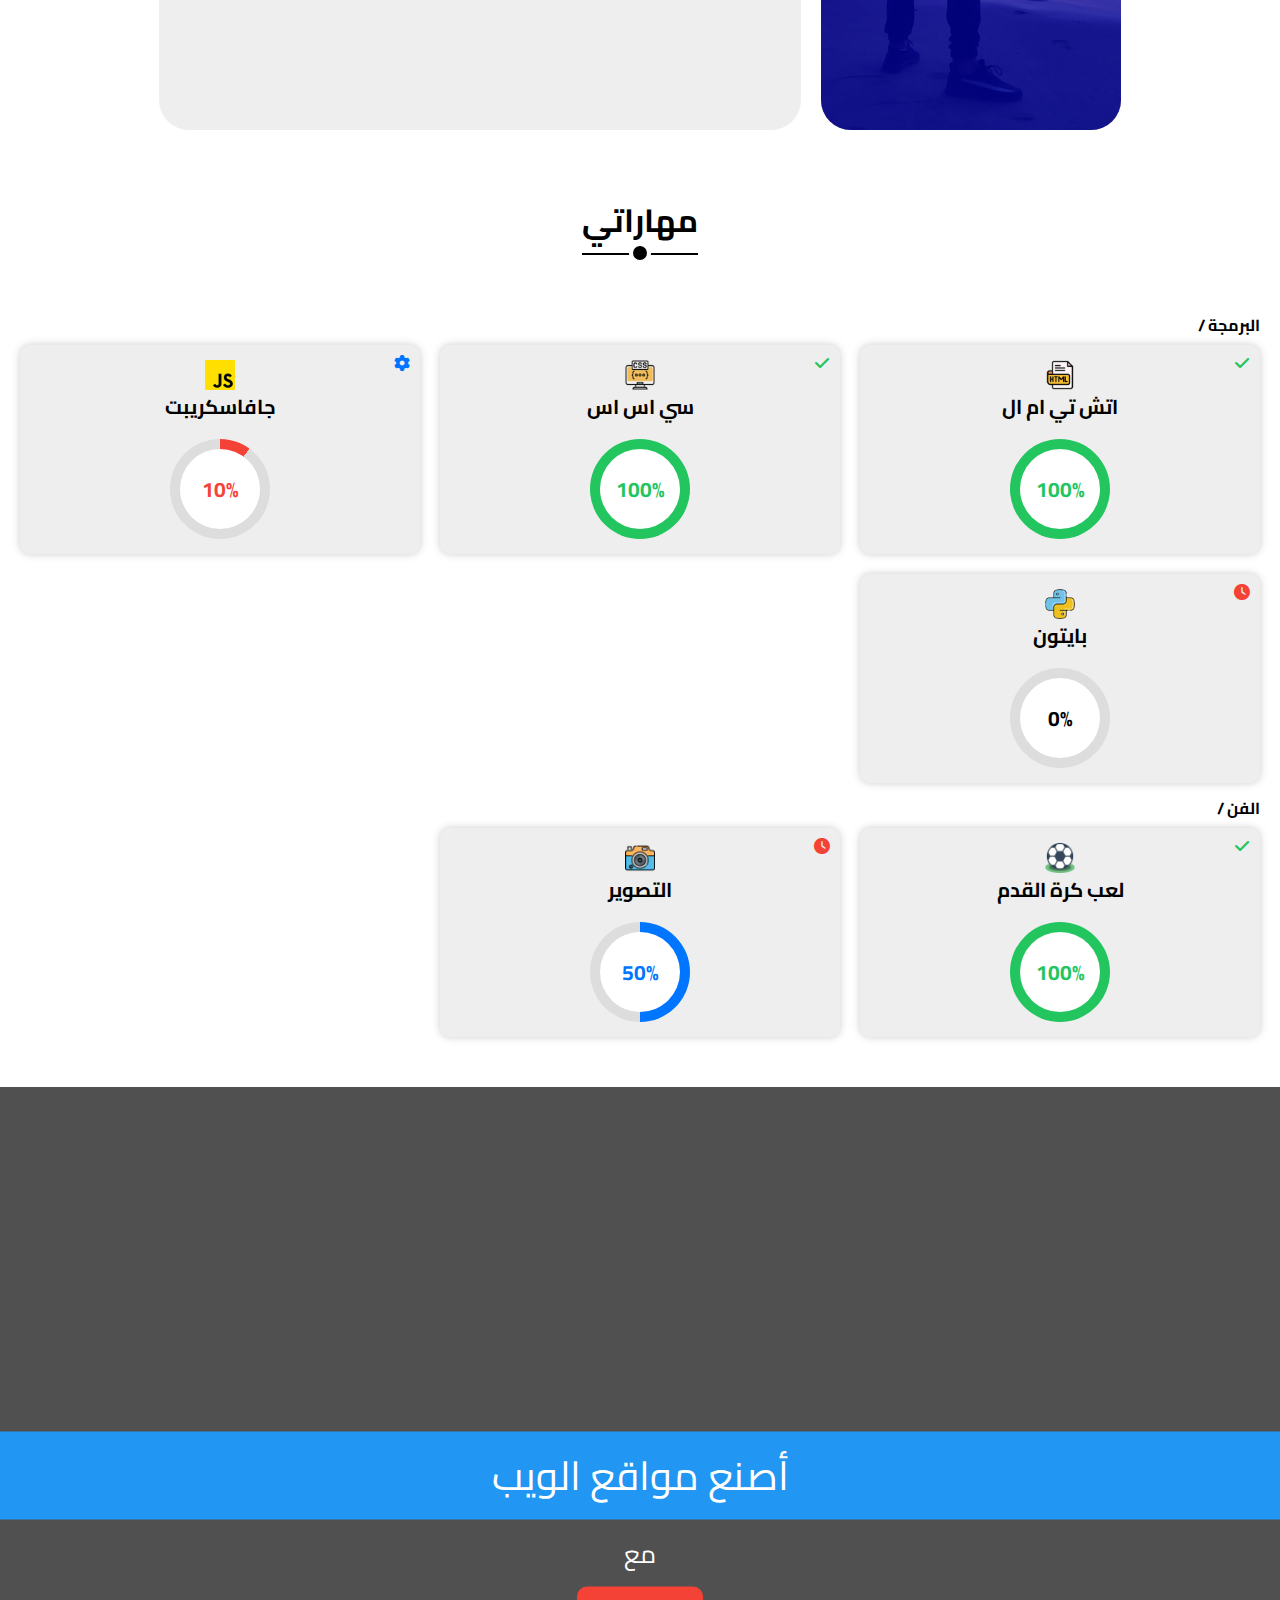
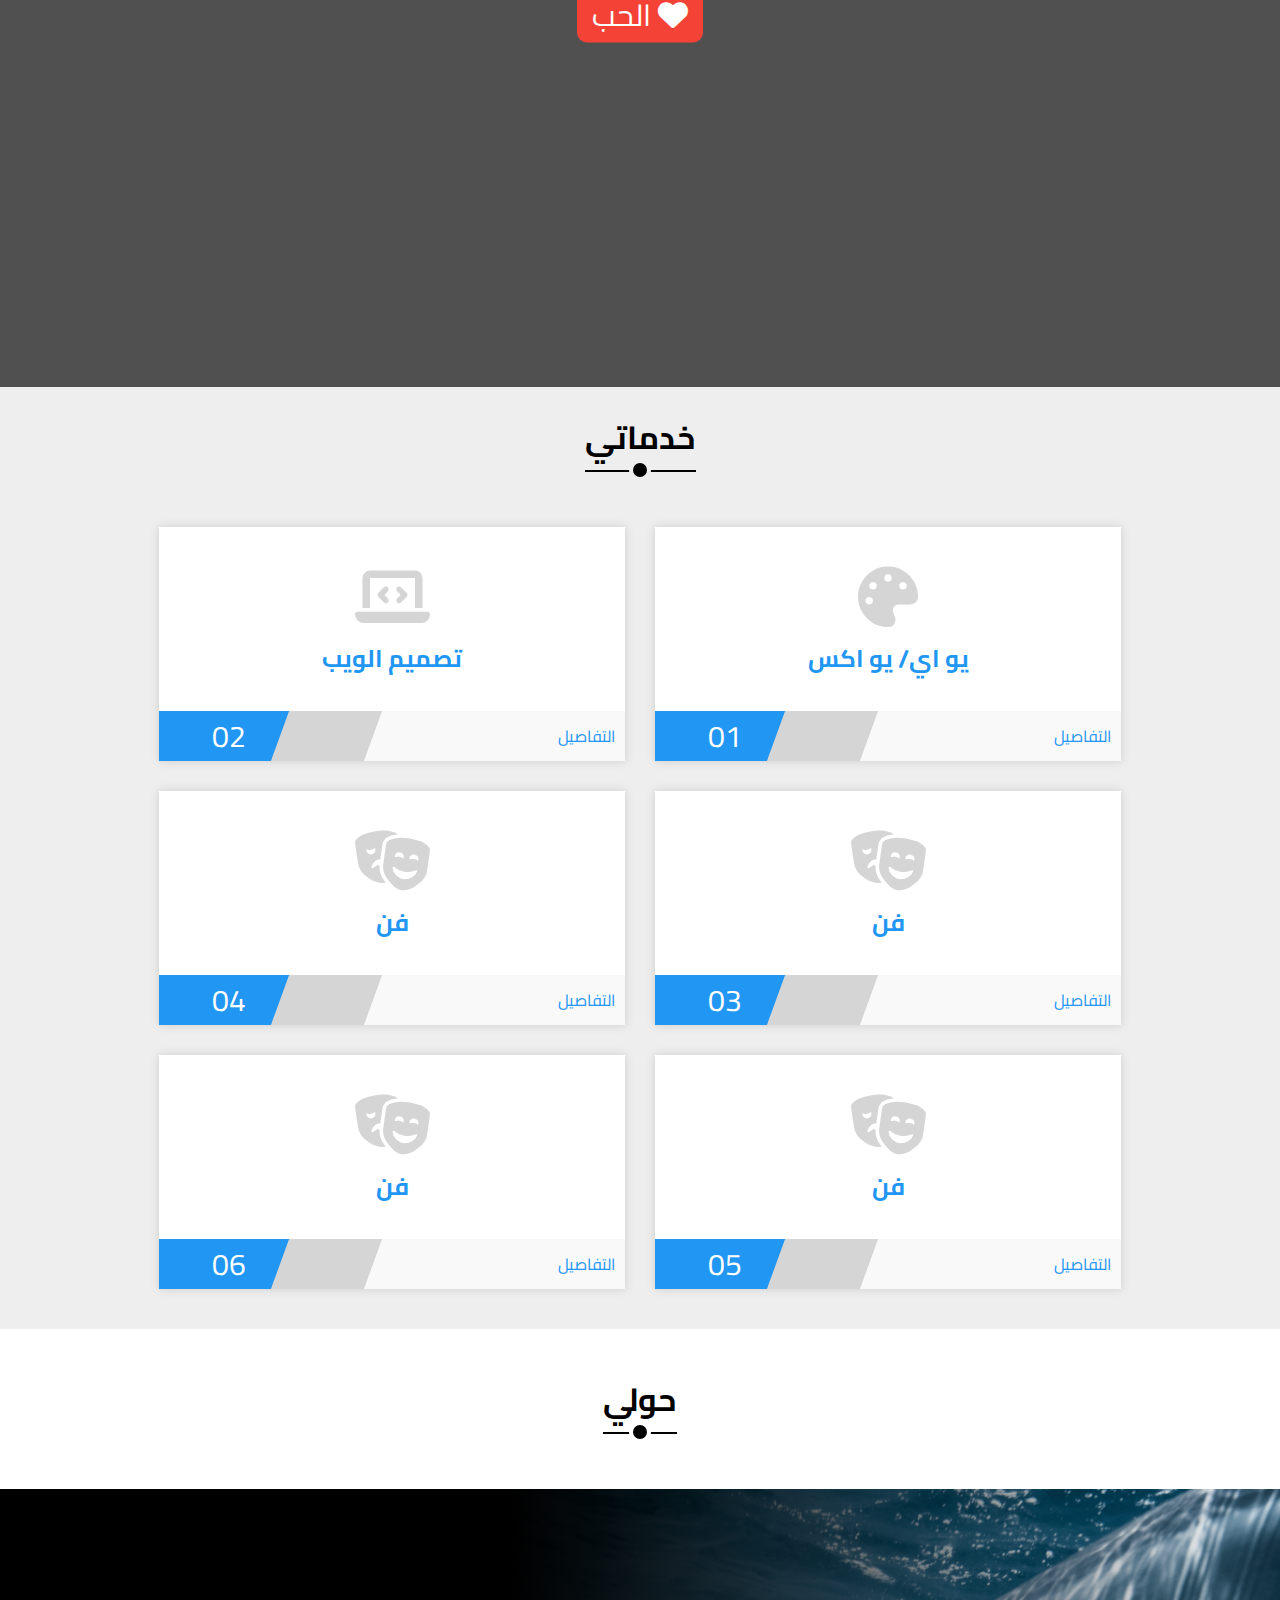
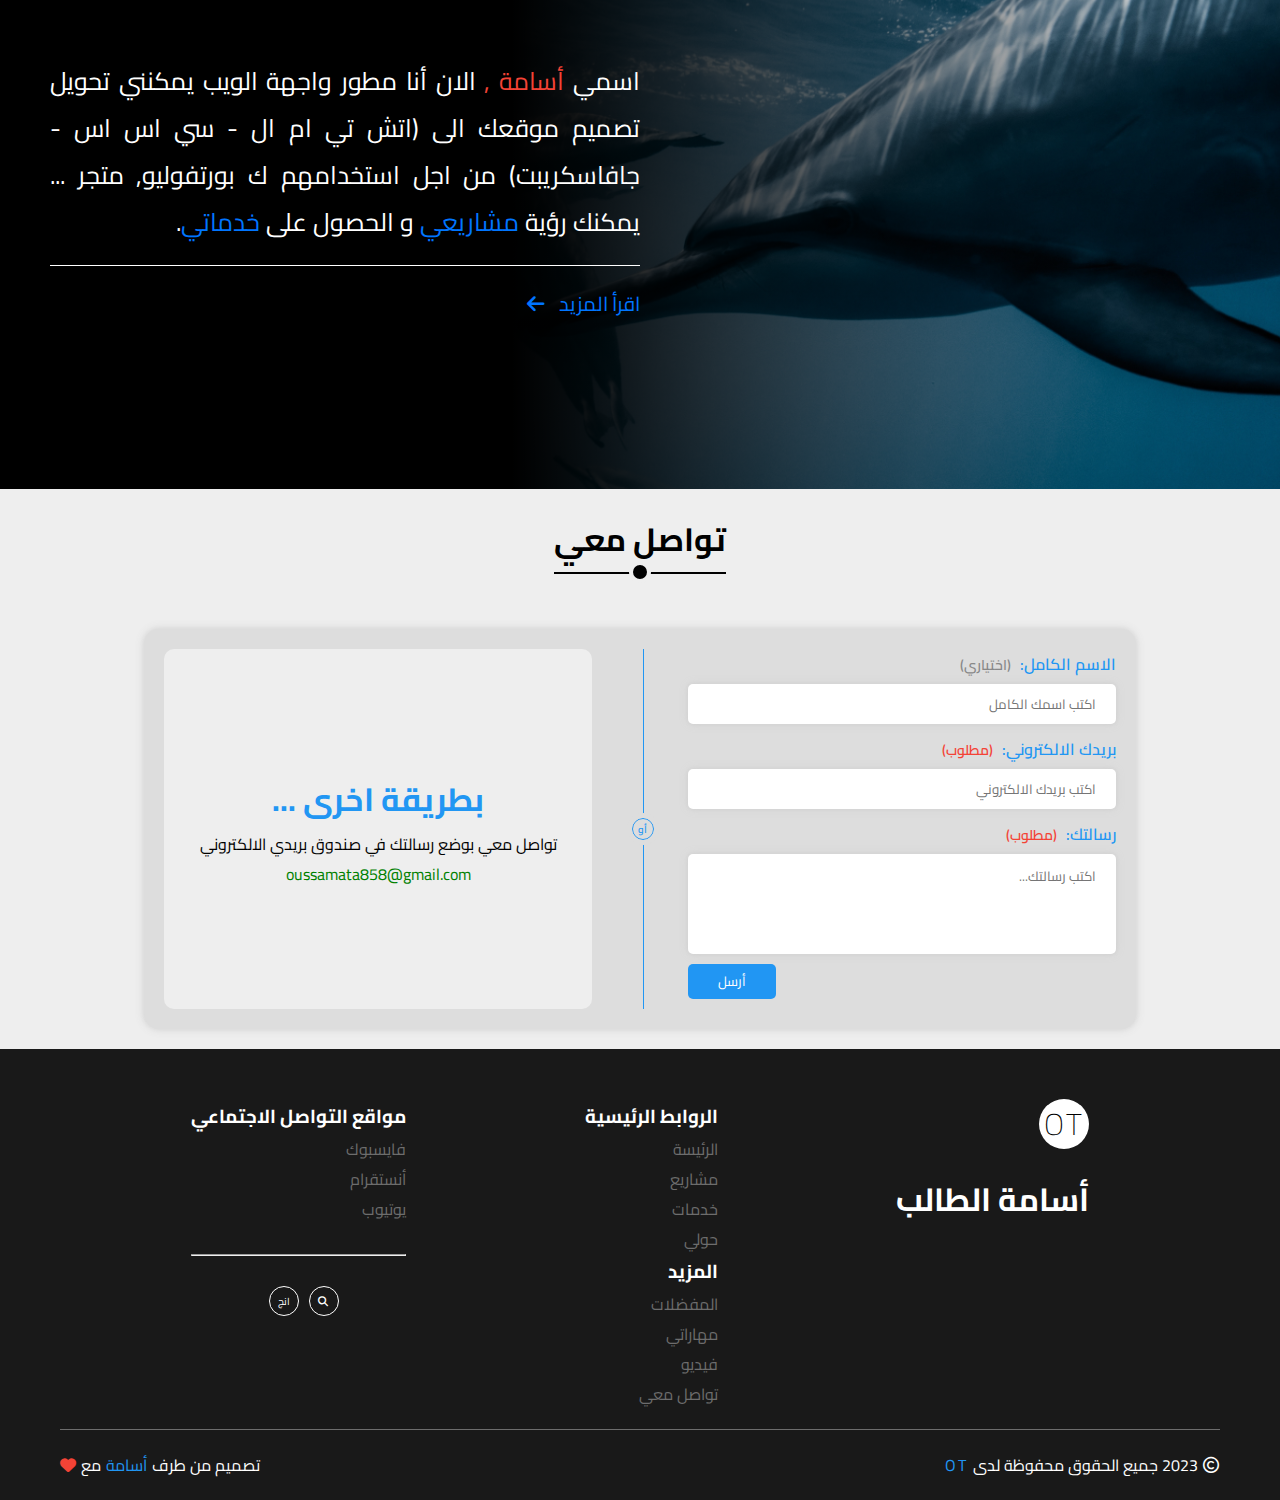
==== commit a7076110: "Add files via upload" ====
--- a/index-ar.html
+++ b/index-ar.html
@@ -35,7 +35,7 @@
 
 <body class="both ar">
     <form class="search-page">
-        <i id="cancle-btn" class="fa-solid fa-xmark p-abs"></i>
+        <i id="cancle-btn" class="fa-solid fa-xmark p-abs flex-center"></i>
         <h1 class="p-abs">أكتب عن ماذا تبحث ؟</h1>
         <input type="search" id="search-page" placeholder="بحث ...">
         <button>
@@ -125,7 +125,7 @@
             <div class="header-btns p-abs d-flex">
                 <a class="search-bar flex-center fs-10 br-circle"
                     title="اذهب الى محرك البحث">
-                    <div class="i fa-solid fa-search"></div>
+                    <i class="fa-solid fa-search search-bar "></i>
                 </a>
                 <a class="lang-change flex-center fs-10 br-circle"
                     href="./index.html"
@@ -209,7 +209,7 @@
                         </div>
                         <div class="project-btns">
                             <a class="info btn-shape bg-green"
-                                href="">معلومات</a>
+                                href="./Projects Info Pages/AR/kasper-ar.html">معلومات</a>
                             <a class="preview btn-shape bg-blue"
                                 href="https://easy-c.github.io/Template-02-Kaspr/"
                                 target="_blank">معاينة</a>
@@ -222,7 +222,7 @@
                         </div>
                         <div class="project-btns">
                             <a class="info btn-shape bg-green"
-                                href="">معلومات</a>
+                                href="./Projects Info Pages/AR/talib-ar.html">معلومات</a>
                             <a class="preview btn-shape bg-blue"
                                 href="https://easy-c.github.io/Template-03-Elzero/"
                                 target="_blank">معاينة</a>
@@ -235,7 +235,7 @@
                         </div>
                         <div class="project-btns">
                             <a class="info btn-shape bg-green"
-                                href="">معلومات</a>
+                                href="./Projects Info Pages/AR/dashboard-ar.html">معلومات</a>
                             <a class="preview btn-shape bg-blue"
                                 href="https://easy-c.github.io/Template-04-Dashboard/"
                                 target="_blank">معاينة</a>
@@ -248,7 +248,7 @@
                         </div>
                         <div class="project-btns">
                             <a class="info btn-shape bg-green"
-                                href="">معلومات</a>
+                                href="./Projects Info Pages/AR/product-preview-ar.html">معلومات</a>
                             <a class="preview btn-shape bg-blue"
                                 href="https://easy-c.github.io/Product-Preview-Challenge/"
                                 target="_blank">معاينة</a>
@@ -261,10 +261,10 @@
                         </div>
                         <div class="project-btns">
                             <a class="info btn-shape bg-green"
-                                href="">معلومات</a>
-                            <a class="preview btn-shape bg-blue"
+                                href="./Projects Info Pages/AR/ot-ar.html">معلومات</a>
+                            <!-- <a class="preview btn-shape bg-blue"
                                 href="https://easy-c.github.io/OT/"
-                                target="_blank">معاينة</a>
+                                target="_blank">معاينة</a> -->
                         </div>
                     </div>
                 </div>
@@ -585,7 +585,7 @@
                 <div class="footer-btns flex-center">
                     <a class="search-bar search-bar-footer flex-center fs-10 br-circle"
                         title="اذهب الى محرك البحث">
-                        <div class="i fa-solid fa-search"></div>
+                        <i class="fa-solid fa-search search-bar flex-center"></i>
                     </a>
                     <a class="lang-change flex-center fs-10 br-circle"
                         href="./index.html#footer"
@@ -603,7 +603,6 @@
         </div>
     </footer>
     <script src="./master.js"></script>
-    <script src="/master2.js"></script>
 </body>
 
 </html>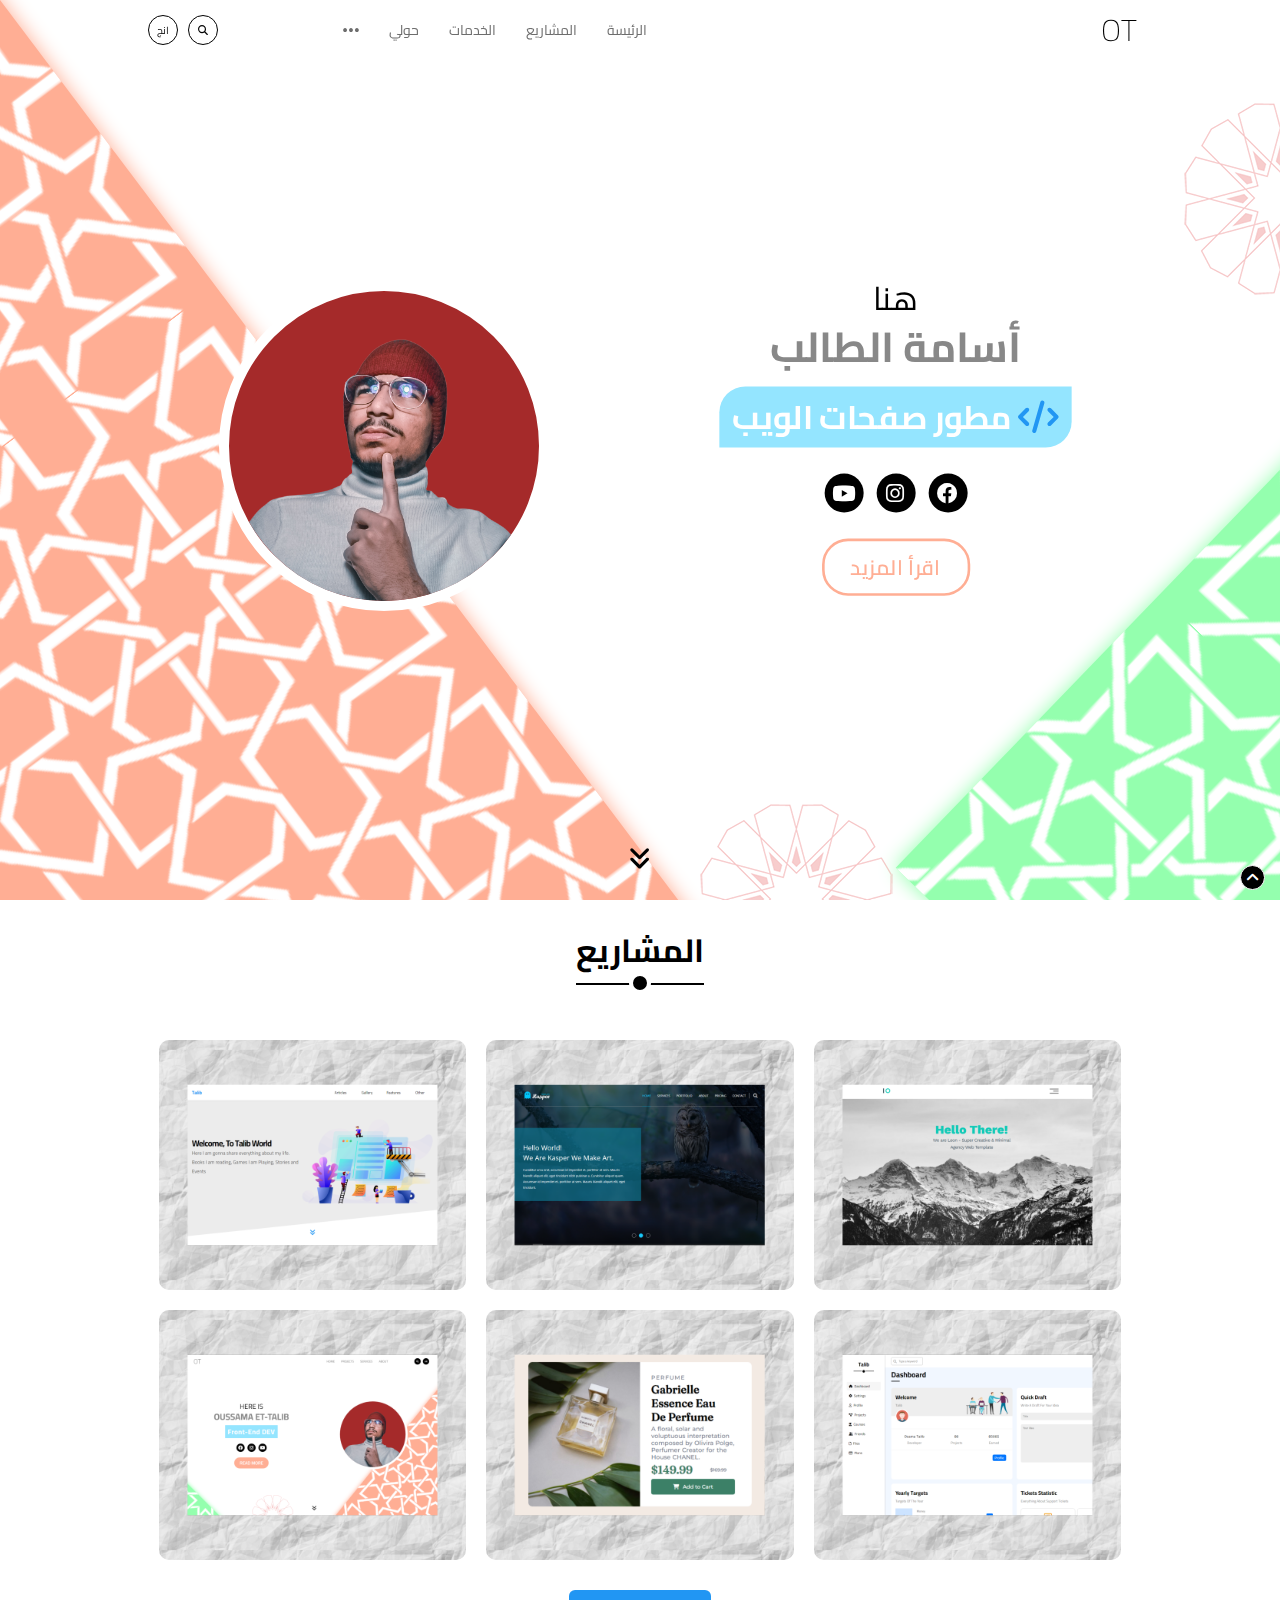
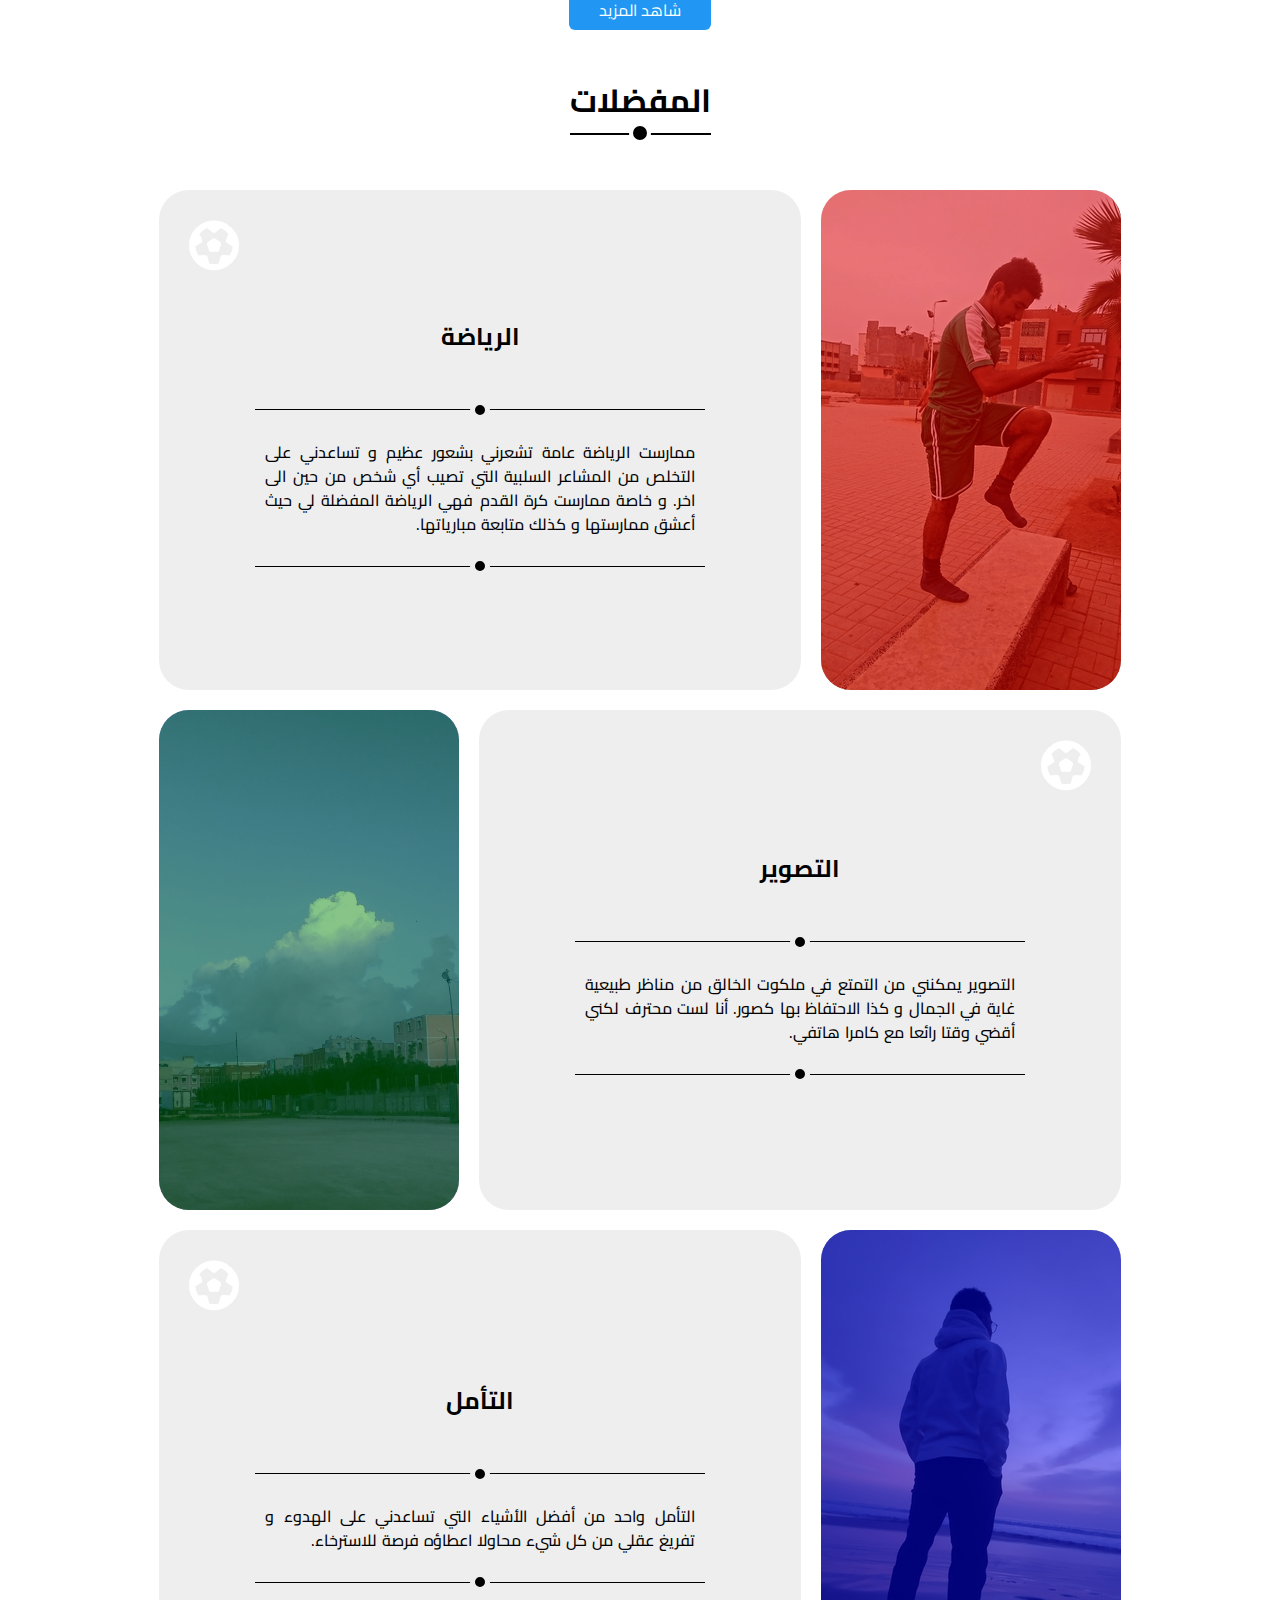
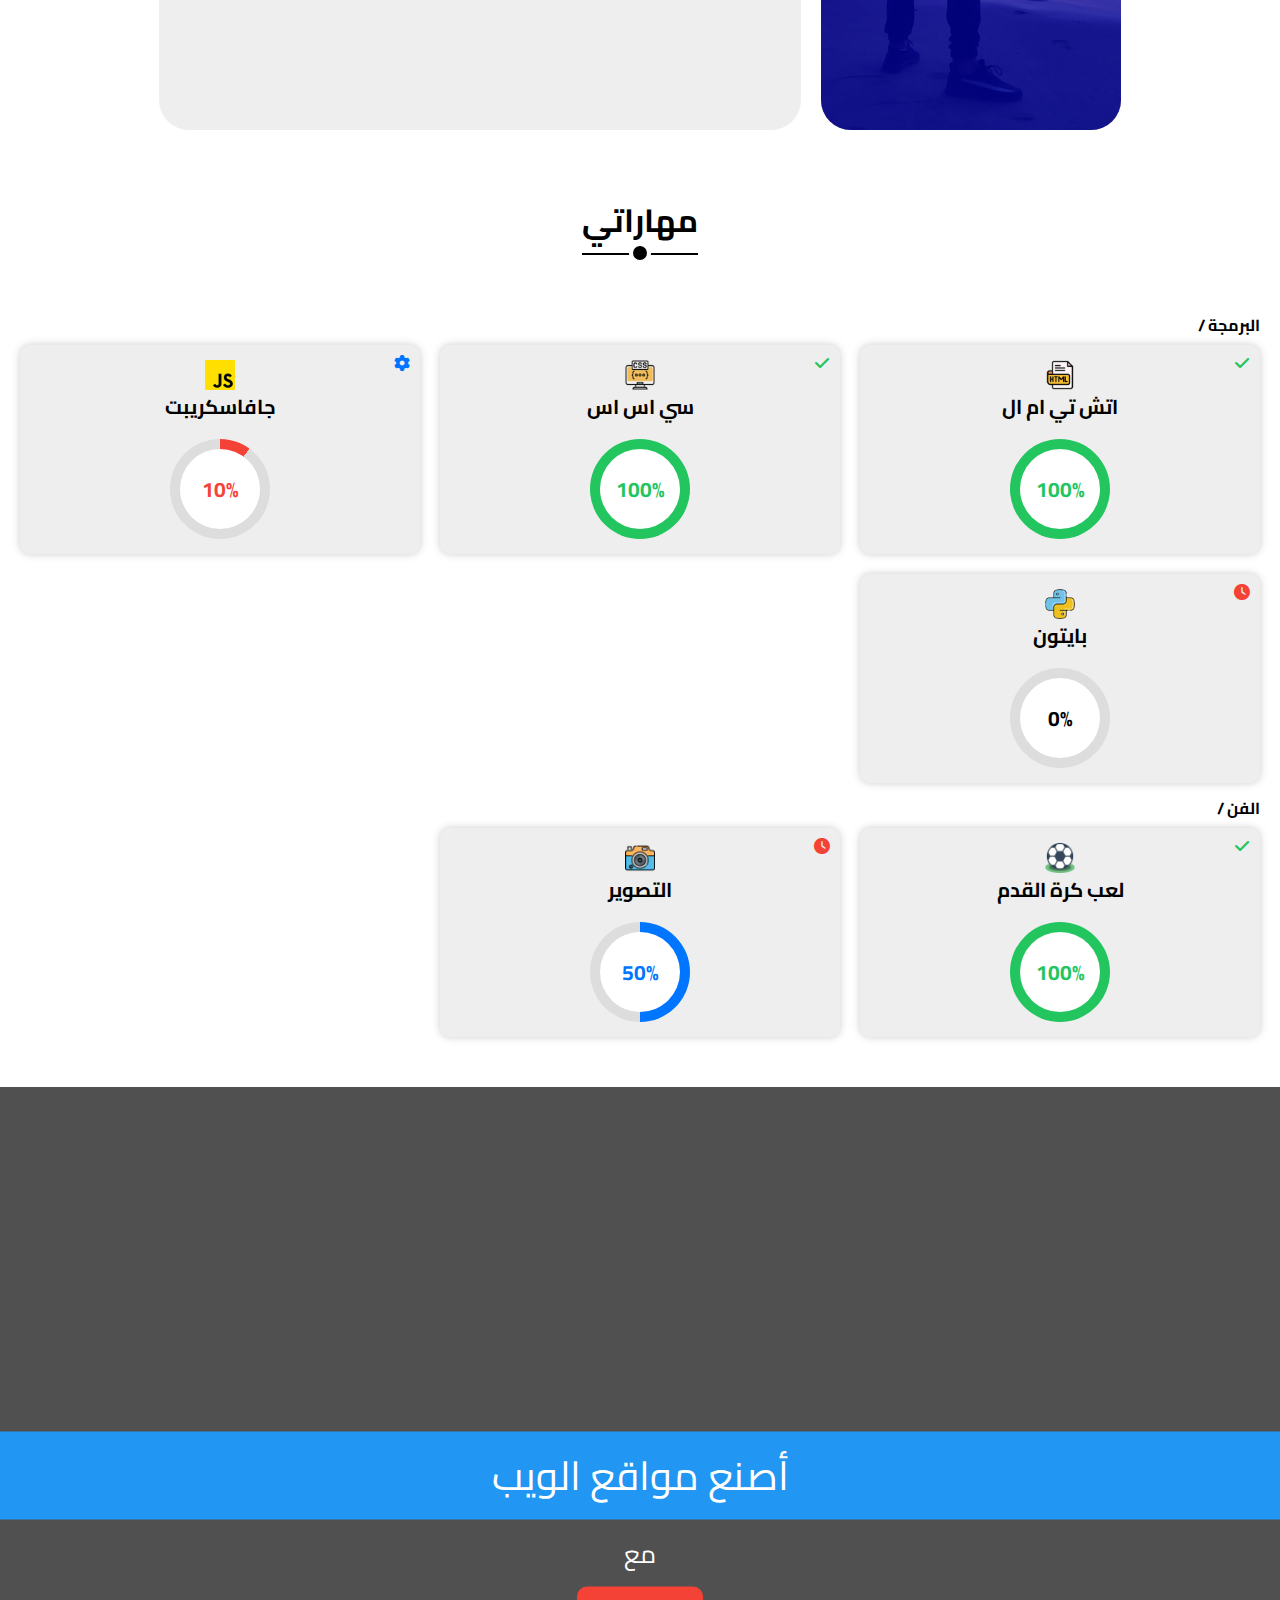
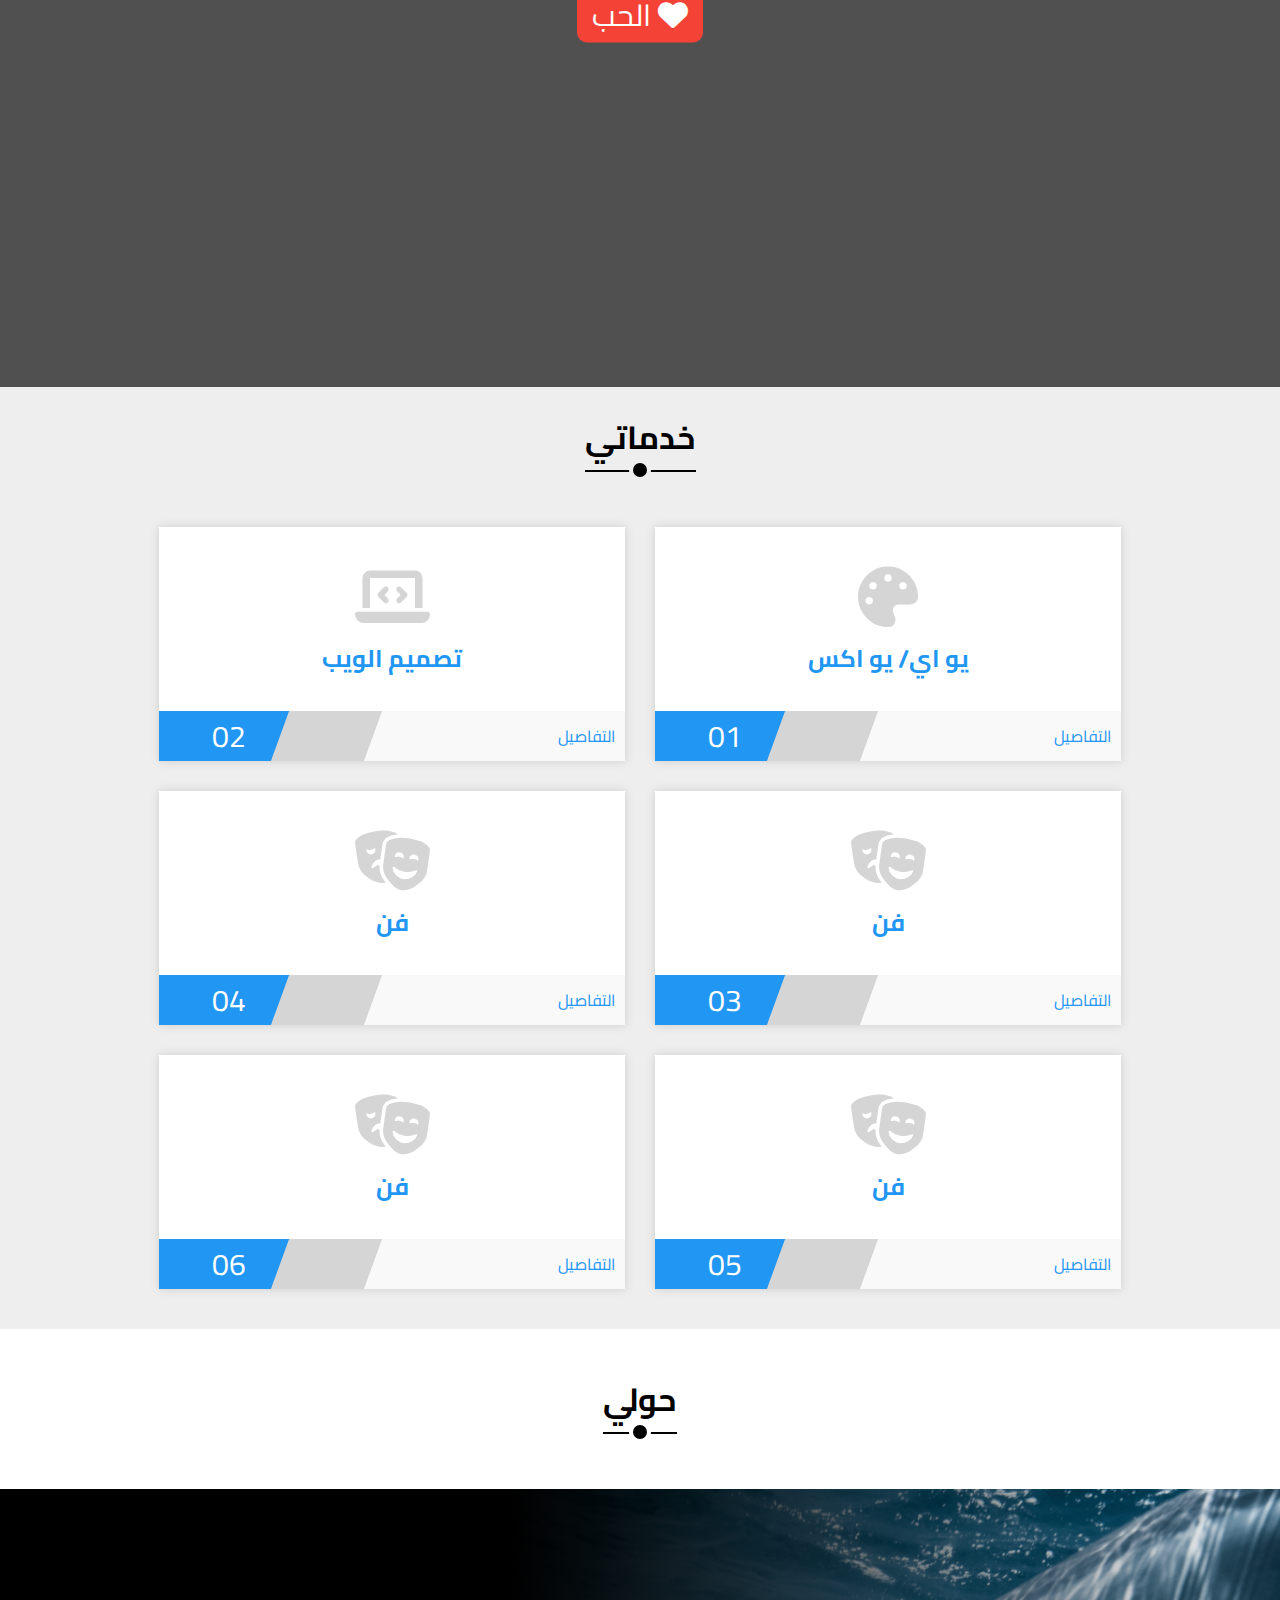
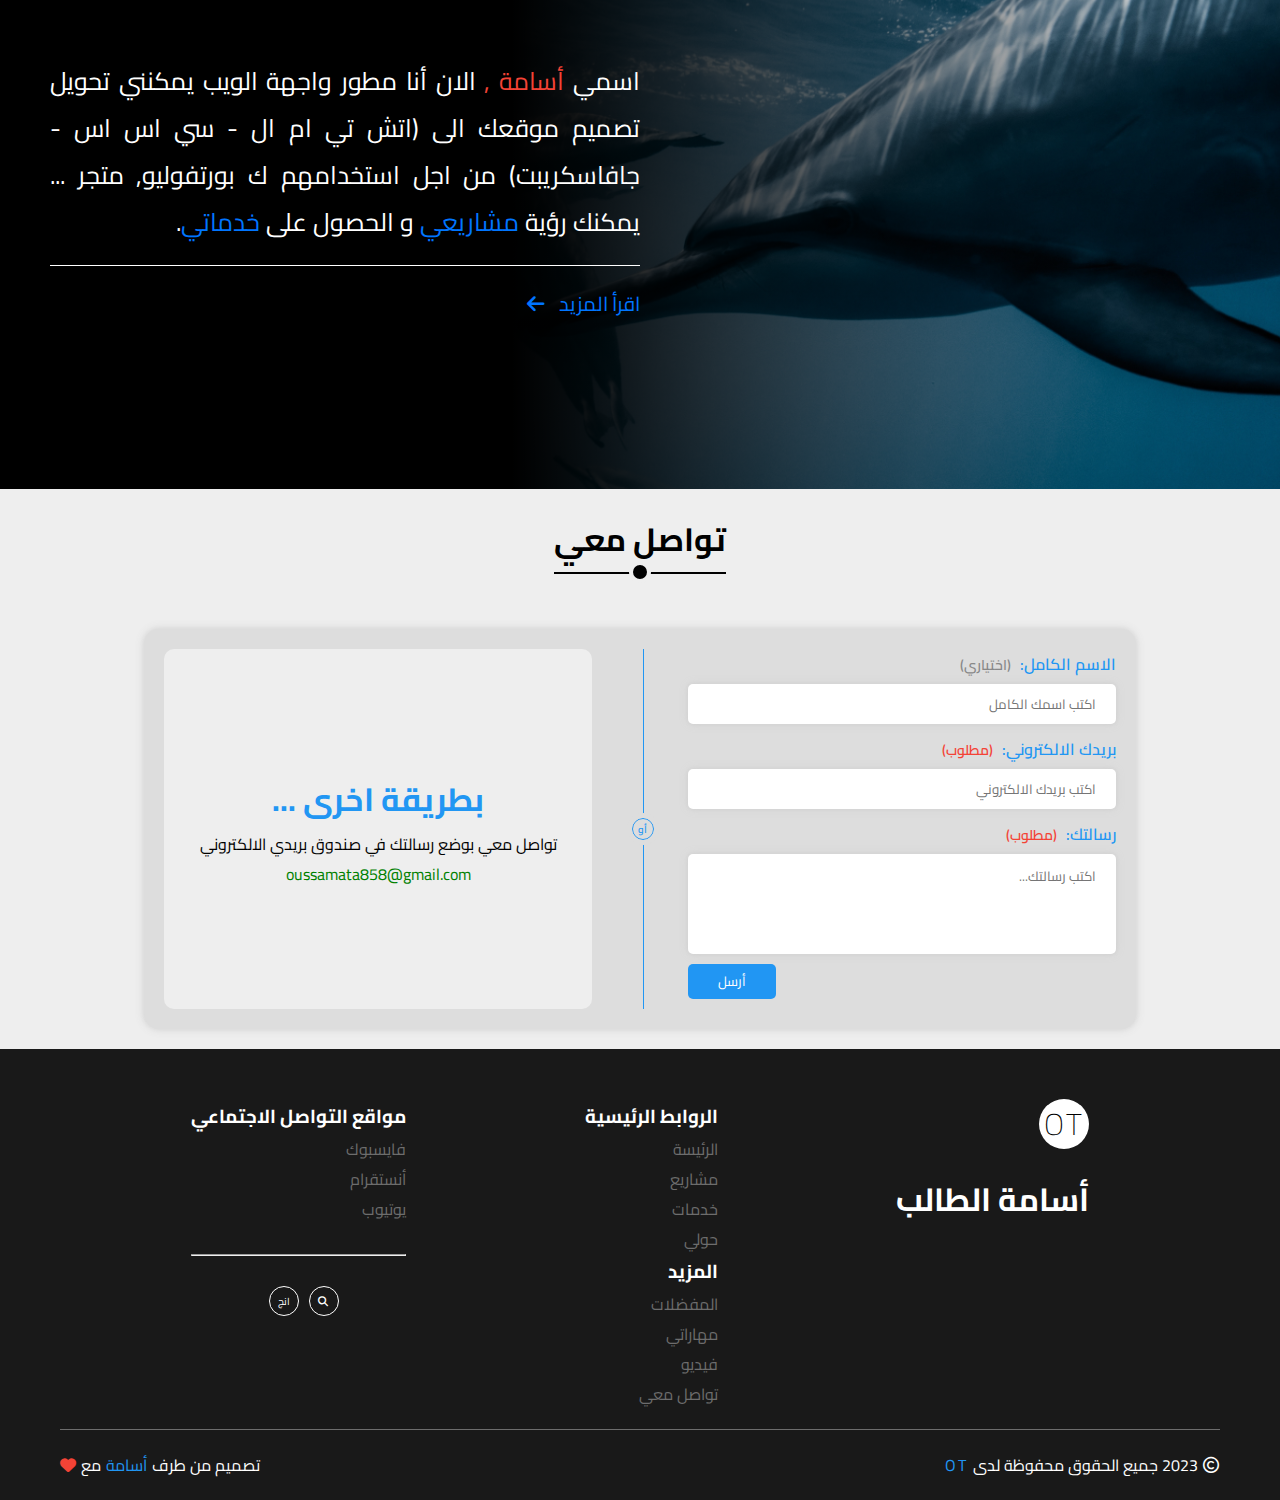
==== commit 2af823a1: "Add files via upload" ====
--- a/index-ar.html
+++ b/index-ar.html
@@ -267,12 +267,51 @@
                                 target="_blank">معاينة</a> -->
                         </div>
                     </div>
-                </div>
-                <a class="projects-more-btn btn-shape w-fit mr-auto ml-auto d-block "
-                    href="project-page.html"
+                    <div class="project hiddenItem"
+                        style="background-image: url(); background-color: #ddd;">
+                        <div class="project-title p-abs c-white">
+                            <h2>العنوان</h2>
+                        </div>
+                        <div class="project-btns">
+                            <a class="info btn-shape bg-green"
+                                href="">معلومات</a>
+                            <a class="preview btn-shape bg-blue"
+                                href=""
+                                target="_blank">معاينة</a>
+                        </div>
+                    </div>
+                    <div class="project hiddenItem"
+                        style="background-image: url(); background-color: #ddd;">
+                        <div class="project-title p-abs c-white">
+                            <h2>العنوان</h2>
+                        </div>
+                        <div class="project-btns">
+                            <a class="info btn-shape bg-green"
+                                href="">معلومات</a>
+                            <a class="preview btn-shape bg-blue"
+                                href=""
+                                target="_blank">معاينة</a>
+                        </div>
+                    </div>
+                    <div class="project hiddenItem"
+                        style="background-image: url(); background-color: #ddd;">
+                        <div class="project-title p-abs c-white">
+                            <h2>العنوان</h2>
+                        </div>
+                        <div class="project-btns">
+                            <a class="info btn-shape bg-green"
+                                href="">معلومات</a>
+                            <a class="preview btn-shape bg-blue"
+                                href=""
+                                target="_blank">معاينة</a>
+                        </div>
+                    </div>
+                </div>
+                <a class="projects-more-btn btn-shape w-fit mr-auto ml-auto d-block"
+                    id="seeMore"
                     title="اضغط هنا لمشاهدة المزيد من المشاريع">
                     شاهد المزيد
-                    <i class="fa-solid fa-arrow-left mr-10"></i>
+                    <!-- <i class="fa-solid fa-arrow-down mr-10"></i> -->
                 </a>
             </div>
         </section>
--- a/CSS/style.css
+++ b/CSS/style.css
@@ -329,19 +329,27 @@
     flex-direction: column;
   }
 }
-.search-page i#cancle-btn {
+.search-page i#cancel-btn {
   color: white;
   right: 30px;
   top: 30px;
-  font-size: 40px;
+  font-size: 30px;
   transition: .3s ease;
   -webkit-transition: .3s ease;
   -moz-transition: .3s ease;
   -ms-transition: .3s ease;
   -o-transition: .3s ease;
   cursor: pointer;
-}
-.search-page i#cancle-btn:hover {
+  width: 40px;
+  height: 40px;
+  border: 2px solid ;
+  border-radius: 50%;
+  -webkit-border-radius: 50%;
+  -moz-border-radius: 50%;
+  -ms-border-radius: 50%;
+  -o-border-radius: 50%;
+}
+.search-page i#cancel-btn:hover {
   color: #f44336;
 }
 .search-page h1  {
@@ -869,18 +877,38 @@
   -moz-transition: 0.3s;
   -ms-transition: 0.3s;
   -o-transition: 0.3s;
+  cursor: pointer;
 }
 .projects a.projects-more-btn:hover {
   background-color: black;
   color: white;
 }
-body.leon-page .back{
-  font-size: 30px;
+
+/* Projects info pages style */
+/* Both */
+body.project-info-page .back{
+  font-size: 25px;
   left: 40px;
   top: 30px;
   cursor: pointer;
-}
-body.leon-page .container .content img {
+  width: 40px;
+  height: 40px;
+  border: 2px solid ;
+  border-radius: 50%;
+  -webkit-border-radius: 50%;
+  -moz-border-radius: 50%;
+  -ms-border-radius: 50%;
+  -o-border-radius: 50%;
+  transition: .3s ease;
+  -webkit-transition: .3s ease;
+  -moz-transition: .3s ease;
+  -ms-transition: .3s ease;
+  -o-transition: .3s ease;
+}
+body.project-info-page .back:hover {
+  color: var(--main-color);
+}
+body.project-info-page .container .content img {
   width: 50%;
   margin-right: 30px;
   border-radius: 15px;
@@ -891,54 +919,65 @@
   align-self: flex-start;
 }
 
-body.leon-page .container .content .info {
+body.project-info-page .container .content .info {
   width: 40%;
-}
-body.leon-page .container .content .info h2 {
+  /* background-color: #eee; */
+}
+body.project-info-page .container .content .info h2 {
   text-transform: capitalize;
   color: var(--main-color);
   font-weight: 400;
-
-}
-body.leon-page .container .content .info h2 span {
+  border-bottom: 2px solid ;
+  padding: 1px;
+  margin: 1px;
+}
+body.project-info-page .container .content .info h2:first-child {
+  border-top: 2px solid ;
+}
+body.project-info-page .container .content .info h2 span {
   color: #999;
   margin-left: 10px;
 }
 @media (max-width: 767px){
-  body.leon-page .container .content {
+  body.project-info-page .container .content {
     flex-wrap: wrap;
     flex-direction: column;
     width: 100%;
     text-align: center;
   }
-  body.leon-page .container .content img {
+  body.project-info-page .container .content img {
     margin-bottom: 20px;
   }
-  body.leon-page .container .content img,
-  body.leon-page .container .content .info {
+  body.project-info-page .container .content img,
+  body.project-info-page .container .content .info {
     width: 100%;
   }
-  body.leon-page .container .content .info h2 span{
+  body.project-info-page .container .content .info h2 span{
     display: block;
     font-size: 20px;
-  }
-  body.leon-page .container .content .info a{
+    margin-left: 0;
+  }
+  body.project-info-page .container .content .info a{
     margin: 20px auto;
   }
 }
-/* ar */
-  body.leon-page-ar .container .content img {
+/* Just for Ar */
+  body.project-info-page-ar .container .content img {
     margin-right: auto;
     margin-left: 30px;
   }
-  body.leon-page-ar .back{
+  body.project-info-page-ar .back{
   right: 40px;
   left: auto;
   rotate: 180deg;
 }
-body.leon-page-ar .container .content .info h2 span {
+body.project-info-page-ar .container .content .info h2 span {
   margin-left: auto;
   margin-right: 10px;
+}
+
+.hiddenItem {
+  display: none;
 }
 
 /* projects-section */
@@ -1913,7 +1952,7 @@
   font-family: "Cairo", sans-serif;
 }
 
-body.ar .search-page i#cancle-btn {
+body.ar .search-page i#cancel-btn {
   right: auto;
   left: 30px;
 }
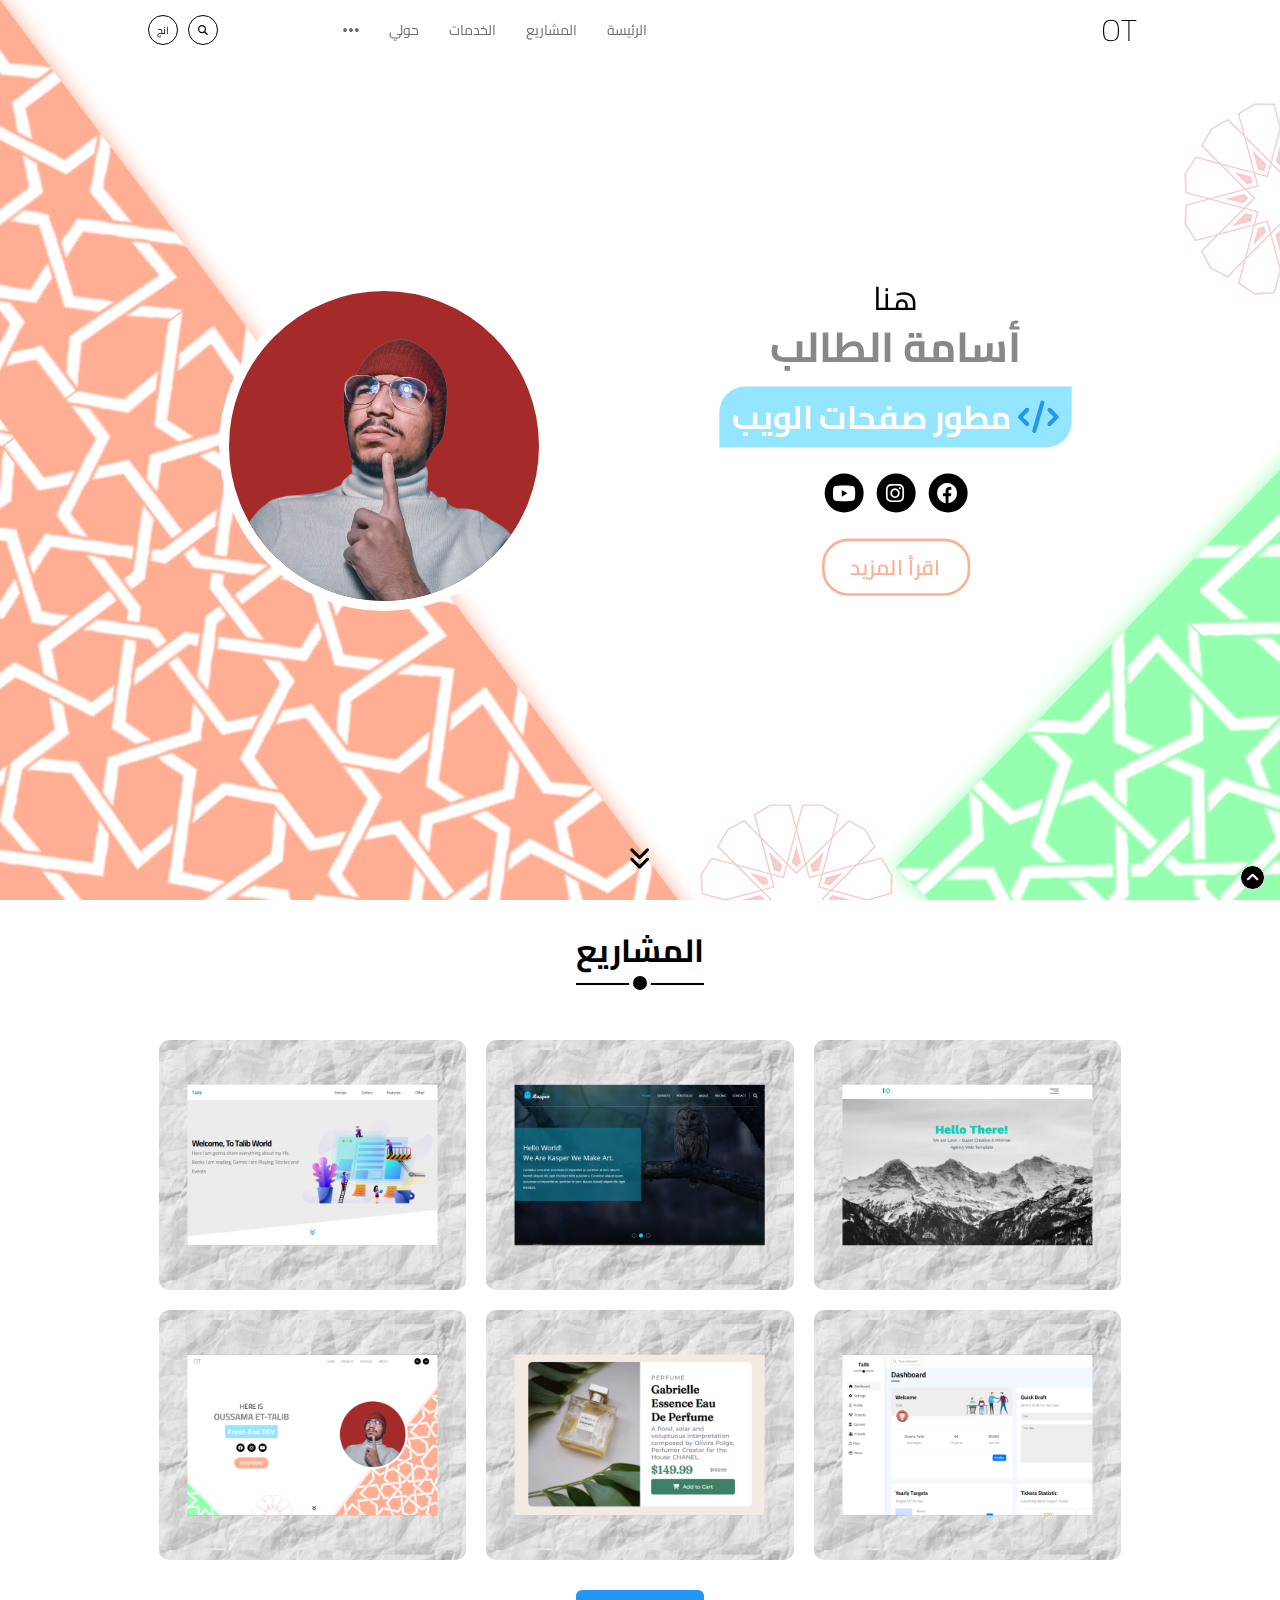
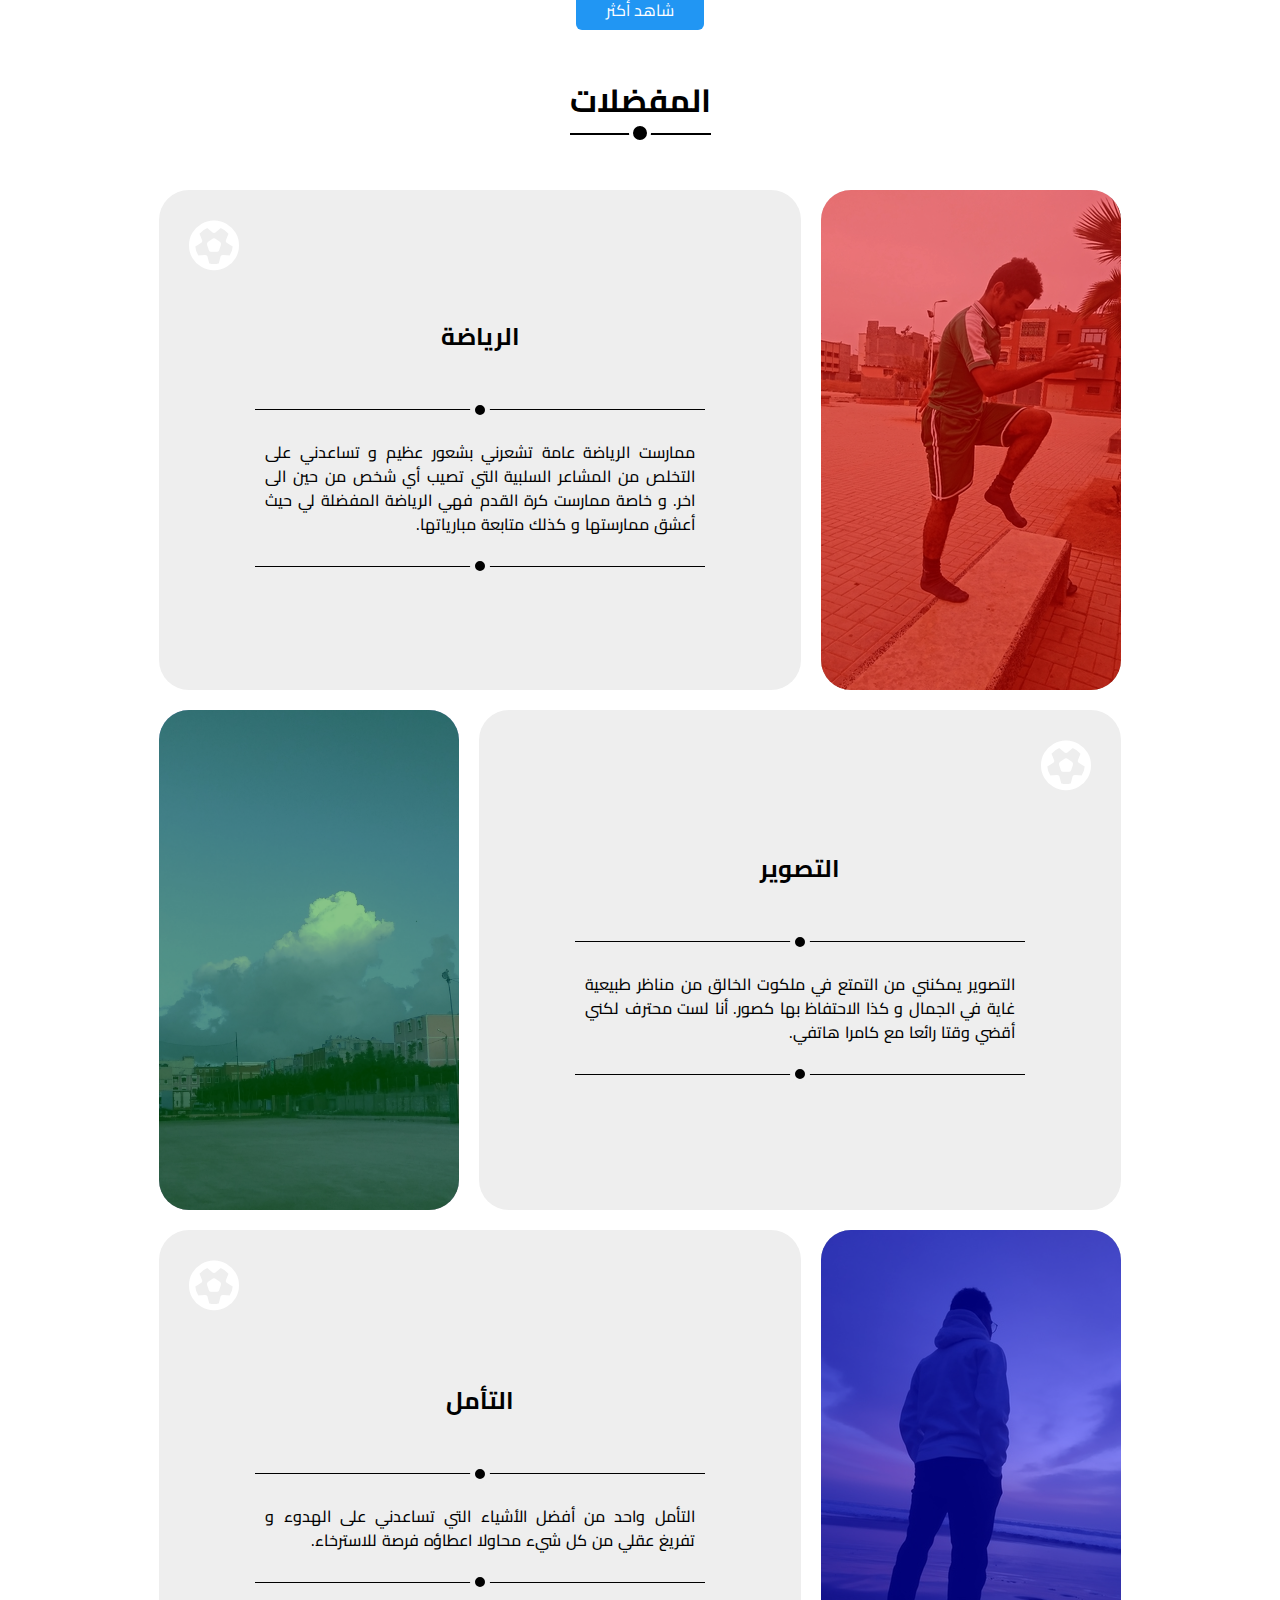
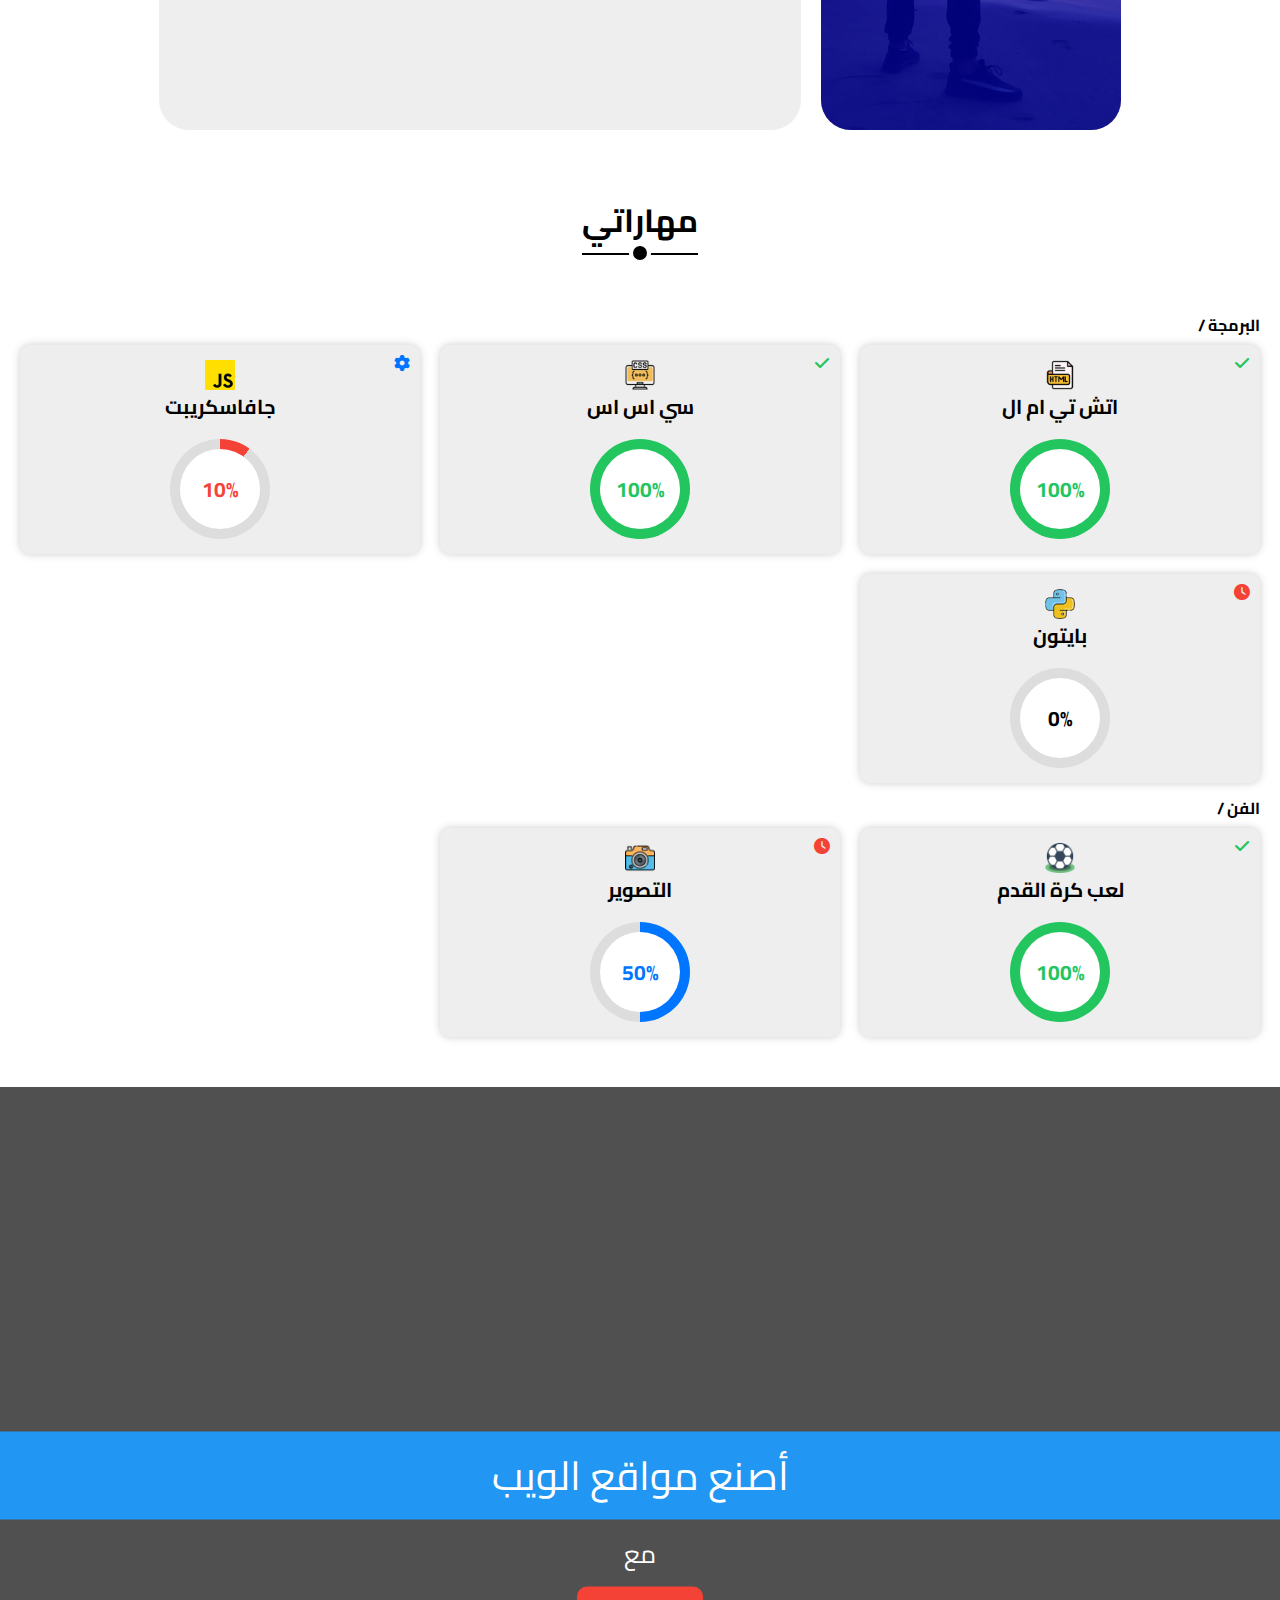
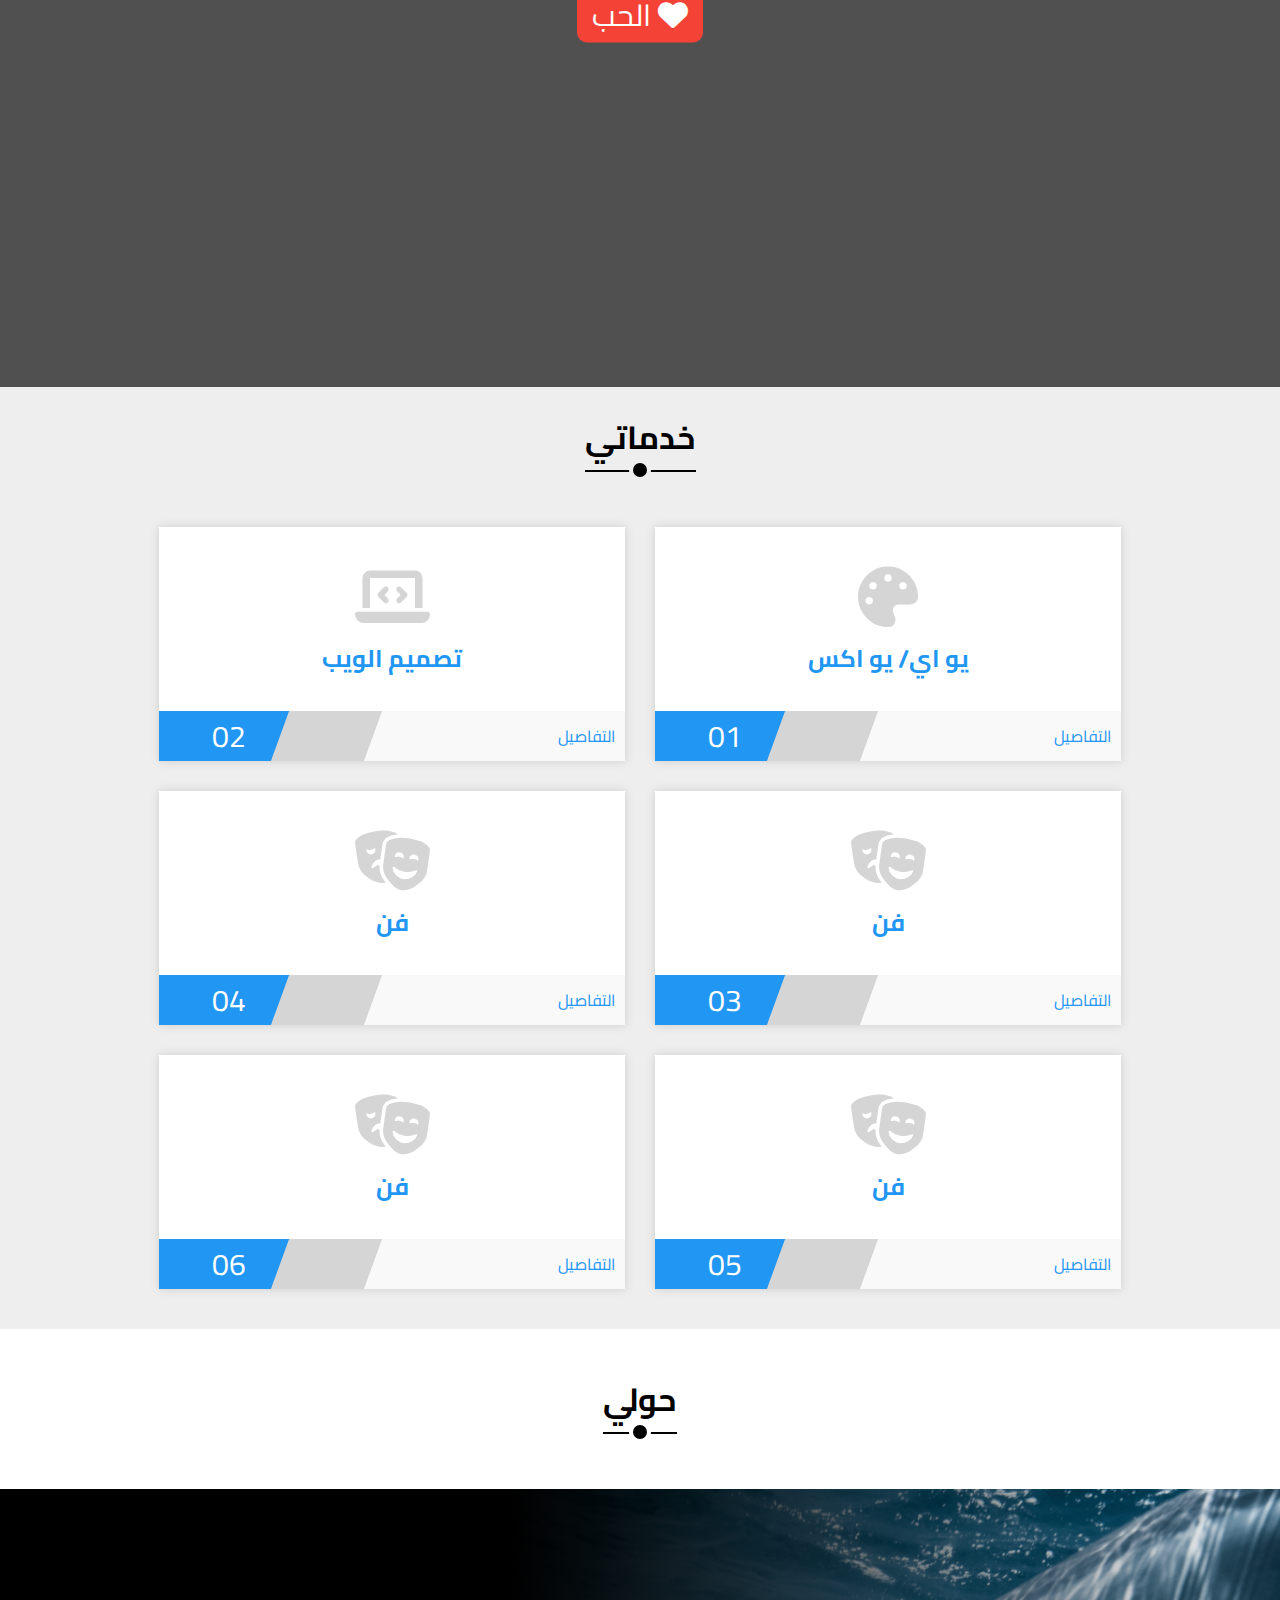
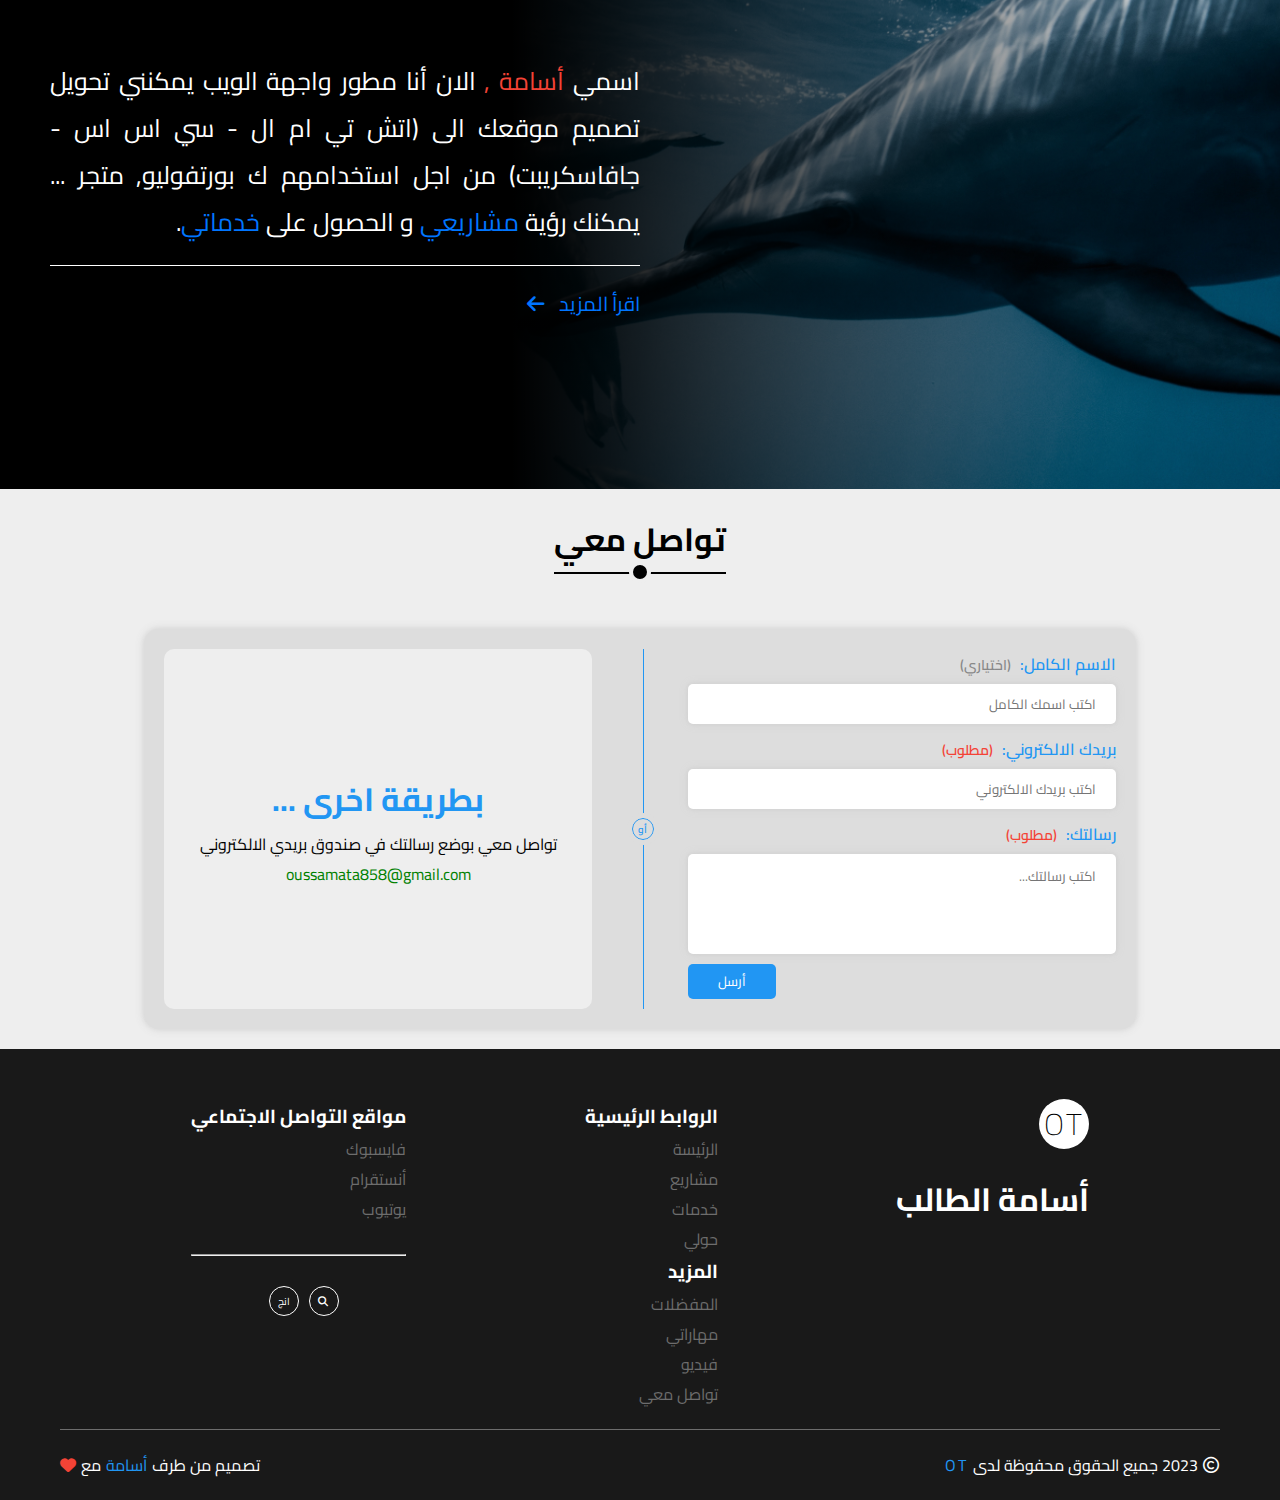
==== commit 859a171f: "Add files via upload" ====
--- a/index-ar.html
+++ b/index-ar.html
@@ -35,7 +35,7 @@
 
 <body class="both ar">
     <form class="search-page">
-        <i id="cancle-btn" class="fa-solid fa-xmark p-abs flex-center"></i>
+        <i id="cancel-btn" class="fa-solid fa-xmark p-abs flex-center"></i>
         <h1 class="p-abs">أكتب عن ماذا تبحث ؟</h1>
         <input type="search" id="search-page" placeholder="بحث ...">
         <button>
@@ -310,7 +310,7 @@
                 <a class="projects-more-btn btn-shape w-fit mr-auto ml-auto d-block"
                     id="seeMore"
                     title="اضغط هنا لمشاهدة المزيد من المشاريع">
-                    شاهد المزيد
+                    شاهد أكثر
                     <!-- <i class="fa-solid fa-arrow-down mr-10"></i> -->
                 </a>
             </div>
